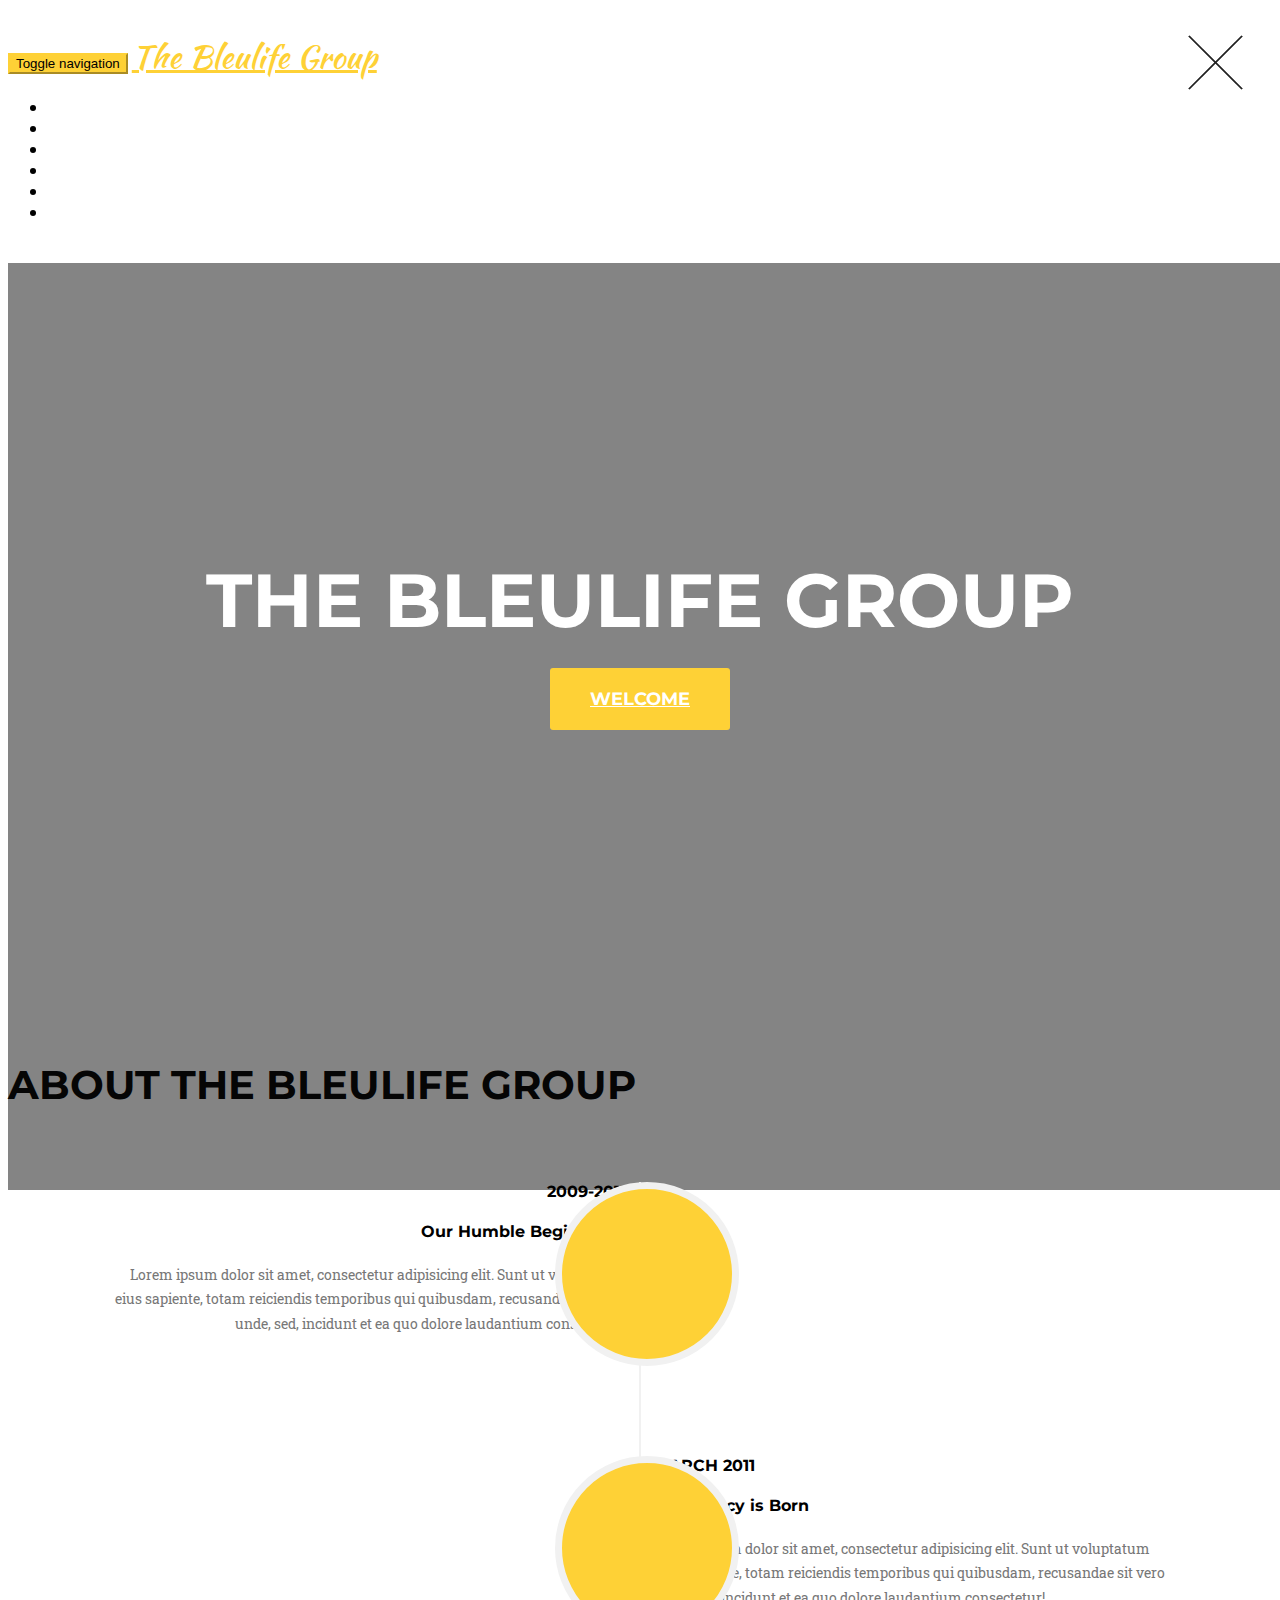
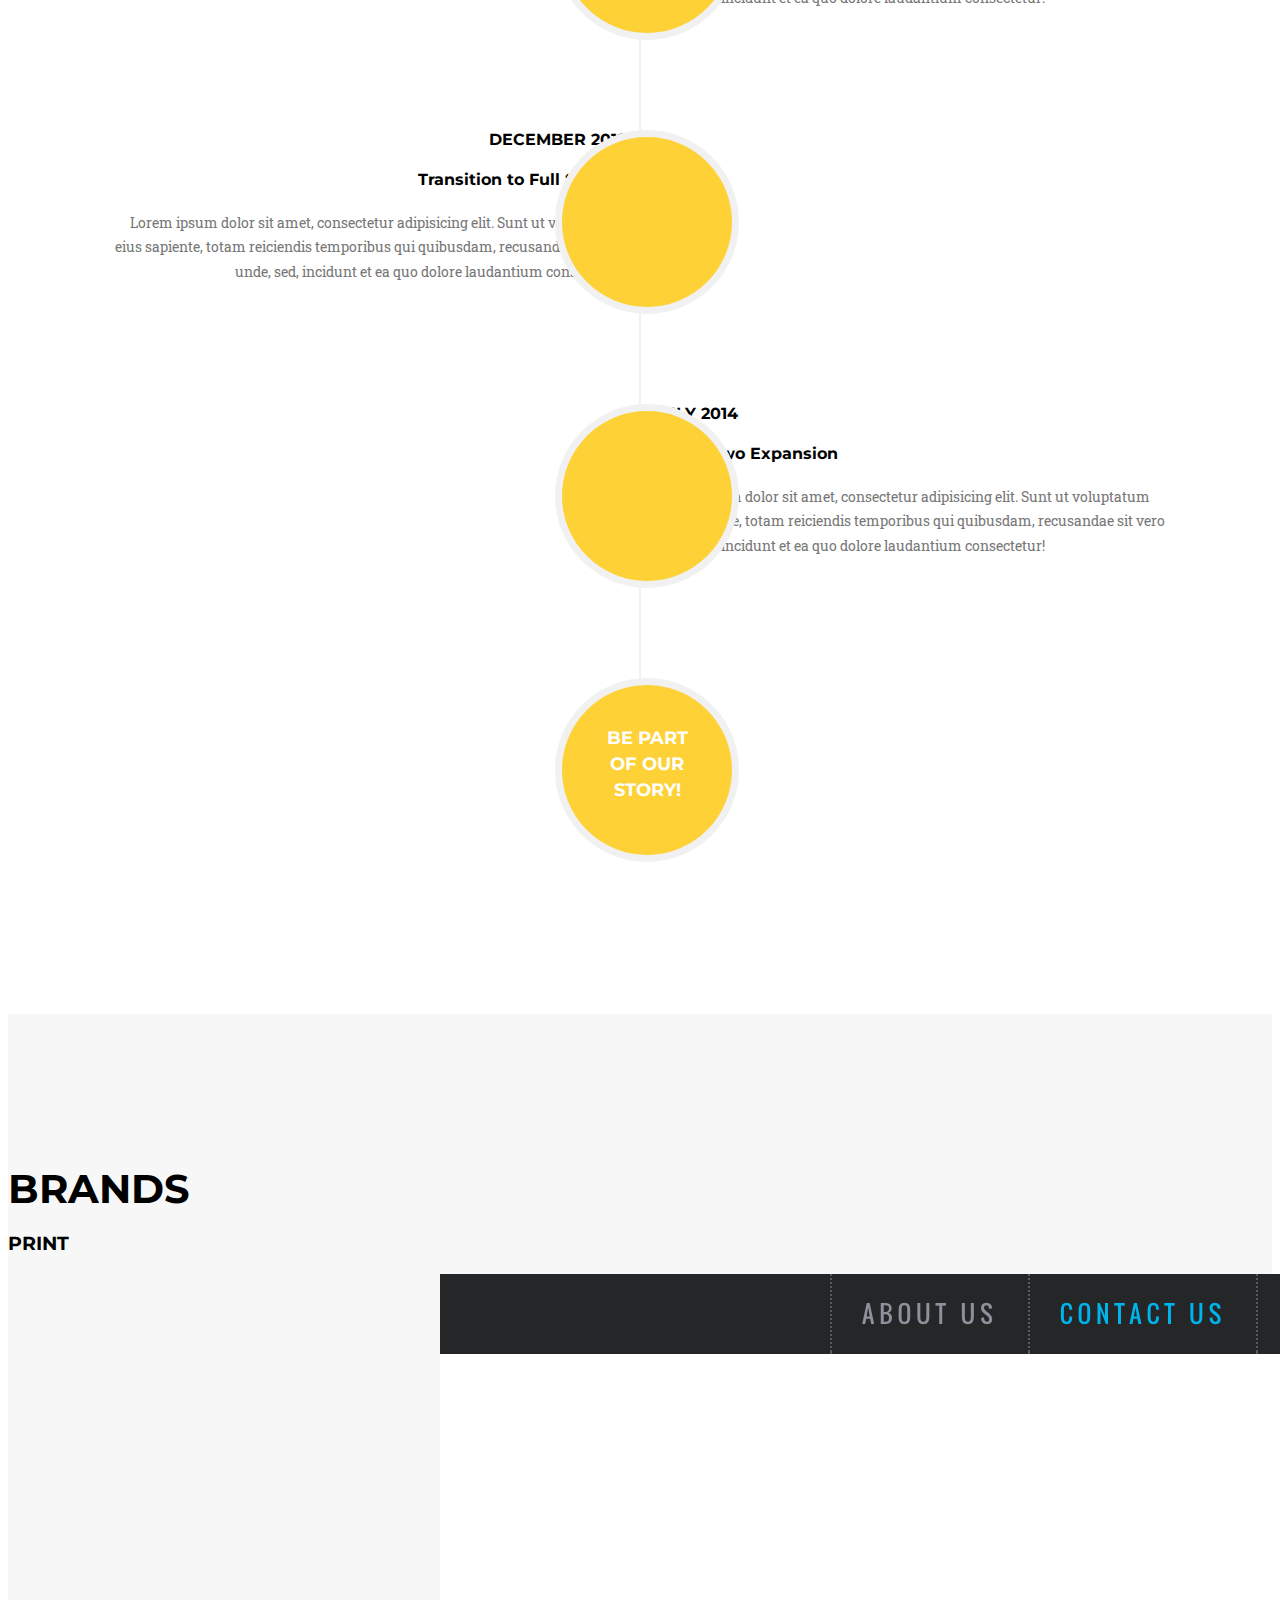
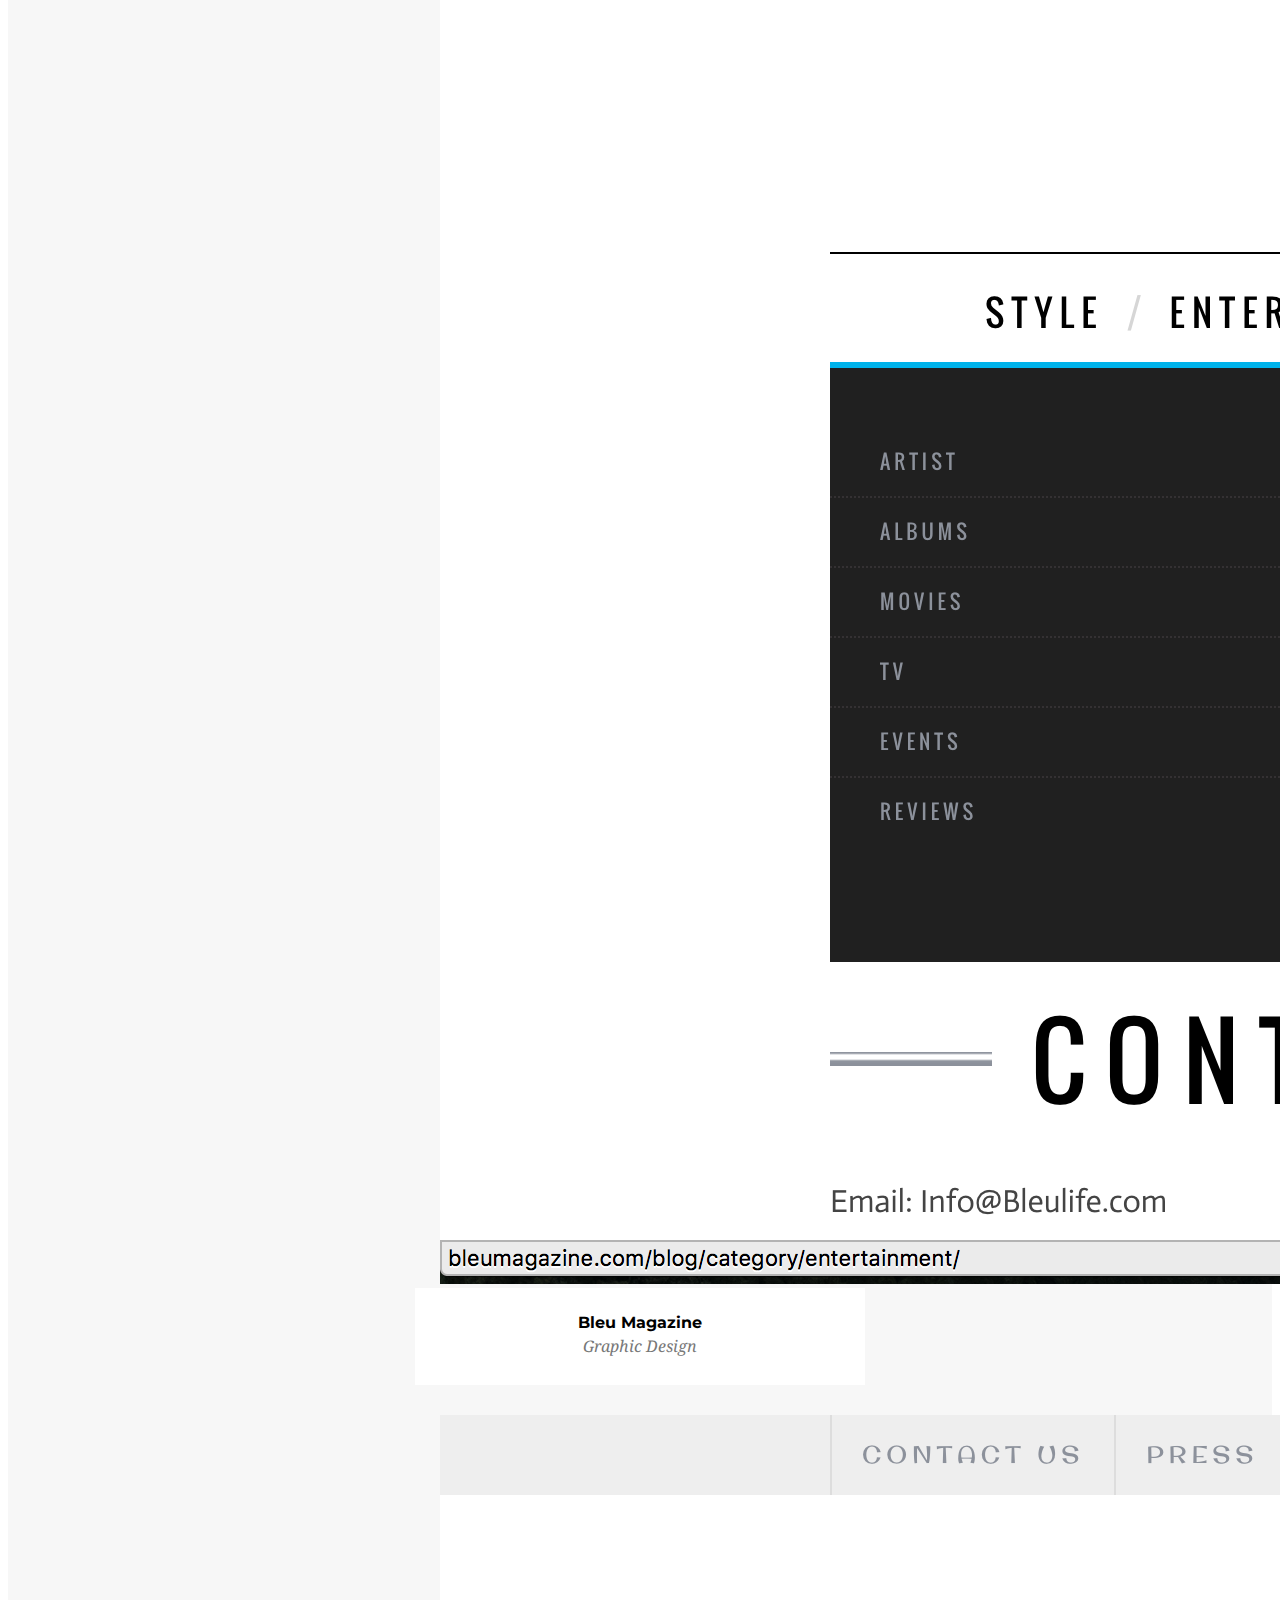
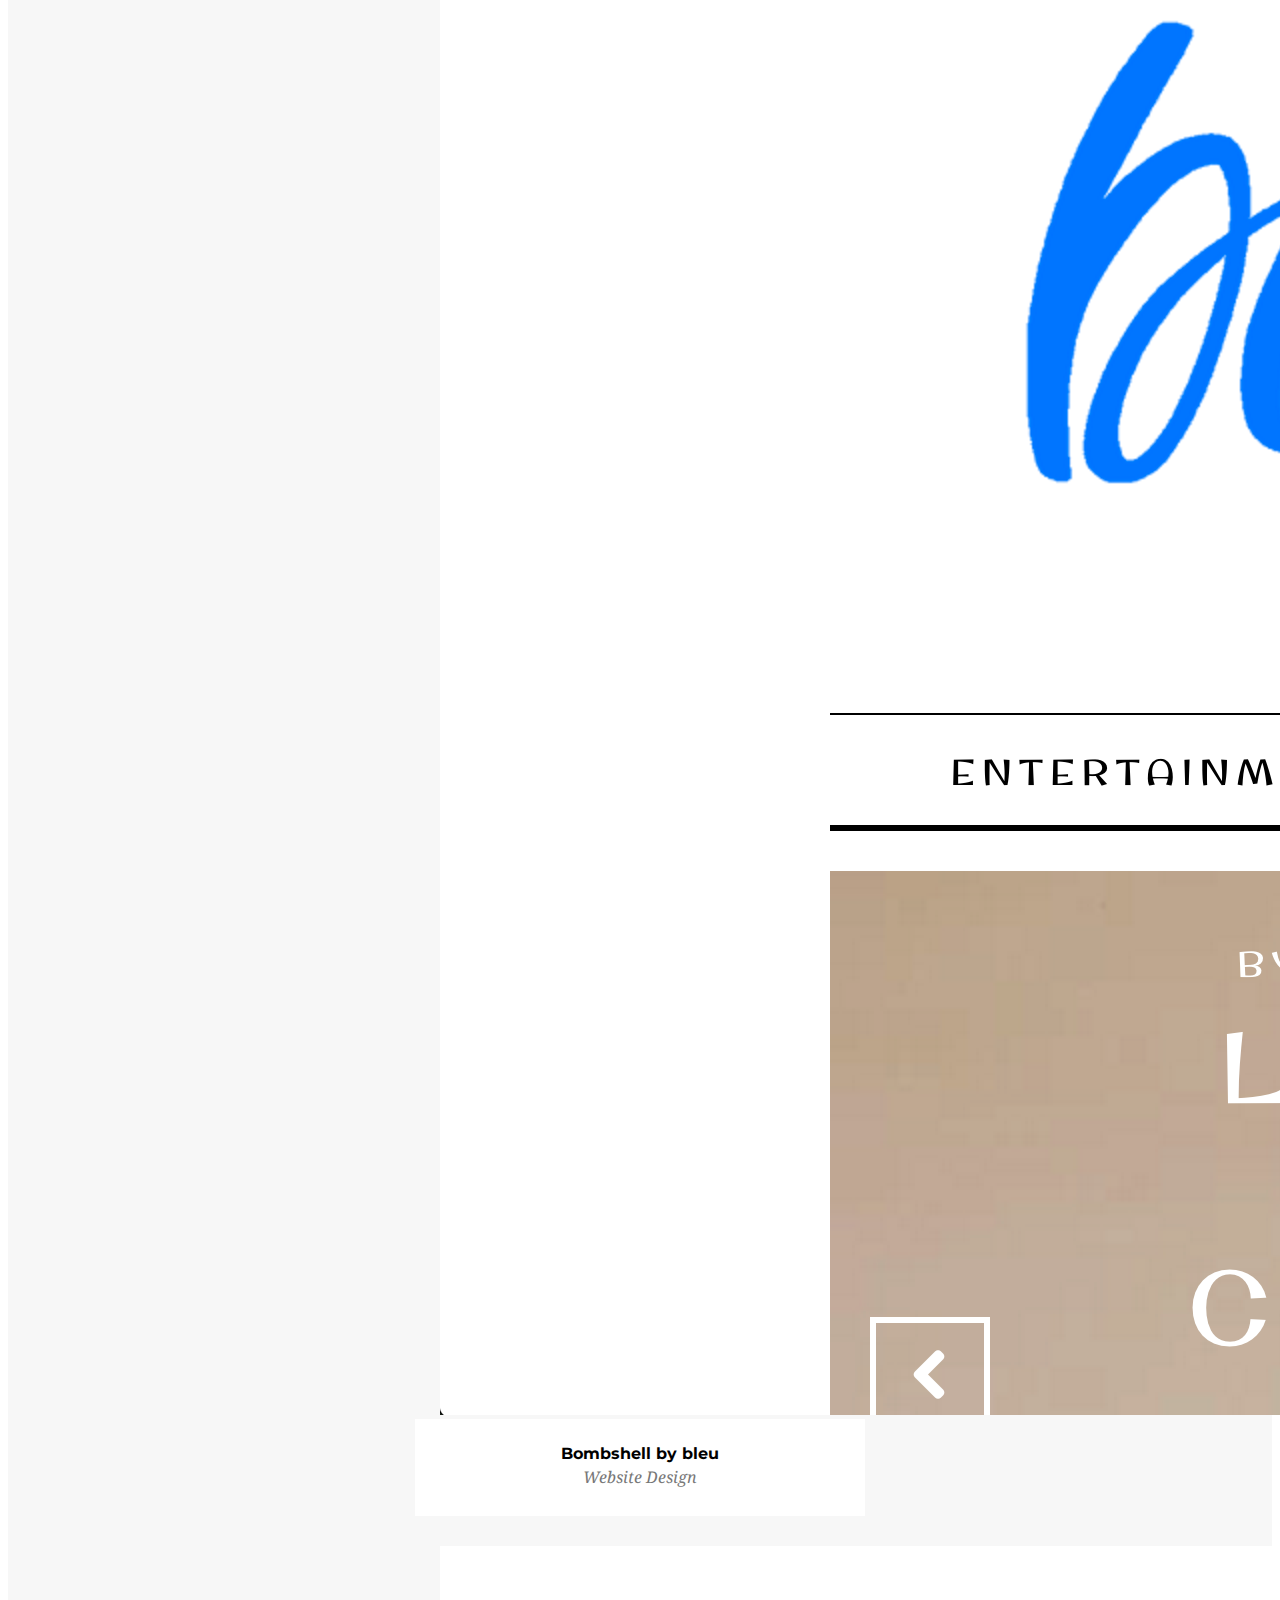
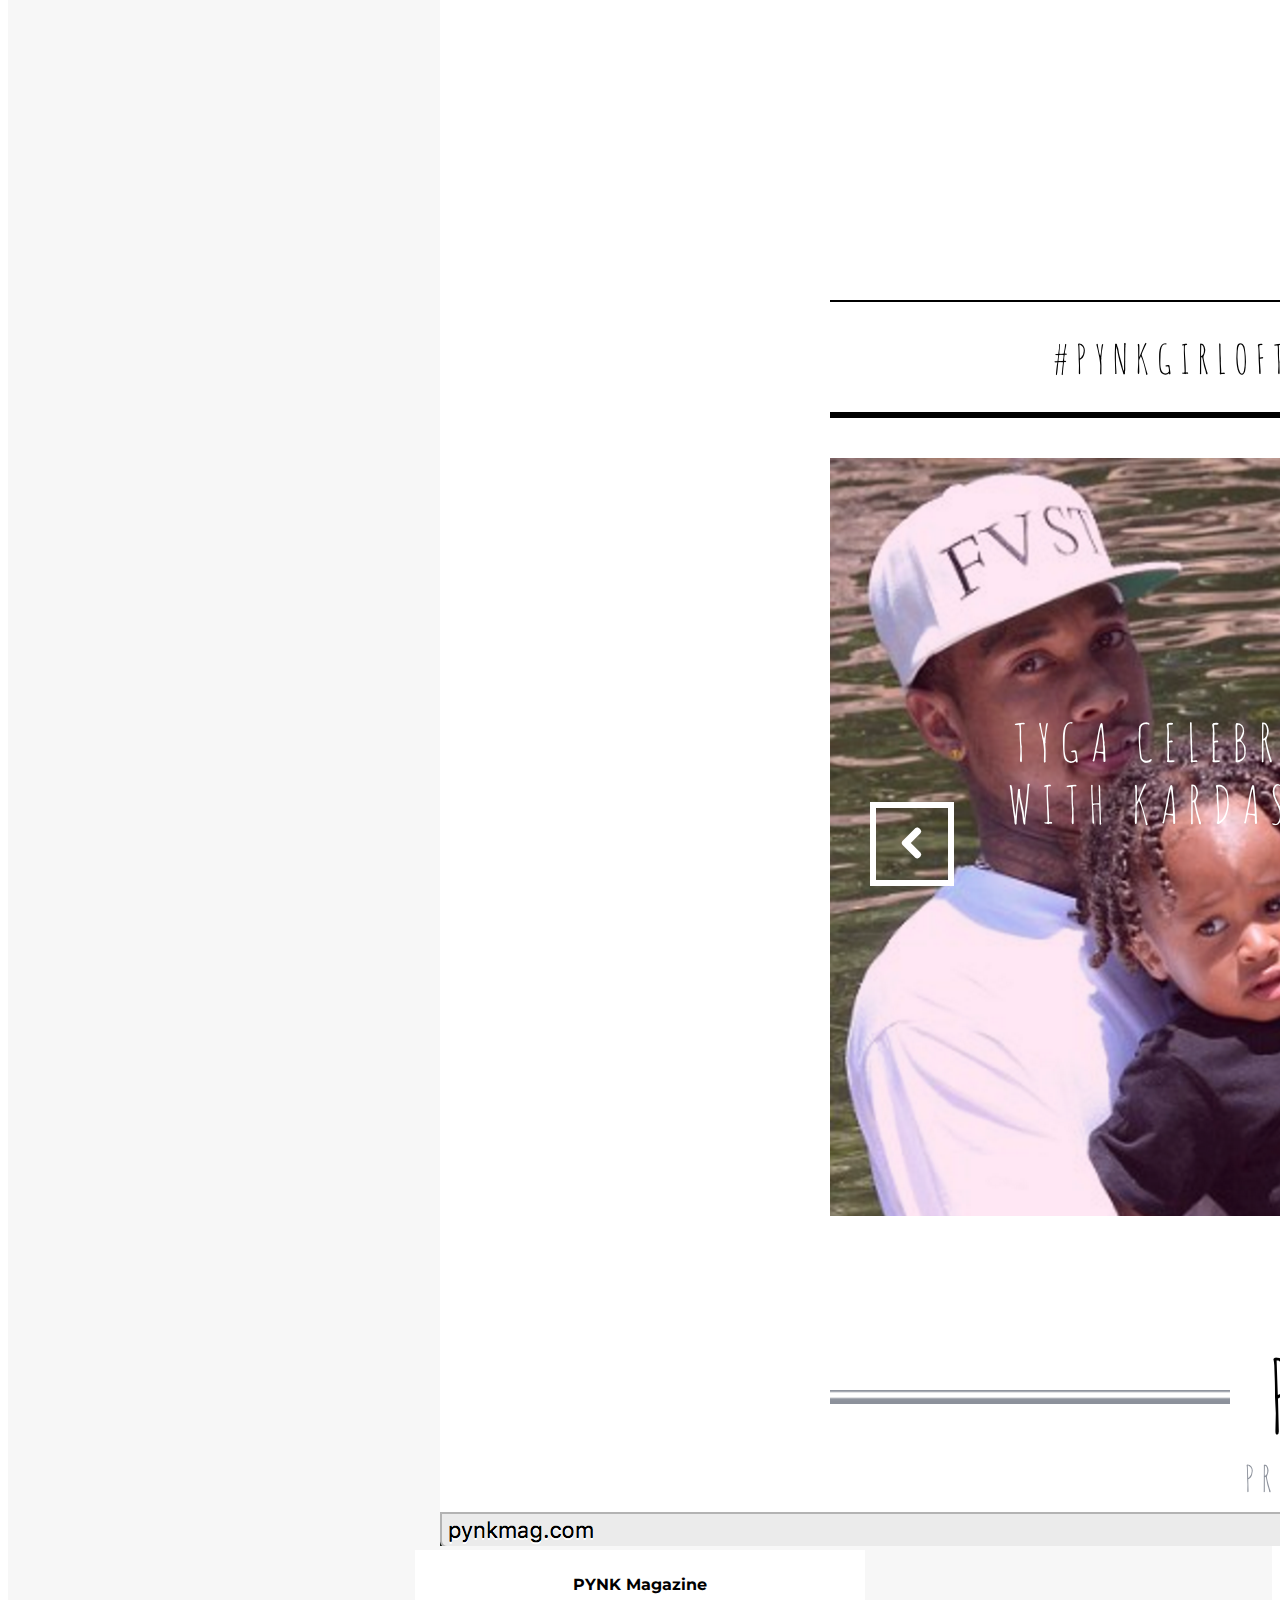
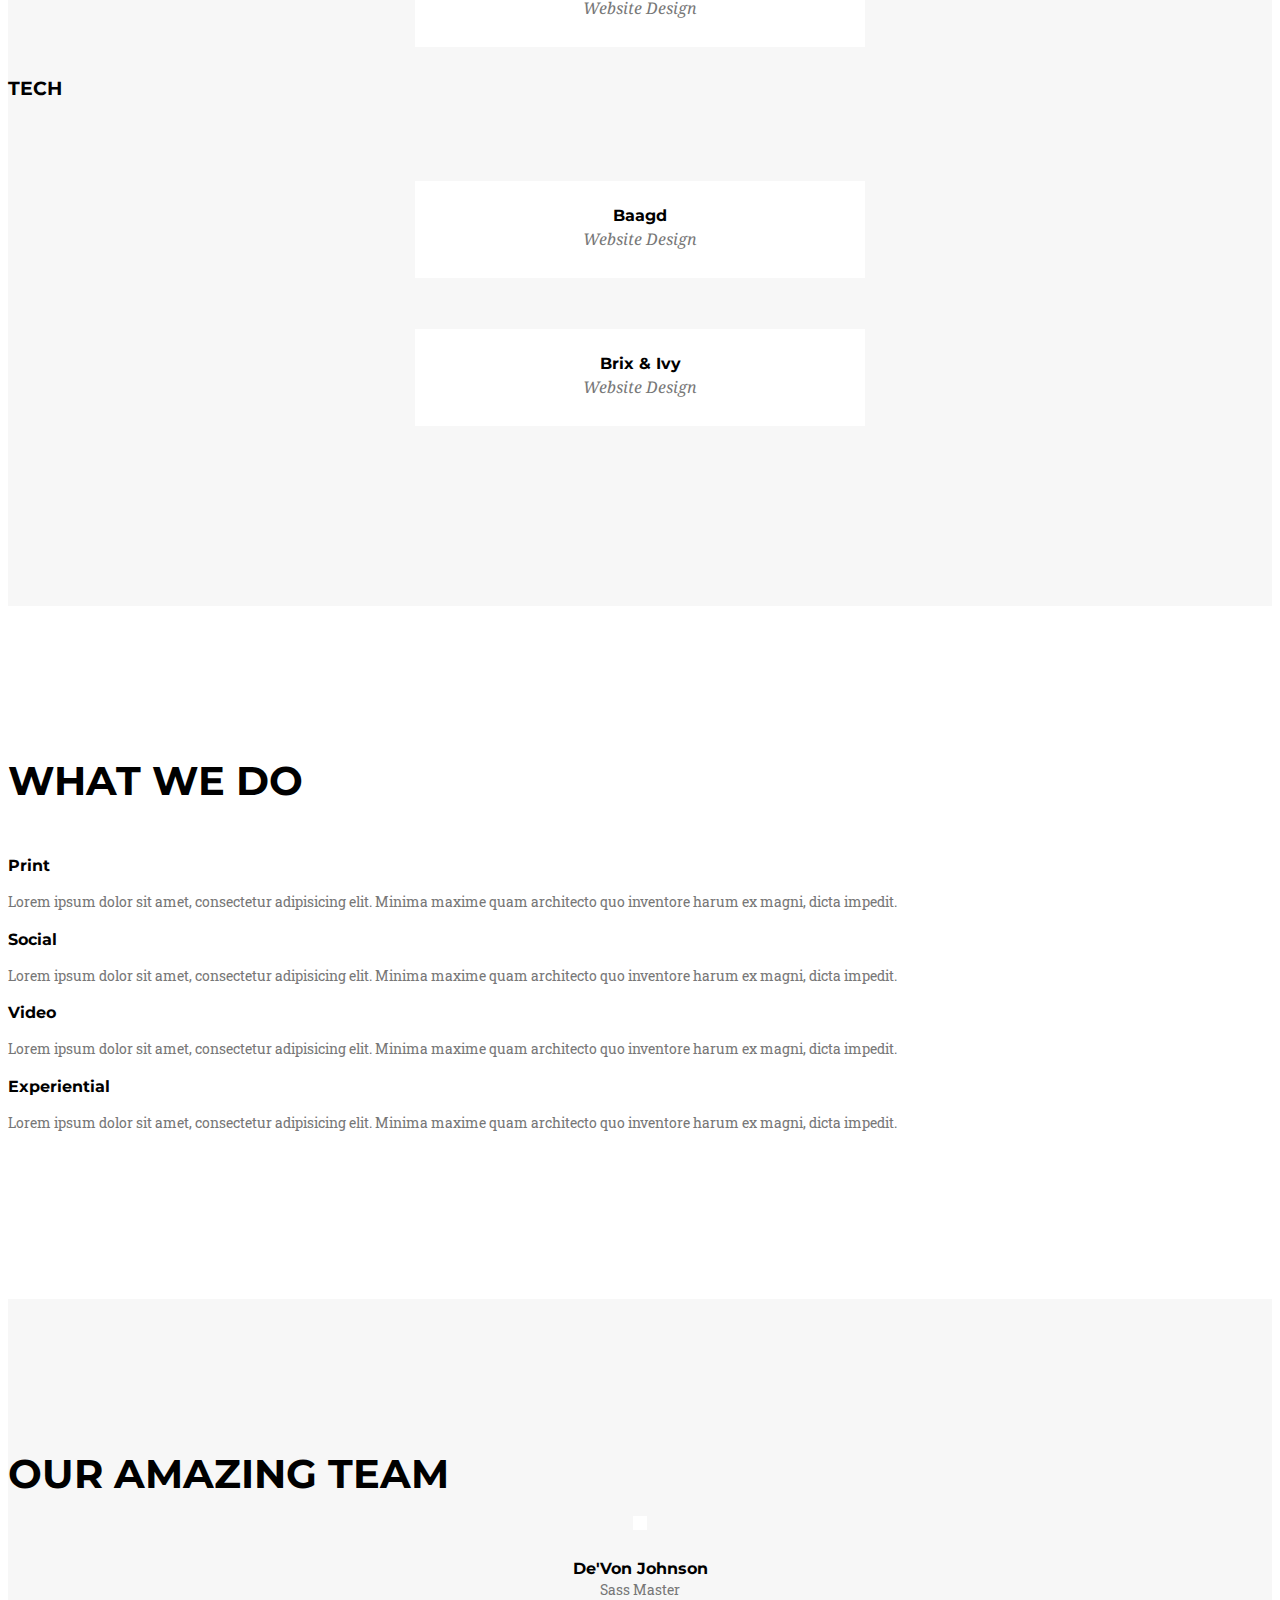
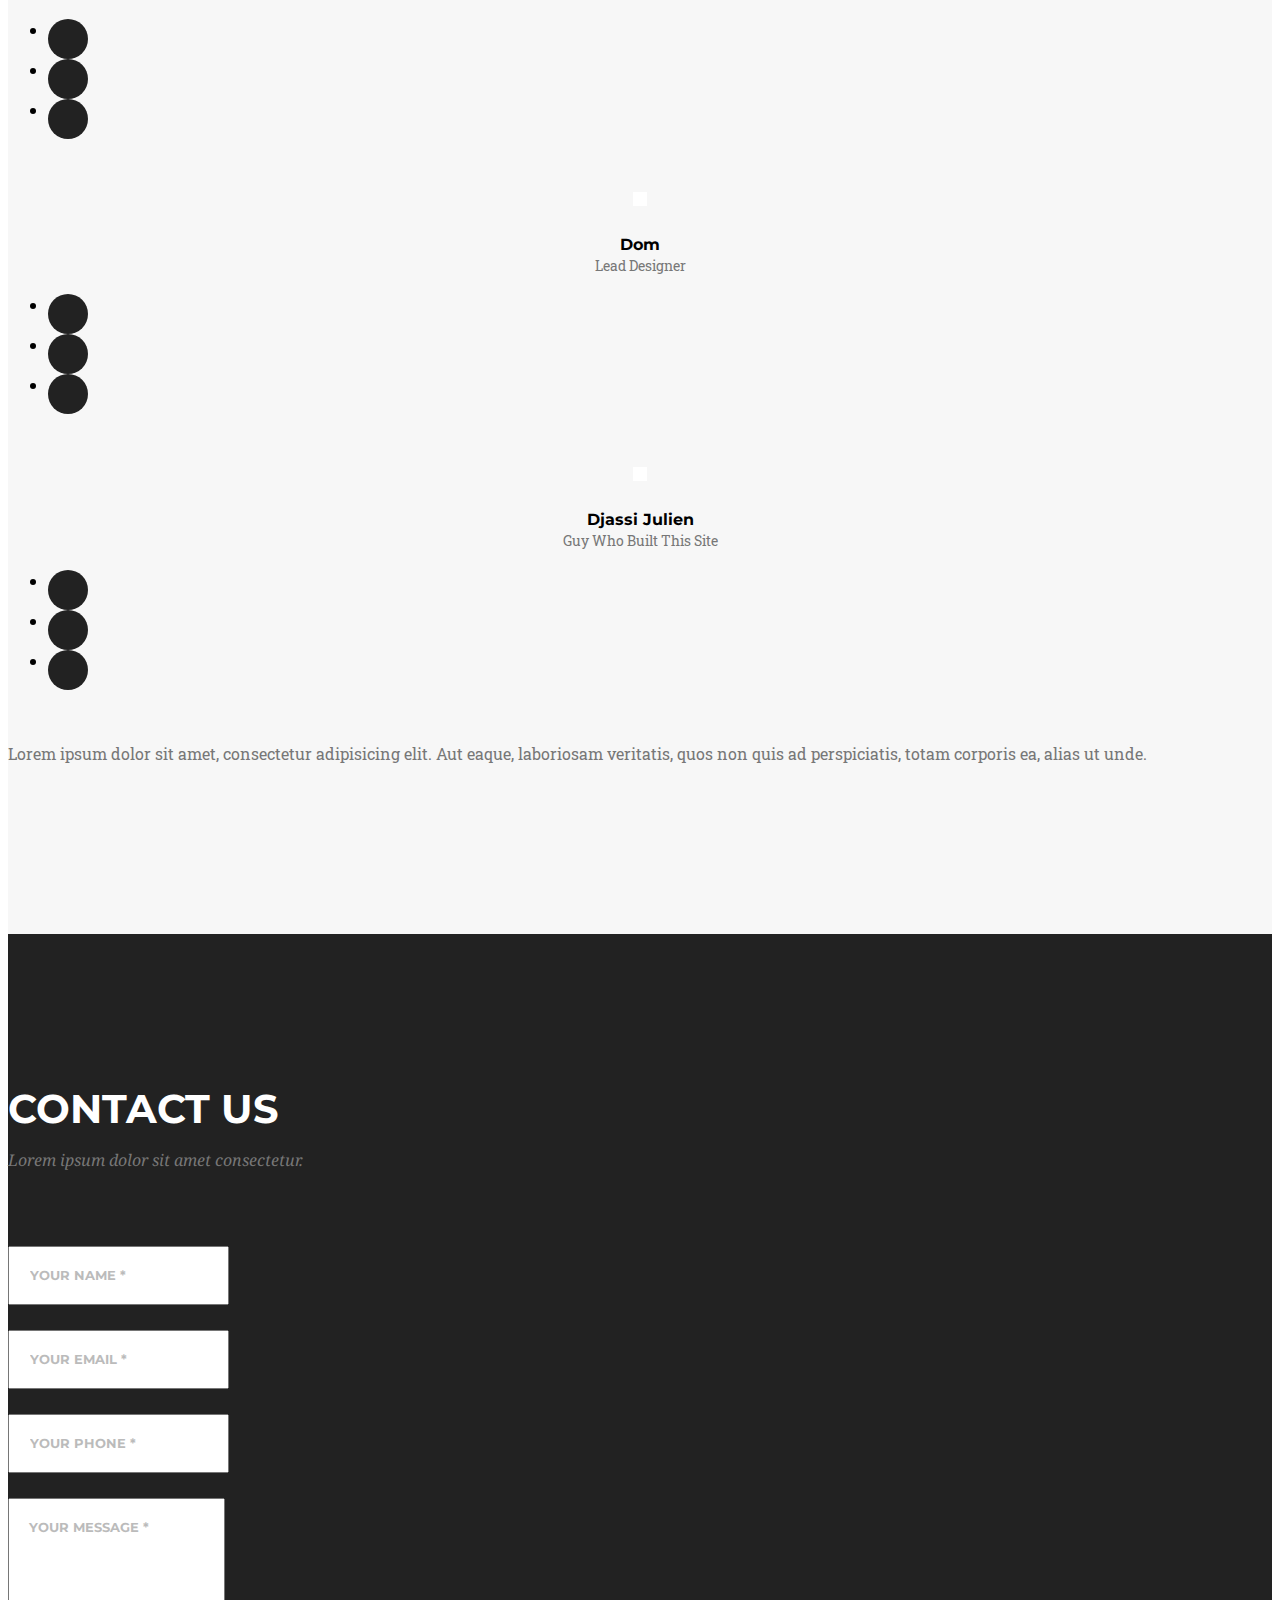
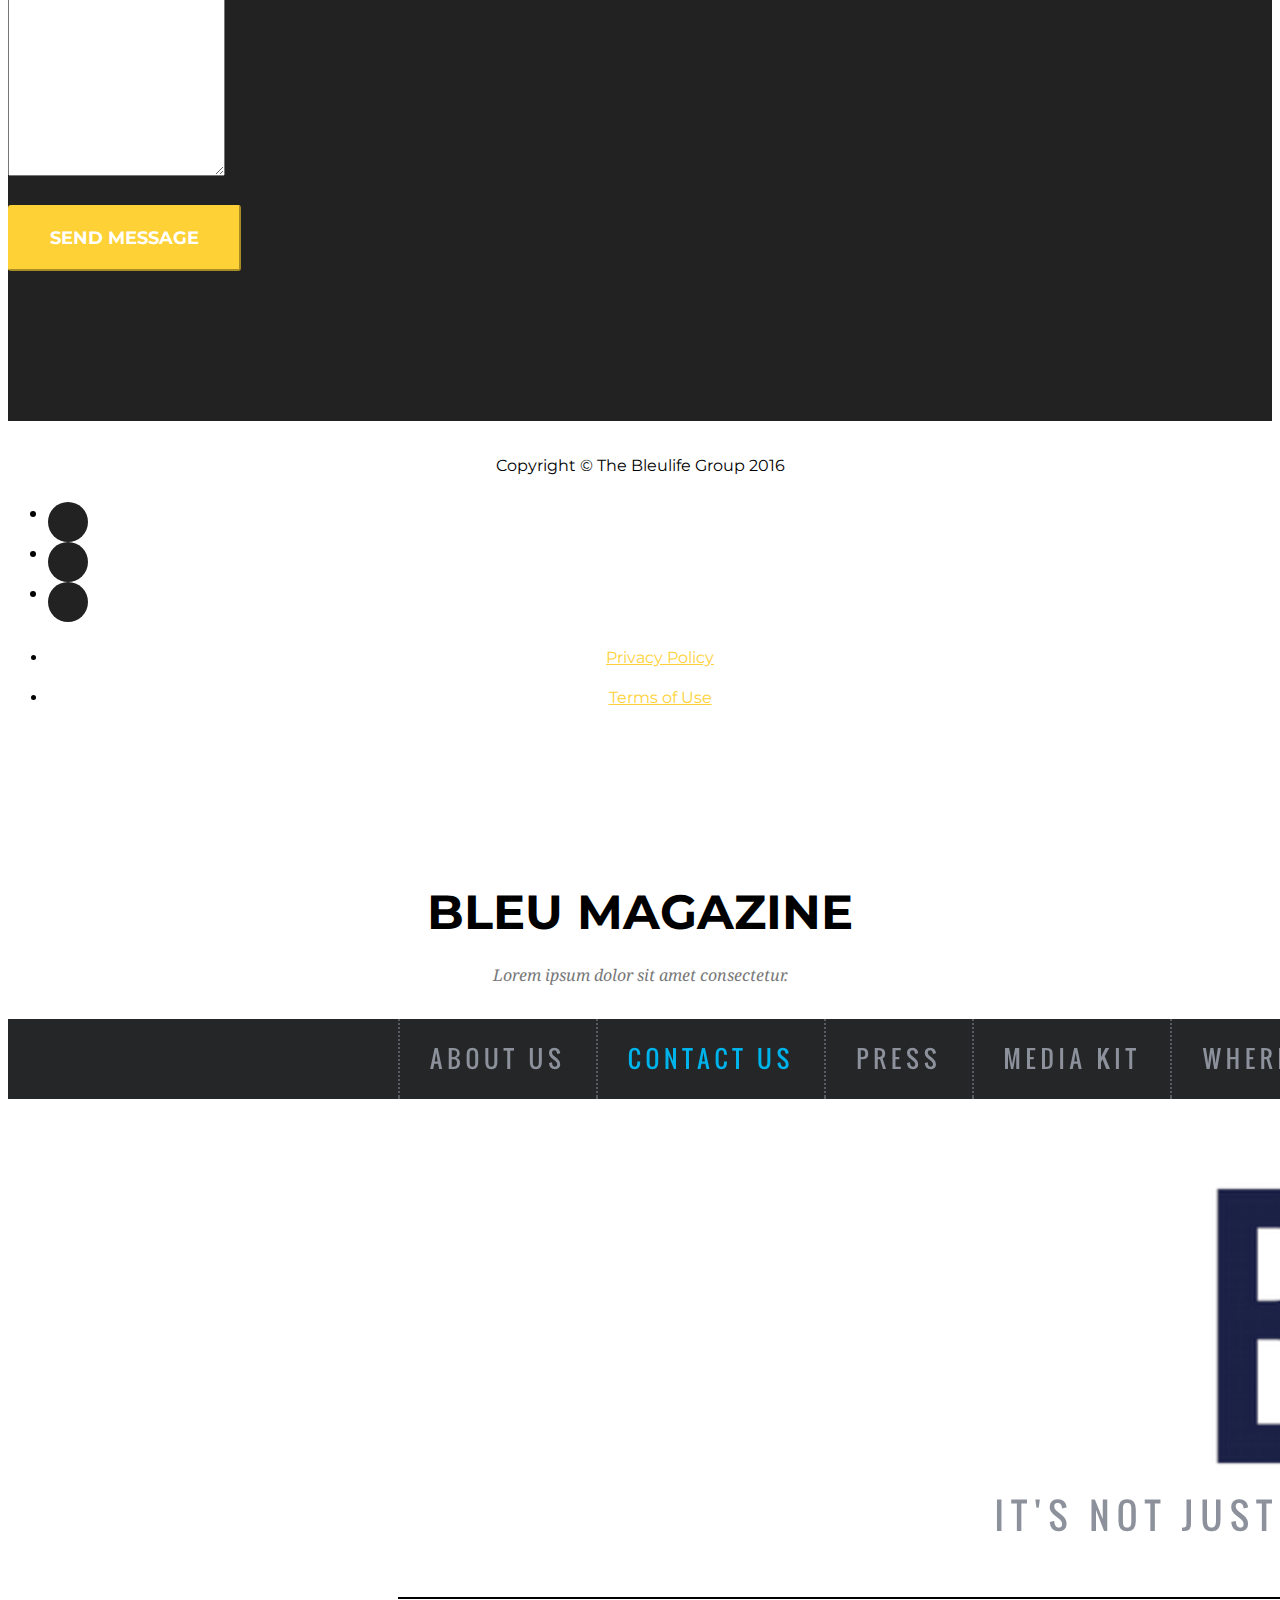
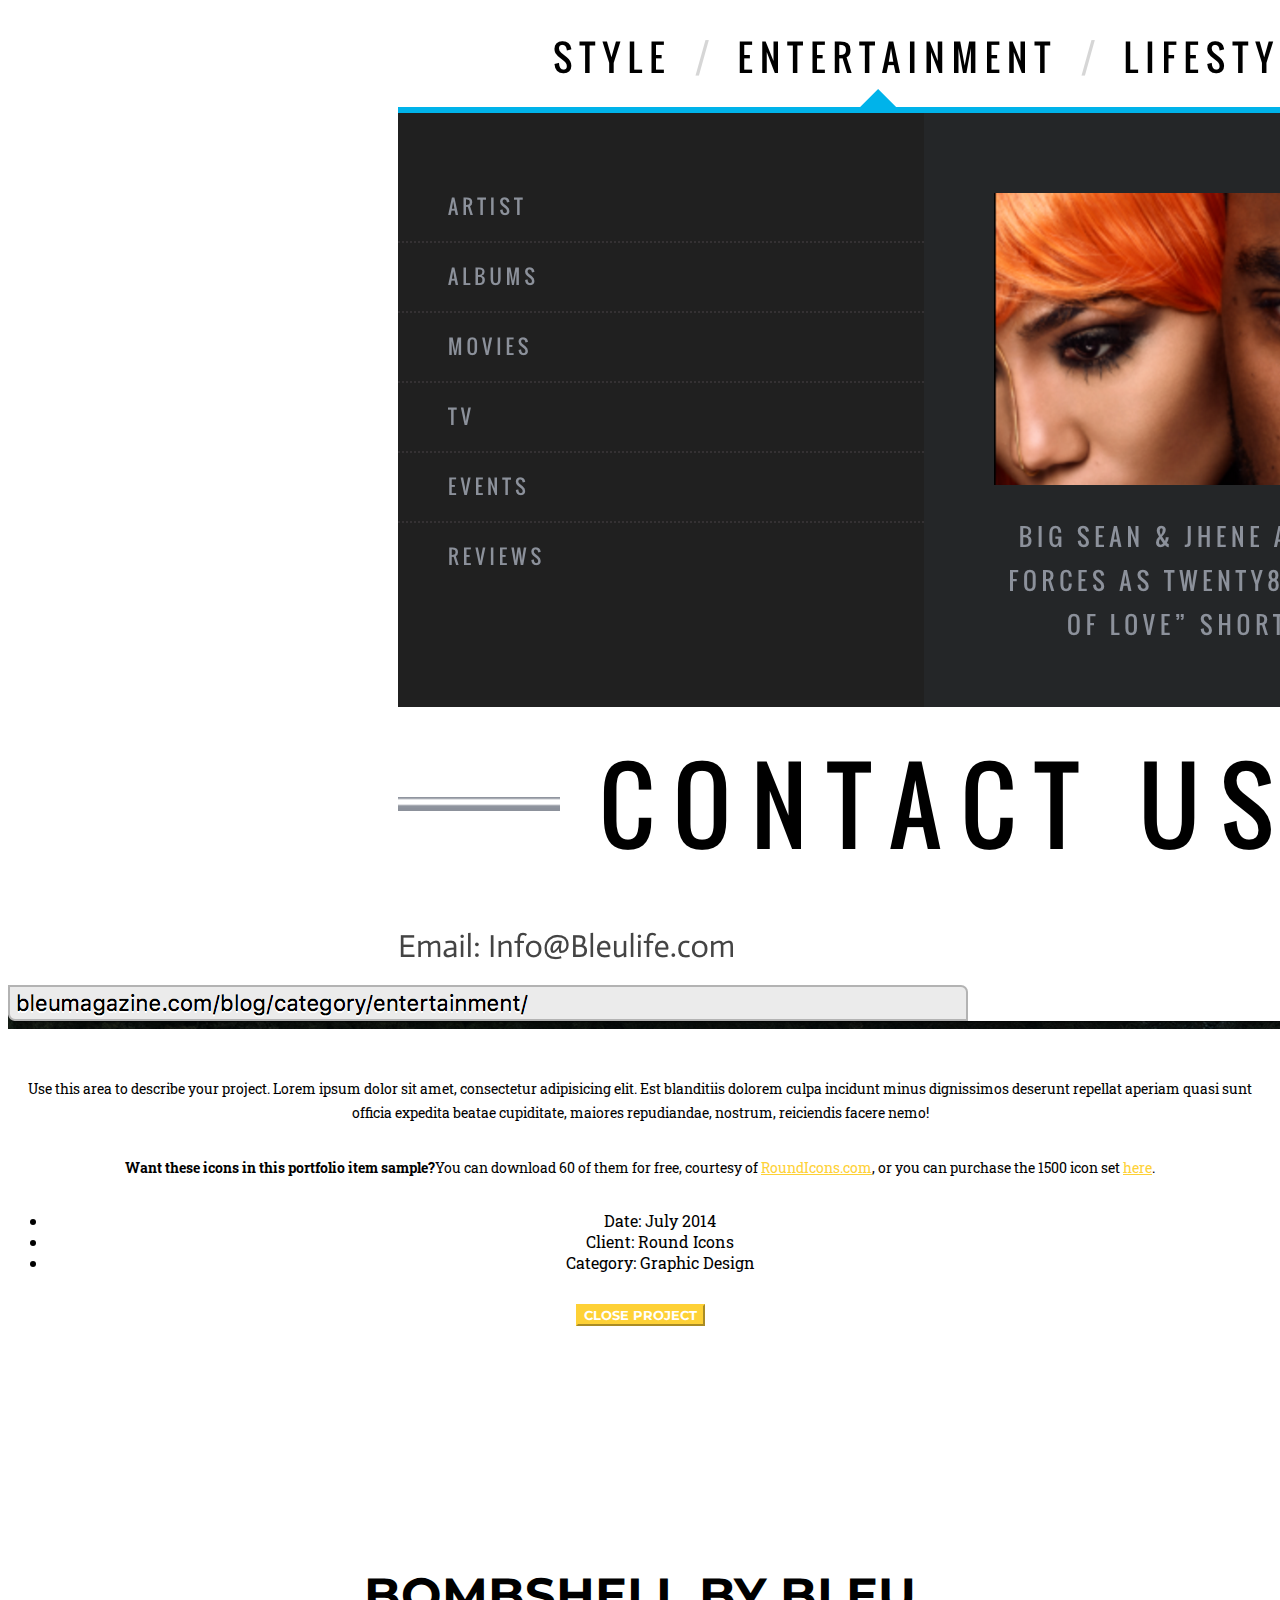
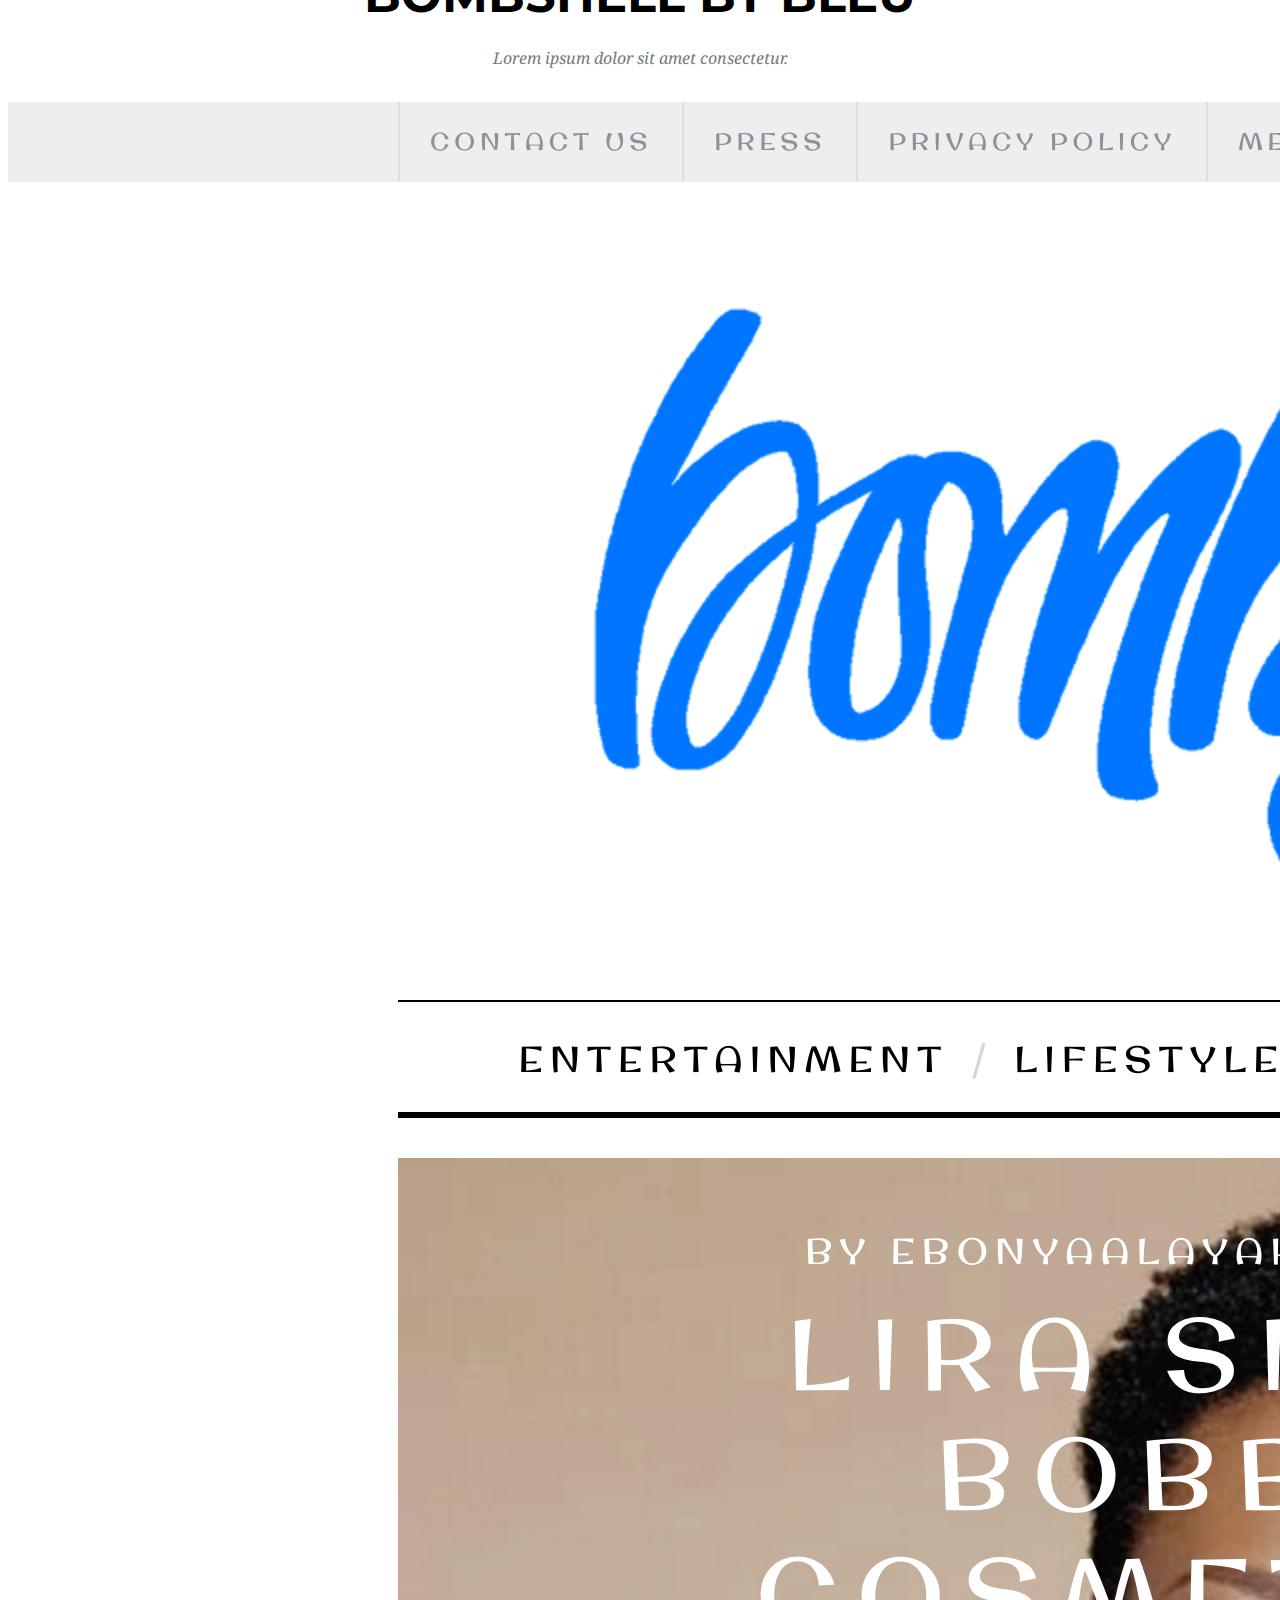
==== index.html @ 296e97b6 "Commented out unnecessary subheadings and default client aside" ====
<!DOCTYPE html>
<html lang="en">

<head>

    <meta charset="utf-8">
    <meta http-equiv="X-UA-Compatible" content="IE=edge">
    <meta name="viewport" content="width=device-width, initial-scale=1">
    <meta name="description" content="">
    <meta name="author" content="">

    <title>The Bleulife Group</title>

    <!-- Bootstrap Core CSS -->
    <link href="css/bootstrap.min.css" rel="stylesheet">

    <!-- Custom CSS -->
    <link href="css/agency.css" rel="stylesheet">

    <!-- Custom Fonts -->
    <link href="font-awesome/css/font-awesome.min.css" rel="stylesheet" type="text/css">
    <link href="https://fonts.googleapis.com/css?family=Montserrat:400,700" rel="stylesheet" type="text/css">
    <link href='https://fonts.googleapis.com/css?family=Kaushan+Script' rel='stylesheet' type='text/css'>
    <link href='https://fonts.googleapis.com/css?family=Droid+Serif:400,700,400italic,700italic' rel='stylesheet' type='text/css'>
    <link href='https://fonts.googleapis.com/css?family=Roboto+Slab:400,100,300,700' rel='stylesheet' type='text/css'>

    <!-- HTML5 Shim and Respond.js IE8 support of HTML5 elements and media queries -->
    <!-- WARNING: Respond.js doesn't work if you view the page via file:// -->
    <!--[if lt IE 9]>
        <script src="https://oss.maxcdn.com/libs/html5shiv/3.7.0/html5shiv.js"></script>
        <script src="https://oss.maxcdn.com/libs/respond.js/1.4.2/respond.min.js"></script>
    <![endif]-->
    <!-- Main CSS File -->
    <link rel="stylesheet" type="text/css" href="css/main.css">

</head>

<body id="page-top" class="index">

    <!-- Navigation -->
    <nav class="navbar navbar-default navbar-fixed-top">
        <div class="container">
            <!-- Brand and toggle get grouped for better mobile display -->
            <div class="navbar-header page-scroll">
                <button type="button" class="navbar-toggle" data-toggle="collapse" data-target="#bs-example-navbar-collapse-1">
                    <span class="sr-only">Toggle navigation</span>
                    <span class="icon-bar"></span>
                    <span class="icon-bar"></span>
                    <span class="icon-bar"></span>
                </button>
                <a class="navbar-brand page-scroll" href="#page-top">The Bleulife Group</a>
            </div>

            <!-- Collect the nav links, forms, and other content for toggling -->
            <div class="collapse navbar-collapse" id="bs-example-navbar-collapse-1">
                <ul class="nav navbar-nav navbar-right">
                    <li class="hidden">
                        <a href="#page-top"></a>
                    </li>
                    <li>
                        <a class="page-scroll" href="#about">About</a>
                    </li>
                    <li>
                        <a class="page-scroll" href="#portfolio">Brands/Partners</a>
                    </li>
                    <li>
                        <a class="page-scroll" href="#services">Services</a>
                    </li>
                    <li>
                        <a class="page-scroll" href="#team">Team</a>
                    </li>
                    <li>
                        <a class="page-scroll" href="#contact">Contact</a>
                    </li>
                </ul>
            </div>
            <!-- /.navbar-collapse -->
        </div>
        <!-- /.container-fluid -->
    </nav>

    <!-- Header -->
    <header>
        <!-- GRADIENT OVER VIDEO -->
        <div id="gradient"></div>
        <div class="container">
            
            <video autoplay loop id="vid">
                <source src="img/bleu.webm" type="video/webm">
                <source src="img/bleu.mp4" type="video/mp4">
            </video>
            <div class="intro-text high-index">
                <div class="intro-heading">The BleuLife Group</div>
                <a href="#about" class="page-scroll btn btn-xl">Welcome</a>
            </div>
        </div>
    </header>

    <!-- About Section -->
    <section id="about">
        <div class="container">
            <div class="row">
                <div class="col-lg-12 text-center">
                    <h2 class="section-heading">About the Bleulife Group</h2>
<!--                    <h3 class="section-subheading text-muted">Lorem ipsum dolor sit amet consectetur.</h3>-->
                    <br />
                    <br />
                </div>
            </div>
            <div class="row">
                <div class="col-lg-12">
                    <ul class="timeline">
                        <li>
                            <div class="timeline-image">
                                <img class="img-circle img-responsive" src="img/about/1.jpg" alt="">
                            </div>
                            <div class="timeline-panel">
                                <div class="timeline-heading">
                                    <h4>2009-2011</h4>
                                    <h4 class="subheading">Our Humble Beginnings</h4>
                                </div>
                                <div class="timeline-body">
                                    <p class="text-muted">Lorem ipsum dolor sit amet, consectetur adipisicing elit. Sunt ut voluptatum eius sapiente, totam reiciendis temporibus qui quibusdam, recusandae sit vero unde, sed, incidunt et ea quo dolore laudantium consectetur!</p>
                                </div>
                            </div>
                        </li>
                        <li class="timeline-inverted">
                            <div class="timeline-image">
                                <img class="img-circle img-responsive" src="img/about/2.jpg" alt="">
                            </div>
                            <div class="timeline-panel">
                                <div class="timeline-heading">
                                    <h4>March 2011</h4>
                                    <h4 class="subheading">An Agency is Born</h4>
                                </div>
                                <div class="timeline-body">
                                    <p class="text-muted">Lorem ipsum dolor sit amet, consectetur adipisicing elit. Sunt ut voluptatum eius sapiente, totam reiciendis temporibus qui quibusdam, recusandae sit vero unde, sed, incidunt et ea quo dolore laudantium consectetur!</p>
                                </div>
                            </div>
                        </li>
                        <li>
                            <div class="timeline-image">
                                <img class="img-circle img-responsive" src="img/about/3.jpg" alt="">
                            </div>
                            <div class="timeline-panel">
                                <div class="timeline-heading">
                                    <h4>December 2012</h4>
                                    <h4 class="subheading">Transition to Full Service</h4>
                                </div>
                                <div class="timeline-body">
                                    <p class="text-muted">Lorem ipsum dolor sit amet, consectetur adipisicing elit. Sunt ut voluptatum eius sapiente, totam reiciendis temporibus qui quibusdam, recusandae sit vero unde, sed, incidunt et ea quo dolore laudantium consectetur!</p>
                                </div>
                            </div>
                        </li>
                        <li class="timeline-inverted">
                            <div class="timeline-image">
                                <img class="img-circle img-responsive" src="img/about/4.jpg" alt="">
                            </div>
                            <div class="timeline-panel">
                                <div class="timeline-heading">
                                    <h4>July 2014</h4>
                                    <h4 class="subheading">Phase Two Expansion</h4>
                                </div>
                                <div class="timeline-body">
                                    <p class="text-muted">Lorem ipsum dolor sit amet, consectetur adipisicing elit. Sunt ut voluptatum eius sapiente, totam reiciendis temporibus qui quibusdam, recusandae sit vero unde, sed, incidunt et ea quo dolore laudantium consectetur!</p>
                                </div>
                            </div>
                        </li>
                        <li class="timeline-inverted">
                            <div class="timeline-image">
                                <h4>Be Part
                                    <br>Of Our
                                    <br>Story!</h4>
                            </div>
                        </li>
                    </ul>
                </div>
            </div>
        </div>
    </section>
    
    <!-- Portfolio Grid Section -->
    <section id="portfolio" class="bg-light-gray">
        <div class="container">
            <div class="row">
                <div class="col-lg-12 text-center">
                    <h2 class="section-heading">Brands</h2>
                    <h3 class="section-heading">Print</h3>
                </div>
            </div>
            <div class="row">
                <div class="col-md-6 col-sm-6 portfolio-item">
                    <a href="#portfolioModal1" class="portfolio-link" data-toggle="modal">
                        <div class="portfolio-hover">
                            <div class="portfolio-hover-content">
                                <i class="fa fa-plus fa-3x"></i>
                            </div>
                        </div>
                        <img src="img/bleumagazine-screenshot.png" class="img-responsive" alt="">
                    </a>
                    <div class="portfolio-caption">
                        <h4>Bleu Magazine</h4>
                        <p class="text-muted">Graphic Design</p>
                    </div>
                </div>
                <div class="col-md-6 col-sm-6 portfolio-item">
                    <a href="#portfolioModal2" class="portfolio-link" data-toggle="modal">
                        <div class="portfolio-hover">
                            <div class="portfolio-hover-content">
                                <i class="fa fa-plus fa-3x"></i>
                            </div>
                        </div>
                        <img src="img/bombshell-screenshot.png" class="img-responsive" alt="">
                    </a>
                    <div class="portfolio-caption">
                        <h4>Bombshell by bleu</h4>
                        <p class="text-muted">Website Design</p>
                    </div>
                </div>
                <div class="col-md-12 col-sm-12 portfolio-item">
                    <a href="#portfolioModal3" class="portfolio-link" data-toggle="modal">
                        <div class="portfolio-hover">
                            <div class="portfolio-hover-content">
                                <i class="fa fa-plus fa-3x"></i>
                            </div>
                        </div>
                        <img src="img/Pynkmag-screenshot.png" class="img-responsive" alt="">
                    </a>
                    <div class="portfolio-caption">
                        <h4>PYNK Magazine</h4>
                        <p class="text-muted">Website Design</p>
                    </div>
                </div>
                <div class="col-lg-12 text-center">
                    <h3 class="section-heading">Tech</h3>
                </div>
                <br />
                <br />
                <div class="col-md-6 col-sm-6 portfolio-item">
                    <a href="#portfolioModal5" class="portfolio-link" data-toggle="modal">
                        <div class="portfolio-hover">
                            <div class="portfolio-hover-content">
                                <i class="fa fa-plus fa-3x"></i>
                            </div>
                        </div>
                        <img src="img/Baagd-screenshot.png" class="img-responsive" alt="">
                    </a>
                    <div class="portfolio-caption">
                        <h4>Baagd</h4>
                        <p class="text-muted">Website Design</p>
                    </div>
                </div>
                <div class="col-md-6 col-sm-6 portfolio-item">
                    <a href="#portfolioModal4" class="portfolio-link" data-toggle="modal">
                        <div class="portfolio-hover">
                            <div class="portfolio-hover-content">
                                <i class="fa fa-plus fa-3x"></i>
                            </div>
                        </div>
                        <img src="img/portfolio/golden.png" class="img-responsive" alt="">
                    </a>
                    <div class="portfolio-caption">
                        <h4>Brix &amp; Ivy</h4>
                        <p class="text-muted">Website Design</p>
                    </div>
                </div>
<!--
                <div class="col-md-6 col-sm-6 portfolio-item">
                    <a href="#portfolioModal6" class="portfolio-link" data-toggle="modal">
                        <div class="portfolio-hover">
                            <div class="portfolio-hover-content">
                                <i class="fa fa-plus fa-3x"></i>
                            </div>
                        </div>
                        <img src="img/portfolio/dreams.png" class="img-responsive" alt="">
                    </a>
                    <div class="portfolio-caption">
                        <h4>Dreams</h4>
                        <p class="text-muted">Website Design</p>
                    </div>
                </div>
-->
            </div>
        </div>
    </section>
    
    <!-- Services Section -->
    <section id="services">
        <div class="container">
            <div class="row">
                <div class="col-lg-12 text-center">
                    <h2 class="section-heading">What We Do</h2>
<!--                    <h3 class="section-subheading text-muted">Lorem ipsum dolor sit amet consectetur.</h3>-->
                    <br />
                </div>
            </div>
            <div class="row text-center">
                <div class="col-md-3">
                    <span class="fa-stack fa-4x">
                        <i class="fa fa-circle fa-stack-2x text-primary"></i>
                        <i class="fa fa-print fa-stack-1x fa-inverse"></i>
                    </span>
                    <h4 class="service-heading">Print</h4>
                    <p class="text-muted">Lorem ipsum dolor sit amet, consectetur adipisicing elit. Minima maxime quam architecto quo inventore harum ex magni, dicta impedit.</p>
                </div>
                <div class="col-md-3">
                    <span class="fa-stack fa-4x">
                        <i class="fa fa-circle fa-stack-2x text-primary"></i>
                        <i class="fa fa-laptop fa-stack-1x fa-inverse"></i>
                    </span>
                    <h4 class="service-heading">Social</h4>
                    <p class="text-muted">Lorem ipsum dolor sit amet, consectetur adipisicing elit. Minima maxime quam architecto quo inventore harum ex magni, dicta impedit.</p>
                </div>
                <div class="col-md-3">
                    <span class="fa-stack fa-4x">
                        <i class="fa fa-circle fa-stack-2x text-primary"></i>
                        <i class="fa fa-camera fa-stack-1x fa-inverse"></i>
                    </span>
                    <h4 class="service-heading">Video</h4>
                    <p class="text-muted">Lorem ipsum dolor sit amet, consectetur adipisicing elit. Minima maxime quam architecto quo inventore harum ex magni, dicta impedit.</p>
                </div>
                <div class="col-md-3">
                    <span class="fa-stack fa-4x">
                        <i class="fa fa-circle fa-stack-2x text-primary"></i>
                        <i class="fa fa-star fa-stack-1x fa-inverse"></i>
                    </span>
                    <h4 class="service-heading">Experiential</h4>
                    <p class="text-muted">Lorem ipsum dolor sit amet, consectetur adipisicing elit. Minima maxime quam architecto quo inventore harum ex magni, dicta impedit.</p>
                </div>
            </div>
        </div>
    </section>
    
    <!-- Team Section -->
    <section id="team" class="bg-light-gray">
        <div class="container">
            <div class="row">
                <div class="col-lg-12 text-center">
                    <h2 class="section-heading">Our Amazing Team</h2>
<!--                    <h3 class="section-subheading text-muted">Lorem ipsum dolor sit amet consectetur.</h3>-->
                </div>
            </div>
            <div class="row">
                <div class="col-sm-4">
                    <div class="team-member">
                        <img src="img/team/1.jpg" class="img-responsive img-circle" alt="">
                        <h4>De'Von Johnson</h4>
                        <p class="text-muted">Sass Master</p>
                        <ul class="list-inline social-buttons">
                            <li><a href="#"><i class="fa fa-twitter"></i></a>
                            </li>
                            <li><a href="#"><i class="fa fa-facebook"></i></a>
                            </li>
                            <li><a href="#"><i class="fa fa-linkedin"></i></a>
                            </li>
                        </ul>
                    </div>
                </div>
                <div class="col-sm-4">
                    <div class="team-member">
                        <img src="img/team/2.jpg" class="img-responsive img-circle" alt="">
                        <h4>Dom</h4>
                        <p class="text-muted">Lead Designer</p>
                        <ul class="list-inline social-buttons">
                            <li><a href="#"><i class="fa fa-twitter"></i></a>
                            </li>
                            <li><a href="#"><i class="fa fa-facebook"></i></a>
                            </li>
                            <li><a href="#"><i class="fa fa-linkedin"></i></a>
                            </li>
                        </ul>
                    </div>
                </div>
                <div class="col-sm-4">
                    <div class="team-member">
                        <img src="img/team/3.jpg" class="img-responsive img-circle" alt="">
                        <h4>Djassi Julien</h4>
                        <p class="text-muted">Guy Who Built This Site</p>
                        <ul class="list-inline social-buttons">
                            <li><a href="#"><i class="fa fa-twitter"></i></a>
                            </li>
                            <li><a href="#"><i class="fa fa-facebook"></i></a>
                            </li>
                            <li><a href="#"><i class="fa fa-linkedin"></i></a>
                            </li>
                        </ul>
                    </div>
                </div>
            </div>
            <div class="row">
                <div class="col-lg-8 col-lg-offset-2 text-center">
                    <p class="large text-muted">Lorem ipsum dolor sit amet, consectetur adipisicing elit. Aut eaque, laboriosam veritatis, quos non quis ad perspiciatis, totam corporis ea, alias ut unde.</p>
                </div>
            </div>
        </div>
    </section>
    
<!--
     Clients Aside 
    <aside class="clients">
        <div class="container">
            <div class="row">
                <div class="col-md-3 col-sm-6">
                    <a href="#">
                        <img src="img/logos/envato.jpg" class="img-responsive img-centered" alt="">
                    </a>
                </div>
                <div class="col-md-3 col-sm-6">
                    <a href="#">
                        <img src="img/logos/designmodo.jpg" class="img-responsive img-centered" alt="">
                    </a>
                </div>
                <div class="col-md-3 col-sm-6">
                    <a href="#">
                        <img src="img/logos/themeforest.jpg" class="img-responsive img-centered" alt="">
                    </a>
                </div>
                <div class="col-md-3 col-sm-6">
                    <a href="#">
                        <img src="img/logos/creative-market.jpg" class="img-responsive img-centered" alt="">
                    </a>
                </div>
            </div>
        </div>
    </aside>
-->
    
    <!-- Contact Section -->
    <section id="contact">
        <div class="container">
            <div class="row">
                <div class="col-lg-12 text-center">
                    <h2 class="section-heading">Contact Us</h2>
                    <h3 class="section-subheading text-muted">Lorem ipsum dolor sit amet consectetur.</h3>
                </div>
            </div>
            <div class="row">
                <div class="col-lg-12">
                    <form name="sentMessage" id="contactForm" novalidate>
                        <div class="row">
                            <div class="col-md-6">
                                <div class="form-group">
                                    <input type="text" class="form-control" placeholder="Your Name *" id="name" required data-validation-required-message="Please enter your name.">
                                    <p class="help-block text-danger"></p>
                                </div>
                                <div class="form-group">
                                    <input type="email" class="form-control" placeholder="Your Email *" id="email" required data-validation-required-message="Please enter your email address.">
                                    <p class="help-block text-danger"></p>
                                </div>
                                <div class="form-group">
                                    <input type="tel" class="form-control" placeholder="Your Phone *" id="phone" required data-validation-required-message="Please enter your phone number.">
                                    <p class="help-block text-danger"></p>
                                </div>
                            </div>
                            <div class="col-md-6">
                                <div class="form-group">
                                    <textarea class="form-control" placeholder="Your Message *" id="message" required data-validation-required-message="Please enter a message."></textarea>
                                    <p class="help-block text-danger"></p>
                                </div>
                            </div>
                            <div class="clearfix"></div>
                            <div class="col-lg-12 text-center">
                                <div id="success"></div>
                                <button type="submit" class="btn btn-xl" href="mailto:info@bleulife.com">Send Message</button>
                            </div>
                        </div>
                    </form>
                </div>
            </div>
        </div>
    </section>

    <footer>
        <div class="container">
            <div class="row">
                <div class="col-md-4">
                    <span class="copyright">Copyright &copy; The Bleulife Group 2016</span>
                </div>
                <div class="col-md-4">
                    <ul class="list-inline social-buttons">
                        <li><a href="#"><i class="fa fa-twitter"></i></a>
                        </li>
                        <li><a href="#"><i class="fa fa-facebook"></i></a>
                        </li>
                        <li><a href="#"><i class="fa fa-linkedin"></i></a>
                        </li>
                    </ul>
                </div>
                <div class="col-md-4">
                    <ul class="list-inline quicklinks">
                        <li><a href="#">Privacy Policy</a>
                        </li>
                        <li><a href="#">Terms of Use</a>
                        </li>
                    </ul>
                </div>
            </div>
        </div>
    </footer>

    <!-- Portfolio Modals -->
    <!-- Use the modals below to showcase details about your portfolio projects! -->

    <!-- Portfolio Modal 1 -->
    <div class="portfolio-modal modal fade" id="portfolioModal1" tabindex="-1" role="dialog" aria-hidden="true">
        <div class="modal-content">
            <div class="close-modal" data-dismiss="modal">
                <div class="lr">
                    <div class="rl">
                    </div>
                </div>
            </div>
            <div class="container">
                <div class="row">
                    <div class="col-lg-8 col-lg-offset-2">
                        <div class="modal-body">
                            <!-- Project Details Go Here -->
                            <h2>Bleu Magazine</h2>
                            <p class="item-intro text-muted">Lorem ipsum dolor sit amet consectetur.</p>
                            <img class="img-responsive img-centered" src="img/bleumagazine-screenshot.png" alt="">
                            <p>Use this area to describe your project. Lorem ipsum dolor sit amet, consectetur adipisicing elit. Est blanditiis dolorem culpa incidunt minus dignissimos deserunt repellat aperiam quasi sunt officia expedita beatae cupiditate, maiores repudiandae, nostrum, reiciendis facere nemo!</p>
                            <p>
                                <strong>Want these icons in this portfolio item sample?</strong>You can download 60 of them for free, courtesy of <a href="https://getdpd.com/cart/hoplink/18076?referrer=bvbo4kax5k8ogc">RoundIcons.com</a>, or you can purchase the 1500 icon set <a href="https://getdpd.com/cart/hoplink/18076?referrer=bvbo4kax5k8ogc">here</a>.</p>
                            <ul class="list-inline">
                                <li>Date: July 2014</li>
                                <li>Client: Round Icons</li>
                                <li>Category: Graphic Design</li>
                            </ul>
                            <button type="button" class="btn btn-primary" data-dismiss="modal"><i class="fa fa-times"></i> Close Project</button>
                        </div>
                    </div>
                </div>
            </div>
        </div>
    </div>

    <!-- Portfolio Modal 2 -->
    <div class="portfolio-modal modal fade" id="portfolioModal2" tabindex="-1" role="dialog" aria-hidden="true">
        <div class="modal-content">
            <div class="close-modal" data-dismiss="modal">
                <div class="lr">
                    <div class="rl">
                    </div>
                </div>
            </div>
            <div class="container">
                <div class="row">
                    <div class="col-lg-8 col-lg-offset-2">
                        <div class="modal-body">
                            <h2>Bombshell by Bleu</h2>
                            <p class="item-intro text-muted">Lorem ipsum dolor sit amet consectetur.</p>
                            <img class="img-responsive img-centered" src="img/bombshell-screenshot.png" alt="">
                            <p><a href="http://designmodo.com/startup/?u=787">Startup Framework</a> is a website builder for professionals. Startup Framework contains components and complex blocks (PSD+HTML Bootstrap themes and templates) which can easily be integrated into almost any design. All of these components are made in the same style, and can easily be integrated into projects, allowing you to create hundreds of solutions for your future projects.</p>
                            <p>You can preview Startup Framework <a href="http://designmodo.com/startup/?u=787">here</a>.</p>
                            <button type="button" class="btn btn-primary" data-dismiss="modal"><i class="fa fa-times"></i> Close Project</button>
                        </div>
                    </div>
                </div>
            </div>
        </div>
    </div>

    <!-- Portfolio Modal 3 -->
    <div class="portfolio-modal modal fade" id="portfolioModal3" tabindex="-1" role="dialog" aria-hidden="true">
        <div class="modal-content">
            <div class="close-modal" data-dismiss="modal">
                <div class="lr">
                    <div class="rl">
                    </div>
                </div>
            </div>
            <div class="container">
                <div class="row">
                    <div class="col-lg-8 col-lg-offset-2">
                        <div class="modal-body">
                            <!-- Project Details Go Here -->
                            <h2>PYNK Magazine</h2>
                            <p class="item-intro text-muted">Lorem ipsum dolor sit amet consectetur.</p>
                            <img class="img-responsive img-centered" src="img/Pynkmag-screenshot.png" alt="">
                            <p>Treehouse is a free PSD web template built by <a href="https://www.behance.net/MathavanJaya">Mathavan Jaya</a>. This is bright and spacious design perfect for people or startup companies looking to showcase their apps or other projects.</p>
                            <p>You can download the PSD template in this portfolio sample item at <a href="http://freebiesxpress.com/gallery/treehouse-free-psd-web-template/">FreebiesXpress.com</a>.</p>
                            <button type="button" class="btn btn-primary" data-dismiss="modal"><i class="fa fa-times"></i> Close Project</button>
                        </div>
                    </div>
                </div>
            </div>
        </div>
    </div>

    <!-- Portfolio Modal 4 -->
    <div class="portfolio-modal modal fade" id="portfolioModal4" tabindex="-1" role="dialog" aria-hidden="true">
        <div class="modal-content">
            <div class="close-modal" data-dismiss="modal">
                <div class="lr">
                    <div class="rl">
                    </div>
                </div>
            </div>
            <div class="container">
                <div class="row">
                    <div class="col-lg-8 col-lg-offset-2">
                        <div class="modal-body">
                            <!-- Project Details Go Here -->
                            <h2>Brix &amp; Ivy</h2>
                            <p class="item-intro text-muted">Lorem ipsum dolor sit amet consectetur.</p>
                            <img class="img-responsive img-centered" src="img/portfolio/golden-preview.png" alt="">
                            <p>Start Bootstrap's Agency theme is based on Golden, a free PSD website template built by <a href="https://www.behance.net/MathavanJaya">Mathavan Jaya</a>. Golden is a modern and clean one page web template that was made exclusively for Best PSD Freebies. This template has a great portfolio, timeline, and meet your team sections that can be easily modified to fit your needs.</p>
                            <p>You can download the PSD template in this portfolio sample item at <a href="http://freebiesxpress.com/gallery/golden-free-one-page-web-template/">FreebiesXpress.com</a>.</p>
                            <button type="button" class="btn btn-primary" data-dismiss="modal"><i class="fa fa-times"></i> Close Project</button>
                        </div>
                    </div>
                </div>
            </div>
        </div>
    </div>

    <!-- Portfolio Modal 5 -->
    <div class="portfolio-modal modal fade" id="portfolioModal5" tabindex="-1" role="dialog" aria-hidden="true">
        <div class="modal-content">
            <div class="close-modal" data-dismiss="modal">
                <div class="lr">
                    <div class="rl">
                    </div>
                </div>
            </div>
            <div class="container">
                <div class="row">
                    <div class="col-lg-8 col-lg-offset-2">
                        <div class="modal-body">
                            <!-- Project Details Go Here -->
                            <h2>Baagd</h2>
                            <p class="item-intro text-muted">Lorem ipsum dolor sit amet consectetur.</p>
                            <img class="img-responsive img-centered" src="img/Baagd-screenshot.png" alt="">
                            <p>Escape is a free PSD web template built by <a href="https://www.behance.net/MathavanJaya">Mathavan Jaya</a>. Escape is a one page web template that was designed with agencies in mind. This template is ideal for those looking for a simple one page solution to describe your business and offer your services.</p>
                            <p>You can download the PSD template in this portfolio sample item at <a href="http://freebiesxpress.com/gallery/escape-one-page-psd-web-template/">FreebiesXpress.com</a>.</p>
                            <button type="button" class="btn btn-primary" data-dismiss="modal"><i class="fa fa-times"></i> Close Project</button>
                        </div>
                    </div>
                </div>
            </div>
        </div>
    </div>

    <!-- Portfolio Modal 6 -->
    <div class="portfolio-modal modal fade" id="portfolioModal6" tabindex="-1" role="dialog" aria-hidden="true">
        <div class="modal-content">
            <div class="close-modal" data-dismiss="modal">
                <div class="lr">
                    <div class="rl">
                    </div>
                </div>
            </div>
            <div class="container">
                <div class="row">
                    <div class="col-lg-8 col-lg-offset-2">
                        <div class="modal-body">
                            <!-- Project Details Go Here -->
                            <h2>Project Name</h2>
                            <p class="item-intro text-muted">Lorem ipsum dolor sit amet consectetur.</p>
                            <img class="img-responsive img-centered" src="img/portfolio/dreams-preview.png" alt="">
                            <p>Dreams is a free PSD web template built by <a href="https://www.behance.net/MathavanJaya">Mathavan Jaya</a>. Dreams is a modern one page web template designed for almost any purpose. It’s a beautiful template that’s designed with the Bootstrap framework in mind.</p>
                            <p>You can download the PSD template in this portfolio sample item at <a href="http://freebiesxpress.com/gallery/dreams-free-one-page-web-template/">FreebiesXpress.com</a>.</p>
                            <button type="button" class="btn btn-primary" data-dismiss="modal"><i class="fa fa-times"></i> Close Project</button>
                        </div>
                    </div>
                </div>
            </div>
        </div>
    </div>

    <!-- jQuery -->
    <script src="js/jquery.js"></script>

    <!-- Bootstrap Core JavaScript -->
    <script src="js/bootstrap.min.js"></script>

    <!-- Plugin JavaScript -->
    <script src="http://cdnjs.cloudflare.com/ajax/libs/jquery-easing/1.3/jquery.easing.min.js"></script>
    <script src="js/classie.js"></script>
    <script src="js/cbpAnimatedHeader.js"></script>

    <!-- Contact Form JavaScript -->
    <script src="js/jqBootstrapValidation.js"></script>
    <script src="js/contact_me.js"></script>

    <!-- Custom Theme JavaScript -->
    <script src="js/agency.js"></script>

</body>

</html>
---- css/agency.css ----
/*!
 * Agency v1.0.7 (http://startbootstrap.com/template-overviews/agency)
 * Copyright 2013-2016 Start Bootstrap
 * Licensed under MIT (https://github.com/BlackrockDigital/startbootstrap/blob/gh-pages/LICENSE)
 */

body {
  overflow-x: hidden;
  font-family: "Roboto Slab", "Helvetica Neue", Helvetica, Arial, sans-serif;
}
.text-muted {
  color: #777777;
}
.text-primary {
  color: #fed136;
}
p {
  font-size: 14px;
  line-height: 1.75;
}
p.large {
  font-size: 16px;
}
a,
a:hover,
a:focus,
a:active,
a.active {
  outline: none;
}
a {
  color: #fed136;
}
a:hover,
a:focus,
a:active,
a.active {
  color: #fec503;
}
h1,
h2,
h3,
h4,
h5,
h6 {
  font-family: "Montserrat", "Helvetica Neue", Helvetica, Arial, sans-serif;
  text-transform: uppercase;
  font-weight: 700;
}
.img-centered {
  margin: 0 auto;
}
.bg-light-gray {
  background-color: #f7f7f7;
}
.bg-darkest-gray {
  background-color: #222222;
}
.btn-primary {
  color: #ffffff;
  background-color: #fed136;
  border-color: #fed136;
  font-family: "Montserrat", "Helvetica Neue", Helvetica, Arial, sans-serif;
  text-transform: uppercase;
  font-weight: 700;
}
.btn-primary:hover,
.btn-primary:focus,
.btn-primary:active,
.btn-primary.active,
.open .dropdown-toggle.btn-primary {
  color: #ffffff;
  background-color: #fec503;
  border-color: #f6bf01;
}
.btn-primary:active,
.btn-primary.active,
.open .dropdown-toggle.btn-primary {
  background-image: none;
}
.btn-primary.disabled,
.btn-primary[disabled],
fieldset[disabled] .btn-primary,
.btn-primary.disabled:hover,
.btn-primary[disabled]:hover,
fieldset[disabled] .btn-primary:hover,
.btn-primary.disabled:focus,
.btn-primary[disabled]:focus,
fieldset[disabled] .btn-primary:focus,
.btn-primary.disabled:active,
.btn-primary[disabled]:active,
fieldset[disabled] .btn-primary:active,
.btn-primary.disabled.active,
.btn-primary[disabled].active,
fieldset[disabled] .btn-primary.active {
  background-color: #fed136;
  border-color: #fed136;
}
.btn-primary .badge {
  color: #fed136;
  background-color: #ffffff;
}
.btn-xl {
  color: #ffffff;
  background-color: #fed136;
  border-color: #fed136;
  font-family: "Montserrat", "Helvetica Neue", Helvetica, Arial, sans-serif;
  text-transform: uppercase;
  font-weight: 700;
  border-radius: 3px;
  font-size: 18px;
  padding: 20px 40px;
}
.btn-xl:hover,
.btn-xl:focus,
.btn-xl:active,
.btn-xl.active,
.open .dropdown-toggle.btn-xl {
  color: #ffffff;
  background-color: #fec503;
  border-color: #f6bf01;
}
.btn-xl:active,
.btn-xl.active,
.open .dropdown-toggle.btn-xl {
  background-image: none;
}
.btn-xl.disabled,
.btn-xl[disabled],
fieldset[disabled] .btn-xl,
.btn-xl.disabled:hover,
.btn-xl[disabled]:hover,
fieldset[disabled] .btn-xl:hover,
.btn-xl.disabled:focus,
.btn-xl[disabled]:focus,
fieldset[disabled] .btn-xl:focus,
.btn-xl.disabled:active,
.btn-xl[disabled]:active,
fieldset[disabled] .btn-xl:active,
.btn-xl.disabled.active,
.btn-xl[disabled].active,
fieldset[disabled] .btn-xl.active {
  background-color: #fed136;
  border-color: #fed136;
}
.btn-xl .badge {
  color: #fed136;
  background-color: #ffffff;
}
.navbar-default {
  background-color: #222222;
  border-color: transparent;
}
.navbar-default .navbar-brand {
  color: #fed136;
  font-family: "Kaushan Script", "Helvetica Neue", Helvetica, Arial, cursive;
}
.navbar-default .navbar-brand:hover,
.navbar-default .navbar-brand:focus,
.navbar-default .navbar-brand:active,
.navbar-default .navbar-brand.active {
  color: #fec503;
}
.navbar-default .navbar-collapse {
  border-color: rgba(255, 255, 255, 0.02);
}
.navbar-default .navbar-toggle {
  background-color: #fed136;
  border-color: #fed136;
}
.navbar-default .navbar-toggle .icon-bar {
  background-color: white;
}
.navbar-default .navbar-toggle:hover,
.navbar-default .navbar-toggle:focus {
  background-color: #fed136;
}
.navbar-default .nav li a {
  font-family: "Montserrat", "Helvetica Neue", Helvetica, Arial, sans-serif;
  text-transform: uppercase;
  font-weight: 400;
  letter-spacing: 1px;
  color: white;
}
.navbar-default .nav li a:hover,
.navbar-default .nav li a:focus {
  color: #fed136;
  outline: none;
}
.navbar-default .navbar-nav > .active > a {
  border-radius: 0;
  color: white;
  background-color: #fed136;
}
.navbar-default .navbar-nav > .active > a:hover,
.navbar-default .navbar-nav > .active > a:focus {
  color: white;
  background-color: #fec503;
}
@media (min-width: 768px) {
  .navbar-default {
    background-color: transparent;
    padding: 25px 0;
    -webkit-transition: padding 0.3s;
    -moz-transition: padding 0.3s;
    transition: padding 0.3s;
    border: none;
  }
  .navbar-default .navbar-brand {
    font-size: 2em;
    -webkit-transition: all 0.3s;
    -moz-transition: all 0.3s;
    transition: all 0.3s;
  }
  .navbar-default .navbar-nav > .active > a {
    border-radius: 3px;
  }
  .navbar-default.navbar-shrink {
    background-color: #222222;
    padding: 10px 0;
  }
  .navbar-default.navbar-shrink .navbar-brand {
    font-size: 1.5em;
  }
}
header {
/*  background-image: url('../img/header-bg.jpg');*/
  background-repeat: none;
  background-attachment: scroll;
  background-position: center center;
  -webkit-background-size: cover;
  -moz-background-size: cover;
  background-size: cover;
  -o-background-size: cover;
  text-align: center;
  color: white;
}
header .intro-text {
  padding-top: 100px;
  padding-bottom: 50px;
}
header .intro-text .intro-lead-in {
  font-family: "Droid Serif", "Helvetica Neue", Helvetica, Arial, sans-serif;
  font-style: italic;
  font-size: 22px;
  line-height: 22px;
  margin-bottom: 25px;
}
header .intro-text .intro-heading {
  font-family: "Montserrat", "Helvetica Neue", Helvetica, Arial, sans-serif;
  text-transform: uppercase;
  font-weight: 700;
  font-size: 50px;
  line-height: 50px;
  margin-bottom: 25px;
}
@media (min-width: 768px) {
  header .intro-text {
    padding-top: 300px;
    padding-bottom: 200px;
  }
  header .intro-text .intro-lead-in {
    font-family: "Droid Serif", "Helvetica Neue", Helvetica, Arial, sans-serif;
    font-style: italic;
    font-size: 40px;
    line-height: 40px;
    margin-bottom: 25px;
  }
  header .intro-text .intro-heading {
    font-family: "Montserrat", "Helvetica Neue", Helvetica, Arial, sans-serif;
    text-transform: uppercase;
    font-weight: 700;
    font-size: 75px;
    line-height: 75px;
    margin-bottom: 50px;
  }
}
section {
  padding: 100px 0;
}
section h2.section-heading {
  font-size: 40px;
  margin-top: 0;
  margin-bottom: 15px;
}
section h3.section-subheading {
  font-size: 16px;
  font-family: "Droid Serif", "Helvetica Neue", Helvetica, Arial, sans-serif;
  text-transform: none;
  font-style: italic;
  font-weight: 400;
  margin-bottom: 75px;
}
@media (min-width: 768px) {
  section {
    padding: 150px 0;
  }
}
.service-heading {
  margin: 15px 0;
  text-transform: none;
}
#portfolio .portfolio-item {
  margin: 0 0 15px;
  right: 0;
}
#portfolio .portfolio-item .portfolio-link {
  display: block;
  position: relative;
  max-width: 400px;
  margin: 0 auto;
}
#portfolio .portfolio-item .portfolio-link .portfolio-hover {
  background: rgba(254, 209, 54, 0.9);
  position: absolute;
  width: 100%;
  height: 100%;
  opacity: 0;
  transition: all ease 0.5s;
  -webkit-transition: all ease 0.5s;
  -moz-transition: all ease 0.5s;
}
#portfolio .portfolio-item .portfolio-link .portfolio-hover:hover {
  opacity: 1;
}
#portfolio .portfolio-item .portfolio-link .portfolio-hover .portfolio-hover-content {
  position: absolute;
  width: 100%;
  height: 20px;
  font-size: 20px;
  text-align: center;
  top: 50%;
  margin-top: -12px;
  color: white;
}
#portfolio .portfolio-item .portfolio-link .portfolio-hover .portfolio-hover-content i {
  margin-top: -12px;
}
#portfolio .portfolio-item .portfolio-link .portfolio-hover .portfolio-hover-content h3,
#portfolio .portfolio-item .portfolio-link .portfolio-hover .portfolio-hover-content h4 {
  margin: 0;
}
#portfolio .portfolio-item .portfolio-caption {
  max-width: 400px;
  margin: 0 auto;
  background-color: white;
  text-align: center;
  padding: 25px;
}
#portfolio .portfolio-item .portfolio-caption h4 {
  text-transform: none;
  margin: 0;
}
#portfolio .portfolio-item .portfolio-caption p {
  font-family: "Droid Serif", "Helvetica Neue", Helvetica, Arial, sans-serif;
  font-style: italic;
  font-size: 16px;
  margin: 0;
}
#portfolio * {
  z-index: 2;
}
@media (min-width: 767px) {
  #portfolio .portfolio-item {
    margin: 0 0 30px;
  }
}
.timeline {
  list-style: none;
  padding: 0;
  position: relative;
}
.timeline:before {
  top: 0;
  bottom: 0;
  position: absolute;
  content: "";
  width: 2px;
  background-color: #f1f1f1;
  left: 40px;
  margin-left: -1.5px;
}
.timeline > li {
  margin-bottom: 50px;
  position: relative;
  min-height: 50px;
}
.timeline > li:before,
.timeline > li:after {
  content: " ";
  display: table;
}
.timeline > li:after {
  clear: both;
}
.timeline > li .timeline-panel {
  width: 100%;
  float: right;
  padding: 0 20px 0 100px;
  position: relative;
  text-align: left;
}
.timeline > li .timeline-panel:before {
  border-left-width: 0;
  border-right-width: 15px;
  left: -15px;
  right: auto;
}
.timeline > li .timeline-panel:after {
  border-left-width: 0;
  border-right-width: 14px;
  left: -14px;
  right: auto;
}
.timeline > li .timeline-image {
  left: 0;
  margin-left: 0;
  width: 80px;
  height: 80px;
  position: absolute;
  z-index: 100;
  background-color: #fed136;
  color: white;
  border-radius: 100%;
  border: 7px solid #f1f1f1;
  text-align: center;
}
.timeline > li .timeline-image h4 {
  font-size: 10px;
  margin-top: 12px;
  line-height: 14px;
}
.timeline > li.timeline-inverted > .timeline-panel {
  float: right;
  text-align: left;
  padding: 0 20px 0 100px;
}
.timeline > li.timeline-inverted > .timeline-panel:before {
  border-left-width: 0;
  border-right-width: 15px;
  left: -15px;
  right: auto;
}
.timeline > li.timeline-inverted > .timeline-panel:after {
  border-left-width: 0;
  border-right-width: 14px;
  left: -14px;
  right: auto;
}
.timeline > li:last-child {
  margin-bottom: 0;
}
.timeline .timeline-heading h4 {
  margin-top: 0;
  color: inherit;
}
.timeline .timeline-heading h4.subheading {
  text-transform: none;
}
.timeline .timeline-body > p,
.timeline .timeline-body > ul {
  margin-bottom: 0;
}
@media (min-width: 768px) {
  .timeline:before {
    left: 50%;
  }
  .timeline > li {
    margin-bottom: 100px;
    min-height: 100px;
  }
  .timeline > li .timeline-panel {
    width: 41%;
    float: left;
    padding: 0 20px 20px 30px;
    text-align: right;
  }
  .timeline > li .timeline-image {
    width: 100px;
    height: 100px;
    left: 50%;
    margin-left: -50px;
  }
  .timeline > li .timeline-image h4 {
    font-size: 13px;
    margin-top: 16px;
    line-height: 18px;
  }
  .timeline > li.timeline-inverted > .timeline-panel {
    float: right;
    text-align: left;
    padding: 0 30px 20px 20px;
  }
}
@media (min-width: 992px) {
  .timeline > li {
    min-height: 150px;
  }
  .timeline > li .timeline-panel {
    padding: 0 20px 20px;
  }
  .timeline > li .timeline-image {
    width: 150px;
    height: 150px;
    margin-left: -75px;
  }
  .timeline > li .timeline-image h4 {
    font-size: 18px;
    margin-top: 30px;
    line-height: 26px;
  }
  .timeline > li.timeline-inverted > .timeline-panel {
    padding: 0 20px 20px;
  }
}
@media (min-width: 1200px) {
  .timeline > li {
    min-height: 170px;
  }
  .timeline > li .timeline-panel {
    padding: 0 20px 20px 100px;
  }
  .timeline > li .timeline-image {
    width: 170px;
    height: 170px;
    margin-left: -85px;
  }
  .timeline > li .timeline-image h4 {
    margin-top: 40px;
  }
  .timeline > li.timeline-inverted > .timeline-panel {
    padding: 0 100px 20px 20px;
  }
}
.team-member {
  text-align: center;
  margin-bottom: 50px;
}
.team-member img {
  margin: 0 auto;
  border: 7px solid white;
}
.team-member h4 {
  margin-top: 25px;
  margin-bottom: 0;
  text-transform: none;
}
.team-member p {
  margin-top: 0;
}
aside.clients img {
  margin: 50px auto;
}
section#contact {
  background-color: #222222;
  background-image: url('../img/map-image.png');
  background-position: center;
  background-repeat: no-repeat;
}
section#contact .section-heading {
  color: white;
}
section#contact .form-group {
  margin-bottom: 25px;
}
section#contact .form-group input,
section#contact .form-group textarea {
  padding: 20px;
}
section#contact .form-group input.form-control {
  height: auto;
}
section#contact .form-group textarea.form-control {
  height: 236px;
}
section#contact .form-control:focus {
  border-color: #fed136;
  box-shadow: none;
}
section#contact ::-webkit-input-placeholder {
  font-family: "Montserrat", "Helvetica Neue", Helvetica, Arial, sans-serif;
  text-transform: uppercase;
  font-weight: 700;
  color: #bbbbbb;
}
section#contact :-moz-placeholder {
  /* Firefox 18- */
  font-family: "Montserrat", "Helvetica Neue", Helvetica, Arial, sans-serif;
  text-transform: uppercase;
  font-weight: 700;
  color: #bbbbbb;
}
section#contact ::-moz-placeholder {
  /* Firefox 19+ */
  font-family: "Montserrat", "Helvetica Neue", Helvetica, Arial, sans-serif;
  text-transform: uppercase;
  font-weight: 700;
  color: #bbbbbb;
}
section#contact :-ms-input-placeholder {
  font-family: "Montserrat", "Helvetica Neue", Helvetica, Arial, sans-serif;
  text-transform: uppercase;
  font-weight: 700;
  color: #bbbbbb;
}
section#contact .text-danger {
  color: #e74c3c;
}
footer {
  padding: 25px 0;
  text-align: center;
}
footer span.copyright {
  line-height: 40px;
  font-family: "Montserrat", "Helvetica Neue", Helvetica, Arial, sans-serif;
  text-transform: uppercase;
  text-transform: none;
}
footer ul.quicklinks {
  margin-bottom: 0;
  line-height: 40px;
  font-family: "Montserrat", "Helvetica Neue", Helvetica, Arial, sans-serif;
  text-transform: uppercase;
  text-transform: none;
}
ul.social-buttons {
  margin-bottom: 0;
}
ul.social-buttons li a {
  display: block;
  background-color: #222222;
  height: 40px;
  width: 40px;
  border-radius: 100%;
  font-size: 20px;
  line-height: 40px;
  color: white;
  outline: none;
  -webkit-transition: all 0.3s;
  -moz-transition: all 0.3s;
  transition: all 0.3s;
}
ul.social-buttons li a:hover,
ul.social-buttons li a:focus,
ul.social-buttons li a:active {
  background-color: #fed136;
}
.btn:focus,
.btn:active,
.btn.active,
.btn:active:focus {
  outline: none;
}
.portfolio-modal .modal-content {
  border-radius: 0;
  background-clip: border-box;
  -webkit-box-shadow: none;
  box-shadow: none;
  border: none;
  min-height: 100%;
  padding: 100px 0;
  text-align: center;
}
.portfolio-modal .modal-content h2 {
  margin-bottom: 15px;
  font-size: 3em;
}
.portfolio-modal .modal-content p {
  margin-bottom: 30px;
}
.portfolio-modal .modal-content p.item-intro {
  margin: 20px 0 30px;
  font-family: "Droid Serif", "Helvetica Neue", Helvetica, Arial, sans-serif;
  font-style: italic;
  font-size: 16px;
}
.portfolio-modal .modal-content ul.list-inline {
  margin-bottom: 30px;
  margin-top: 0;
}
.portfolio-modal .modal-content img {
  margin-bottom: 30px;
}
.portfolio-modal .close-modal {
  position: absolute;
  width: 75px;
  height: 75px;
  background-color: transparent;
  top: 25px;
  right: 25px;
  cursor: pointer;
}
.portfolio-modal .close-modal:hover {
  opacity: 0.3;
}
.portfolio-modal .close-modal .lr {
  height: 75px;
  width: 1px;
  margin-left: 35px;
  background-color: #222222;
  transform: rotate(45deg);
  -ms-transform: rotate(45deg);
  /* IE 9 */
  -webkit-transform: rotate(45deg);
  /* Safari and Chrome */
  z-index: 1051;
}
.portfolio-modal .close-modal .lr .rl {
  height: 75px;
  width: 1px;
  background-color: #222222;
  transform: rotate(90deg);
  -ms-transform: rotate(90deg);
  /* IE 9 */
  -webkit-transform: rotate(90deg);
  /* Safari and Chrome */
  z-index: 1052;
}
.portfolio-modal .modal-backdrop {
  opacity: 0;
  display: none;
}
::-moz-selection {
  text-shadow: none;
  background: #fed136;
}
::selection {
  text-shadow: none;
  background: #fed136;
}
img::selection {
  background: transparent;
}
img::-moz-selection {
  background: transparent;
}
body {
  webkit-tap-highlight-color: #fed136;
}
video {
    position: absolute;
    top: 50%;
    left: 50%;
    min-width: 100%;
    min-height: 100%;
    width: auto;
    height: auto;
    z-index: -100;
    -ms-transform: translateX(-50%) translateY(-50%);
    -moz-transform: translateX(-50%) translateY(-50%);
    -webkit-transform: translateX(-50%) translateY(-50%);
    transform: translateX(-50%) translateY(-50%);
}
---- css/main.css ----
#gradient{
	background-color: rgba(10,10,10,.5);
	position: absolute;
	width: 100%;
	height: 103%;
}
.high-index{
	z-index: 1;
	position: relative;
}
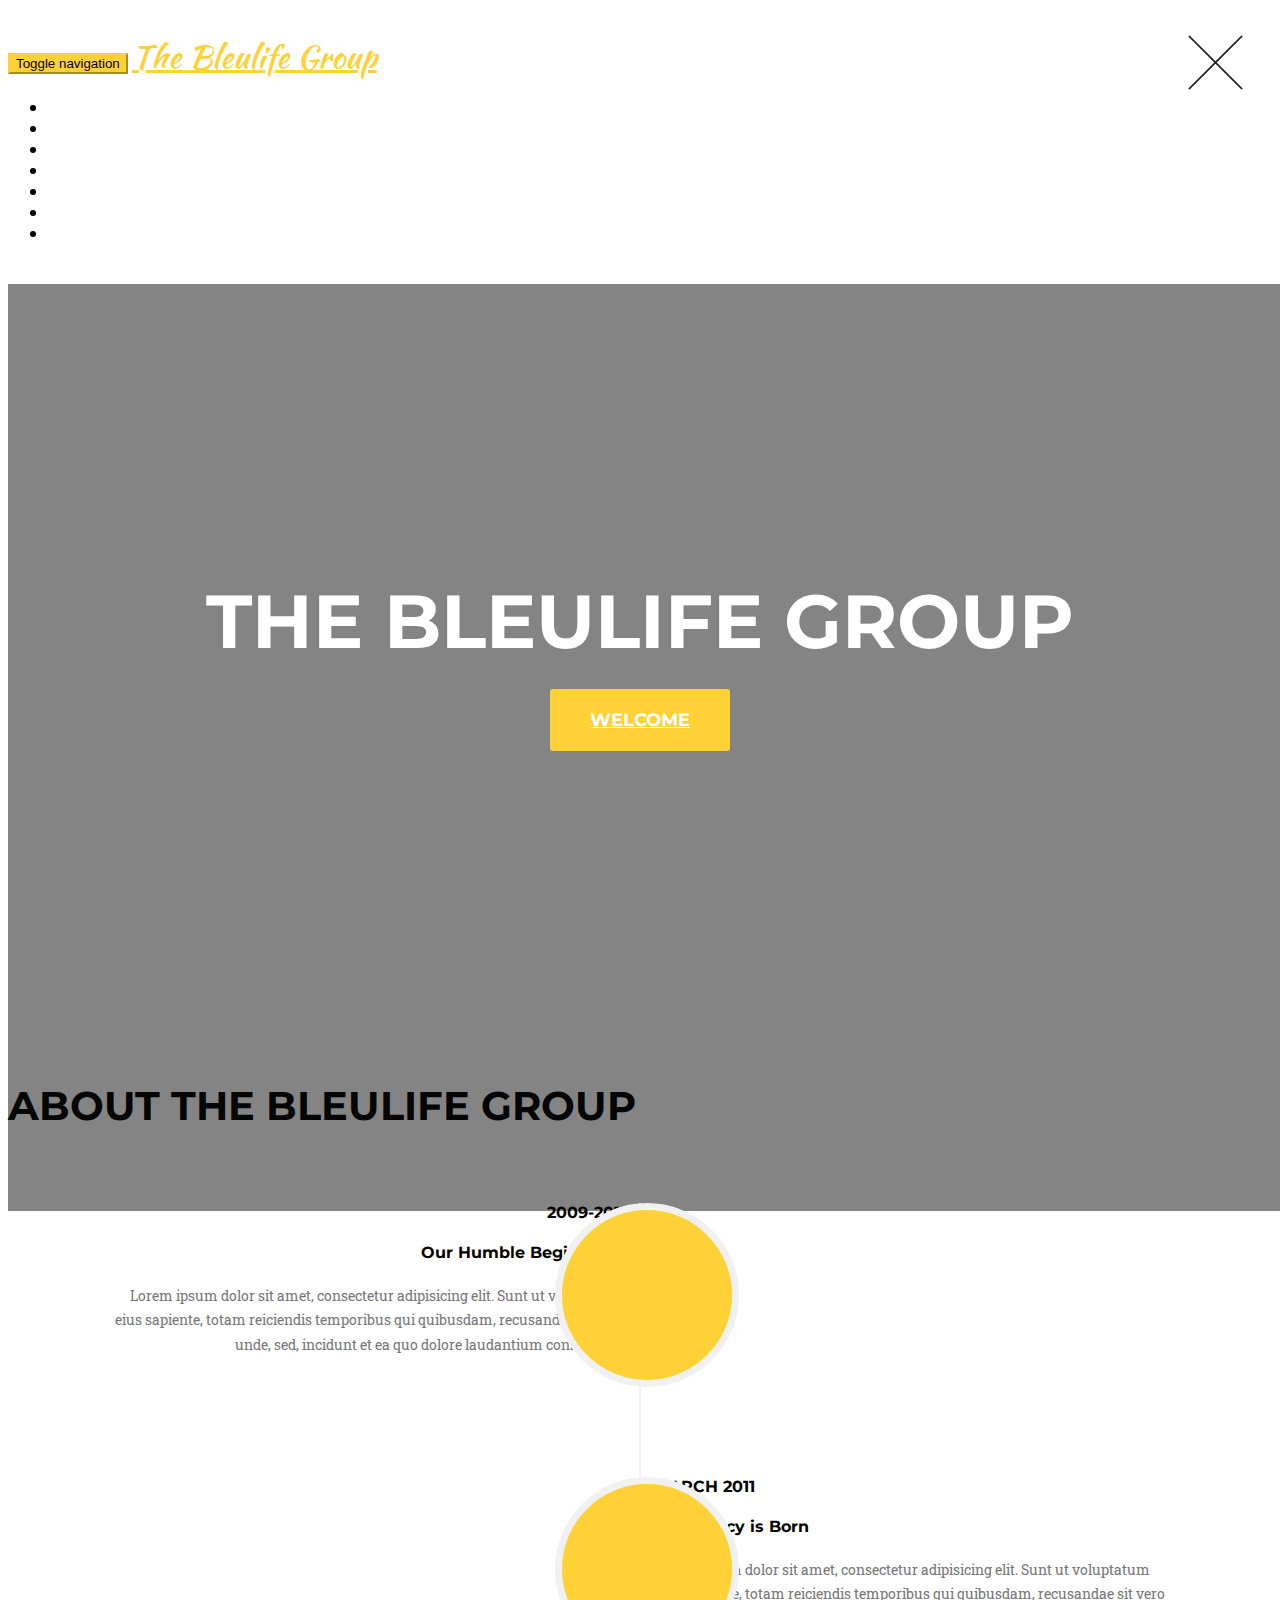
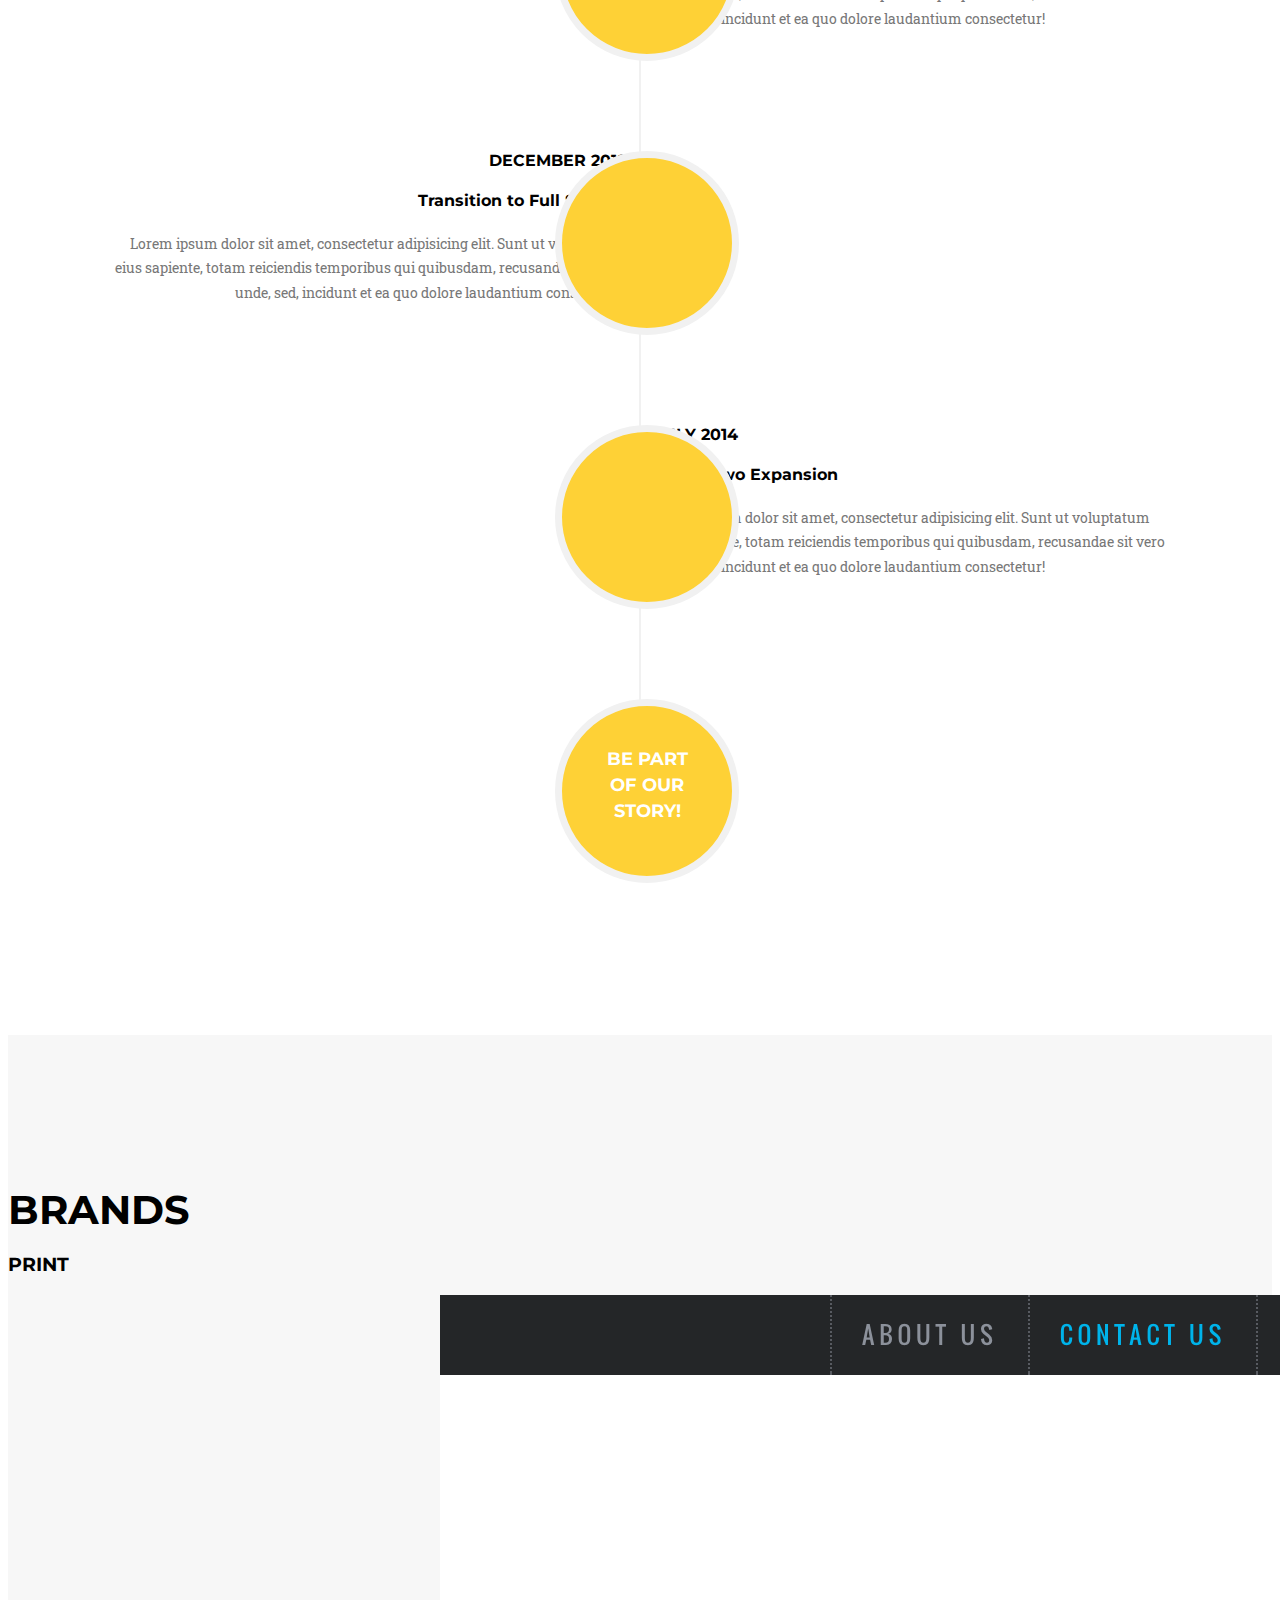
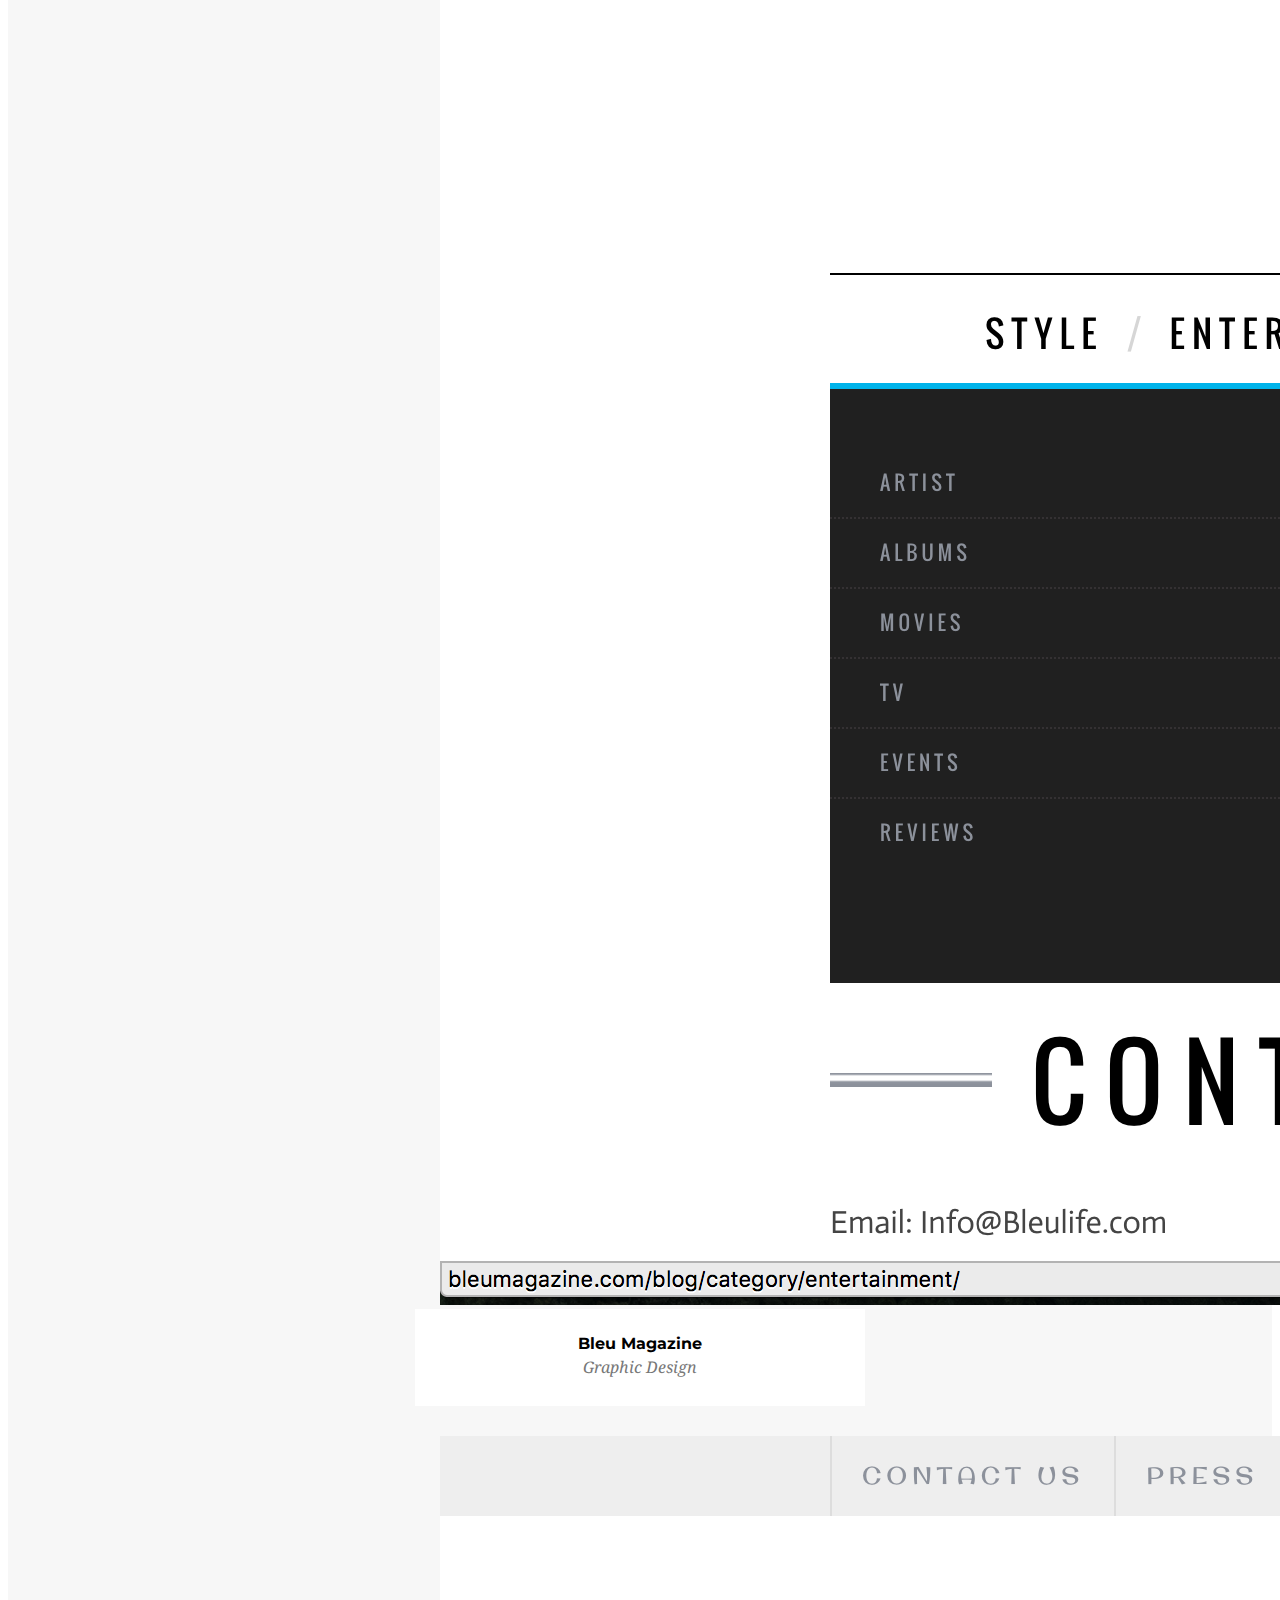
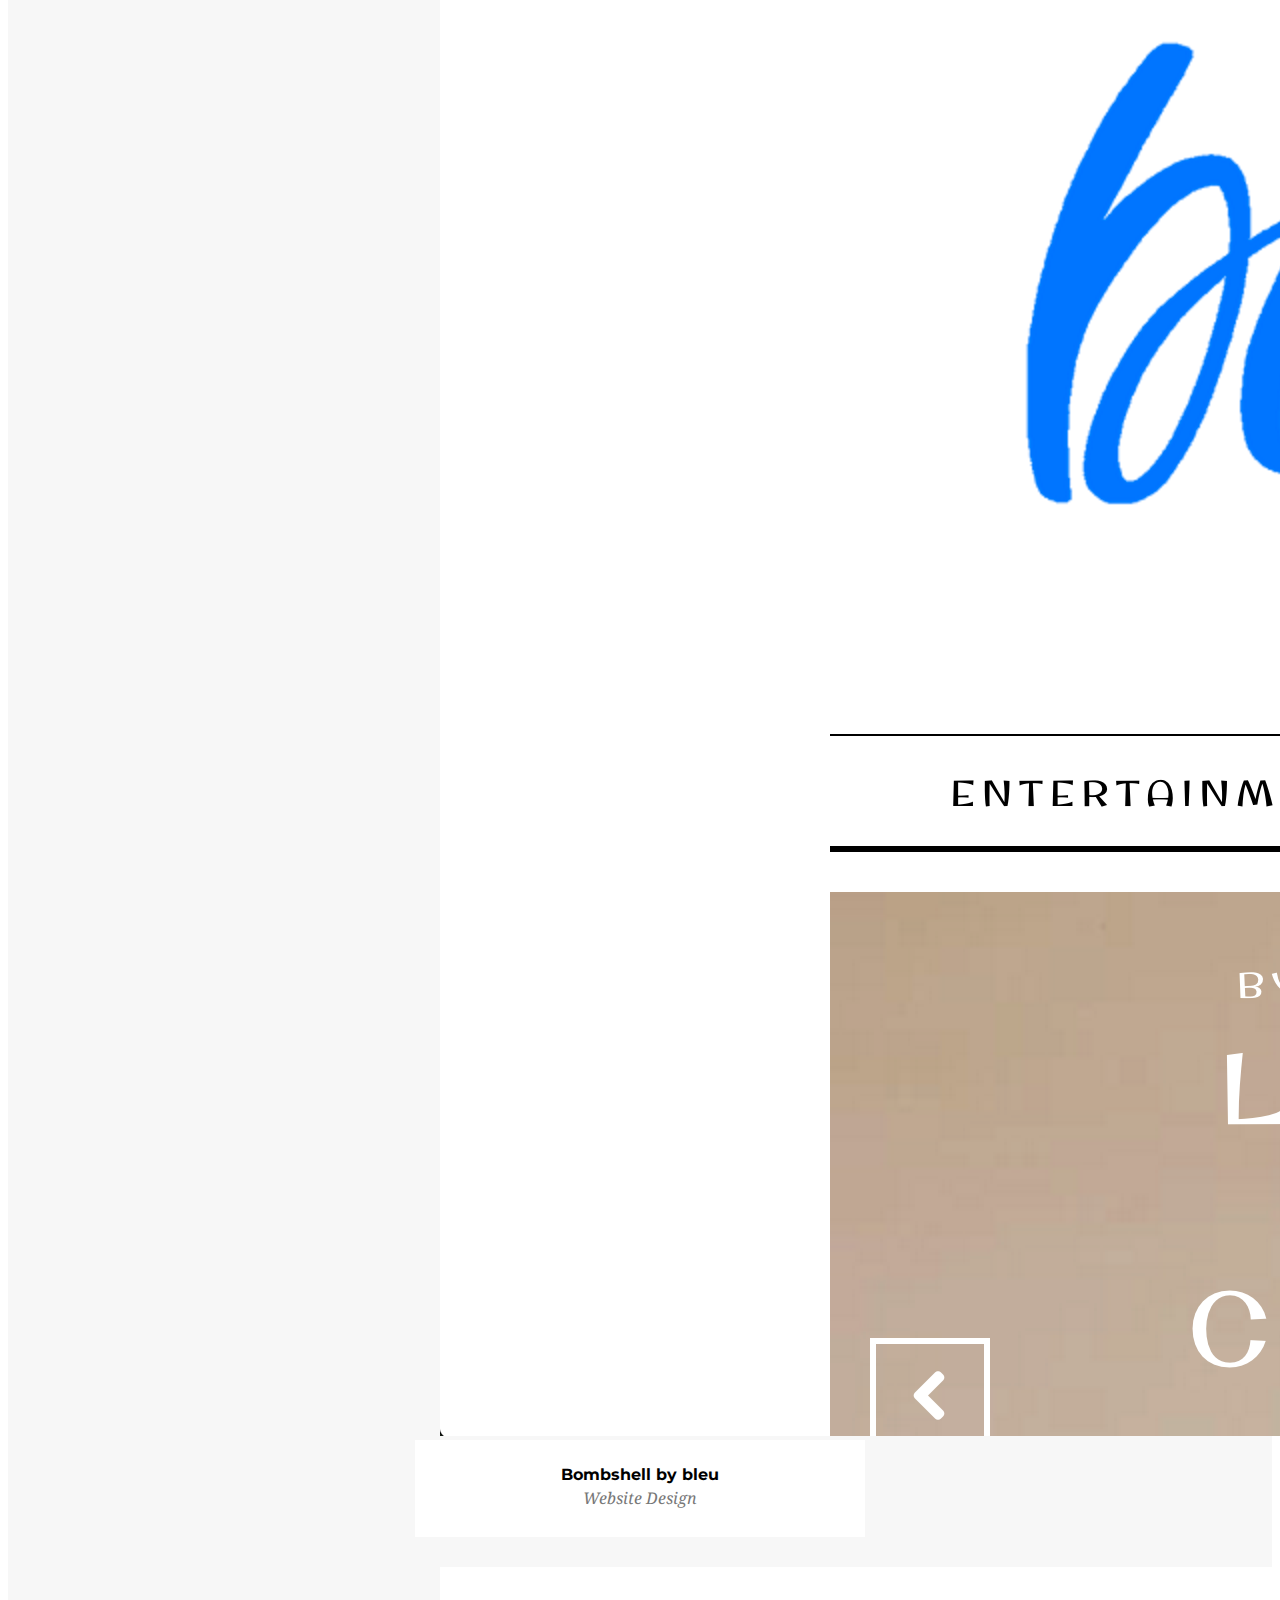
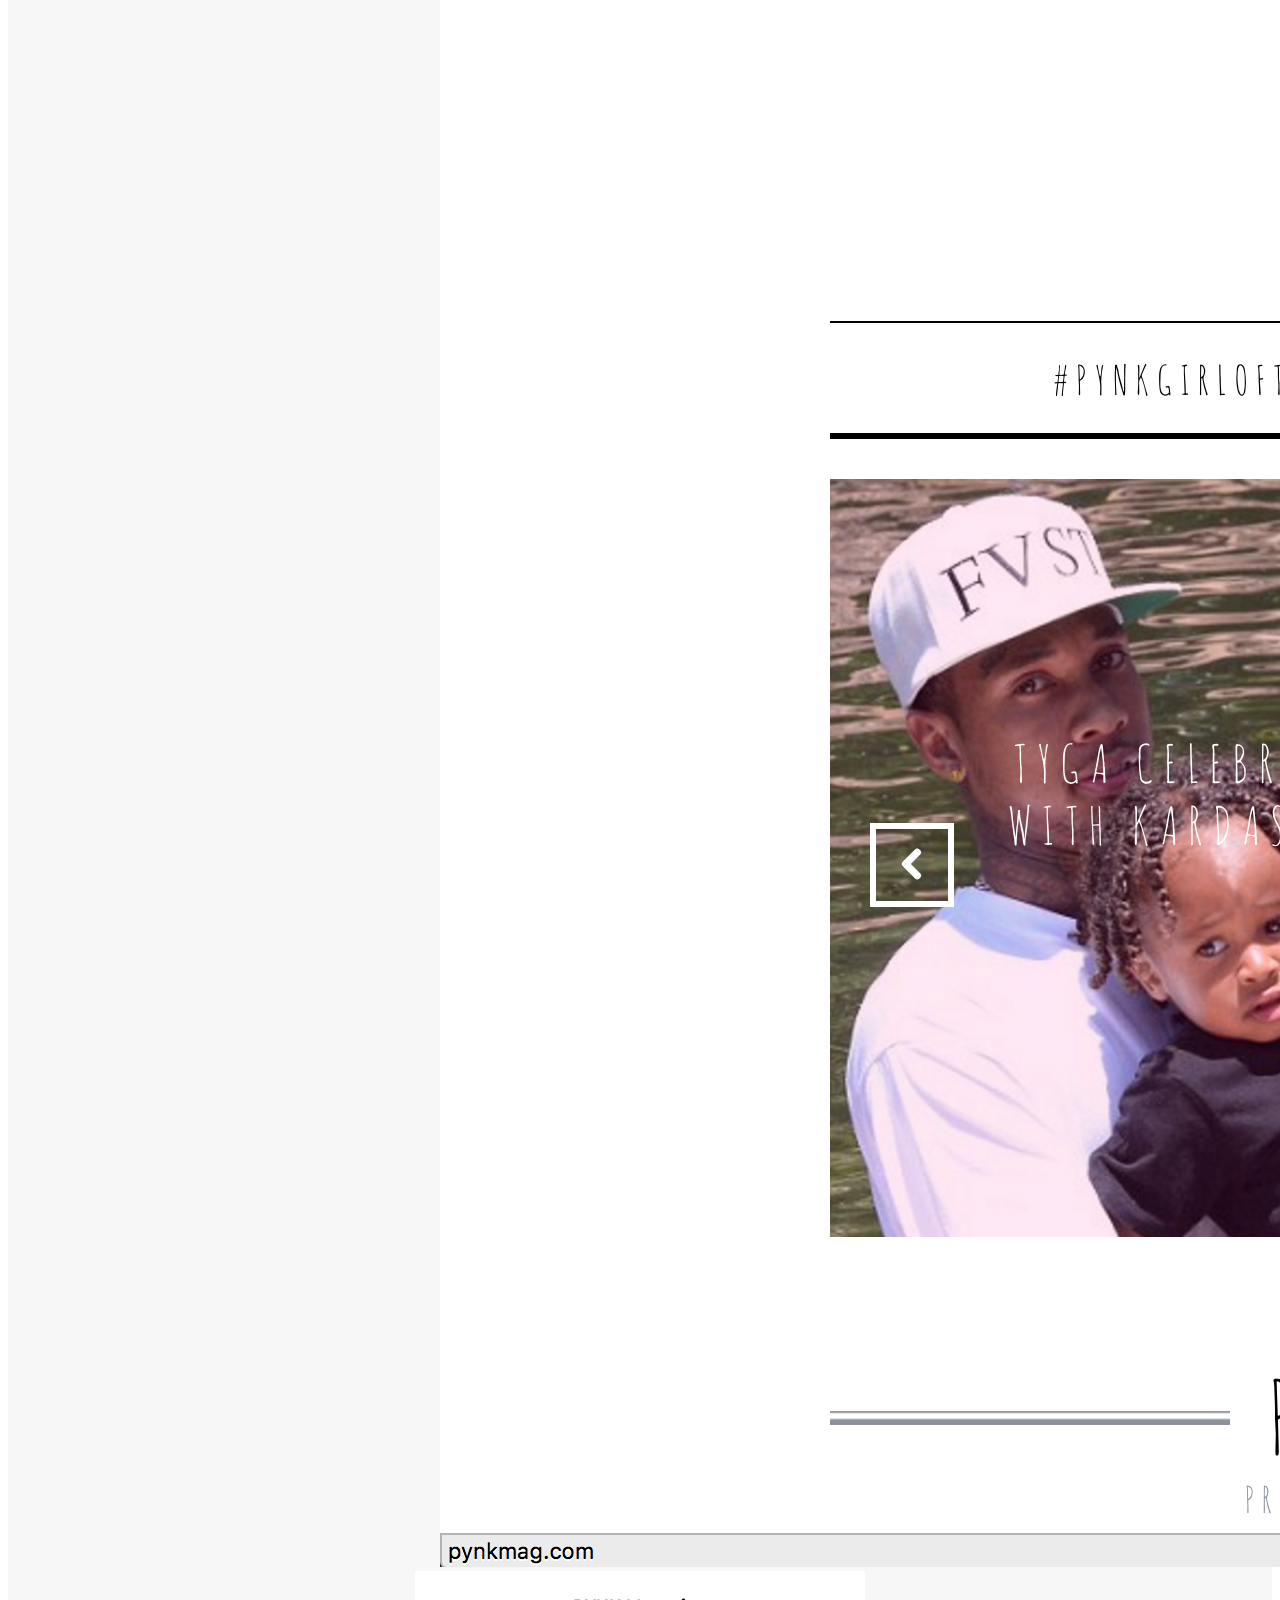
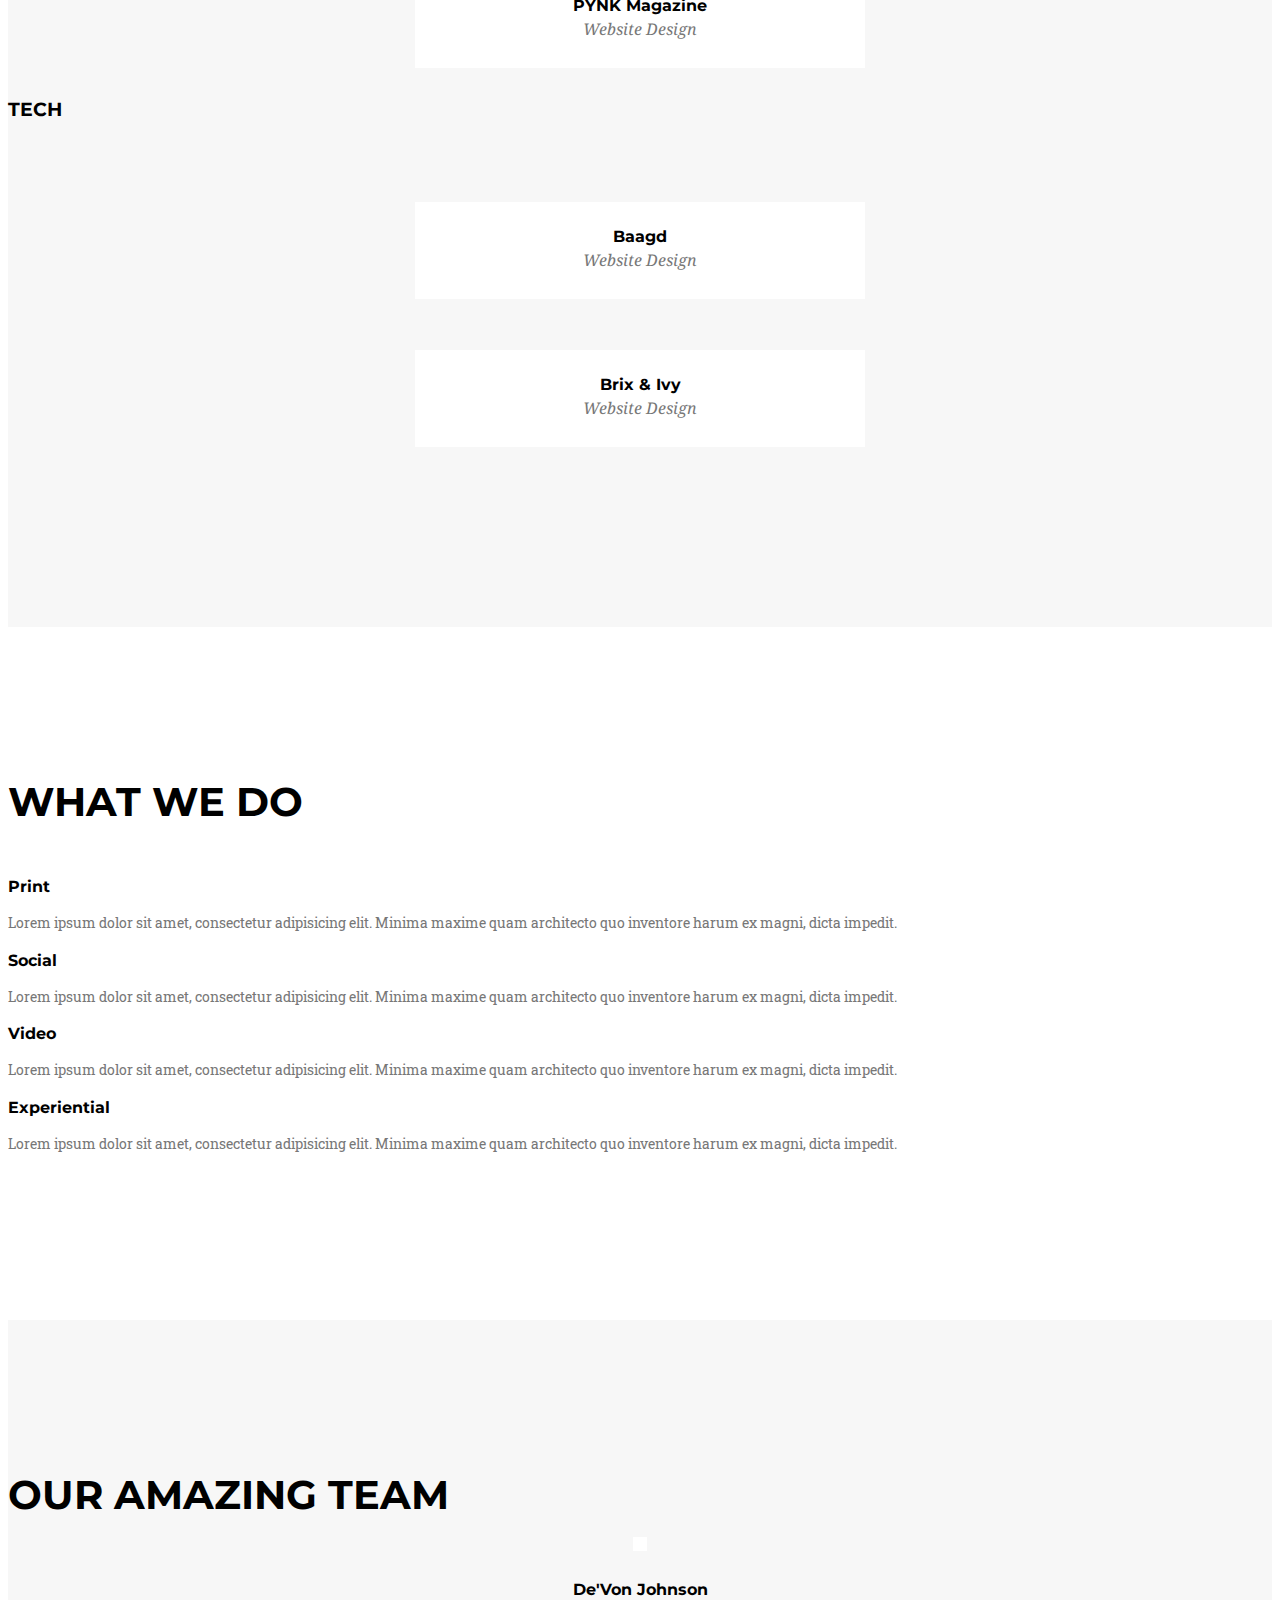
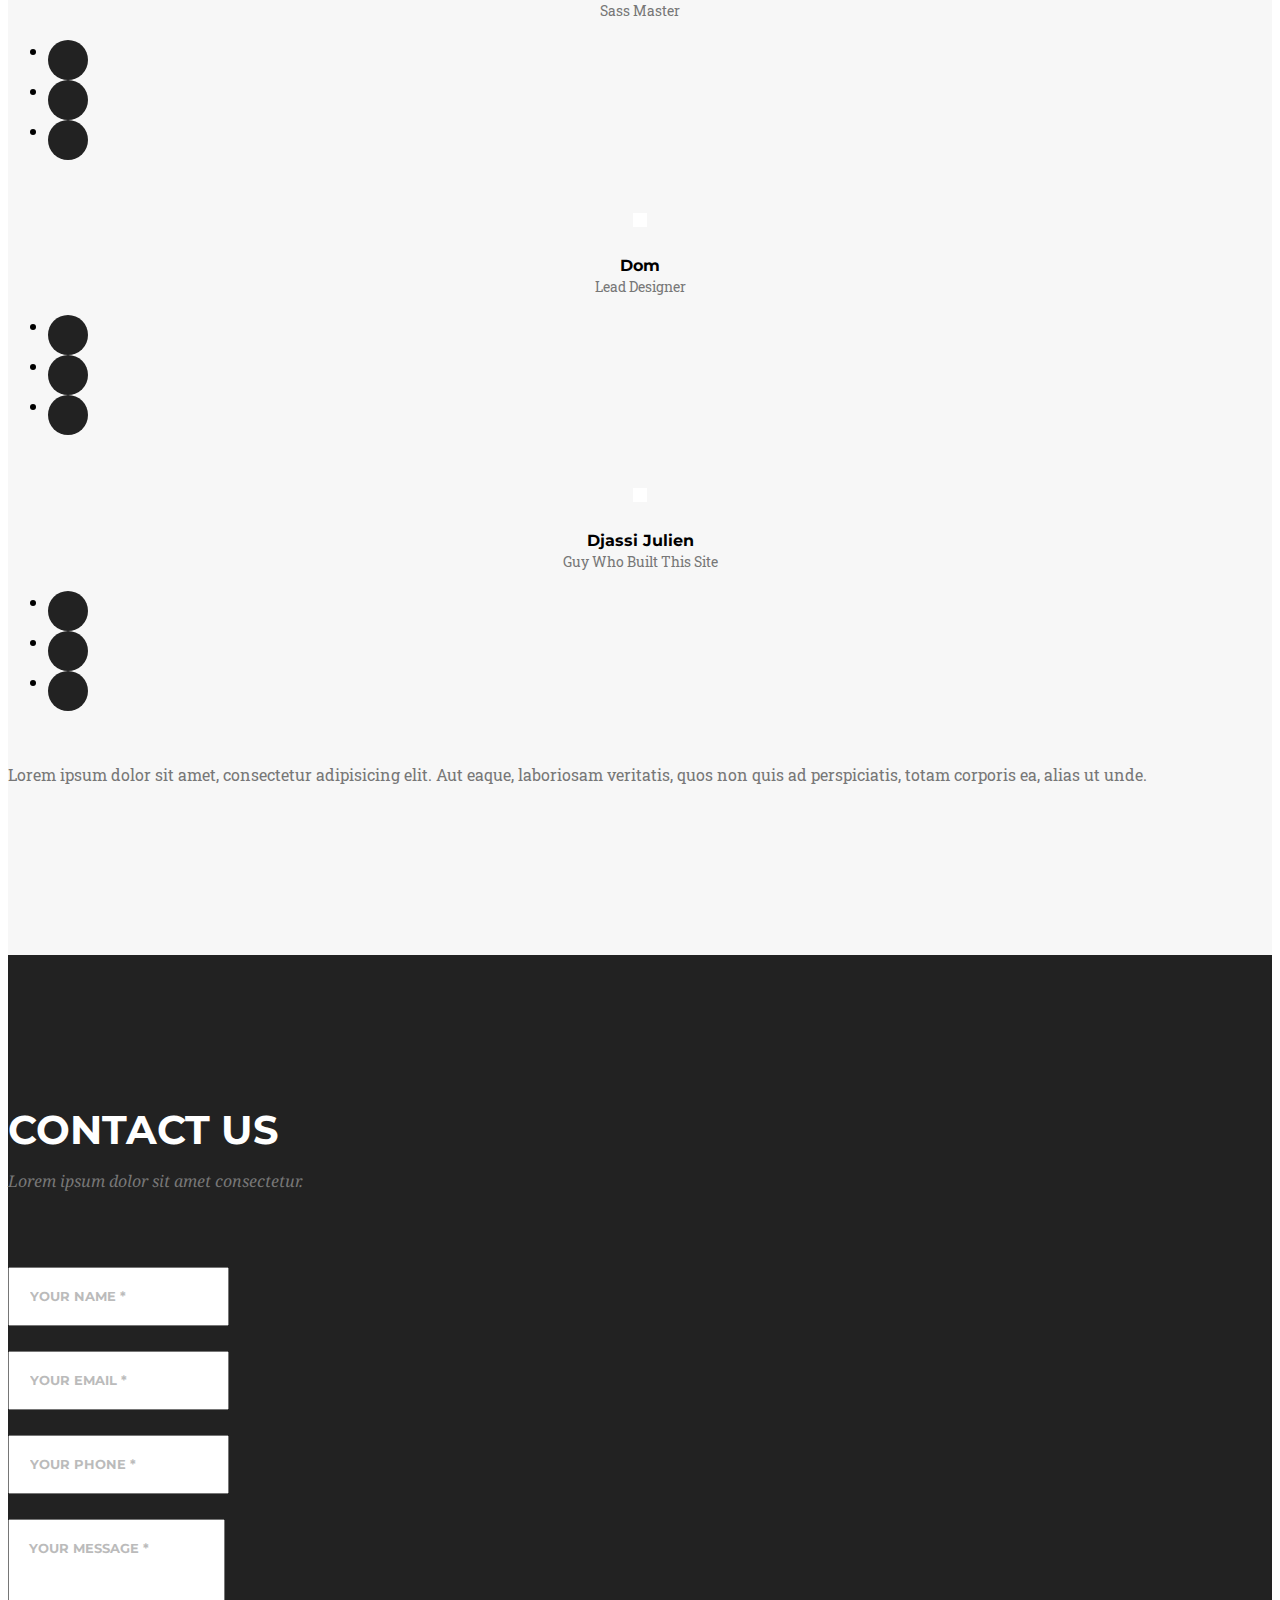
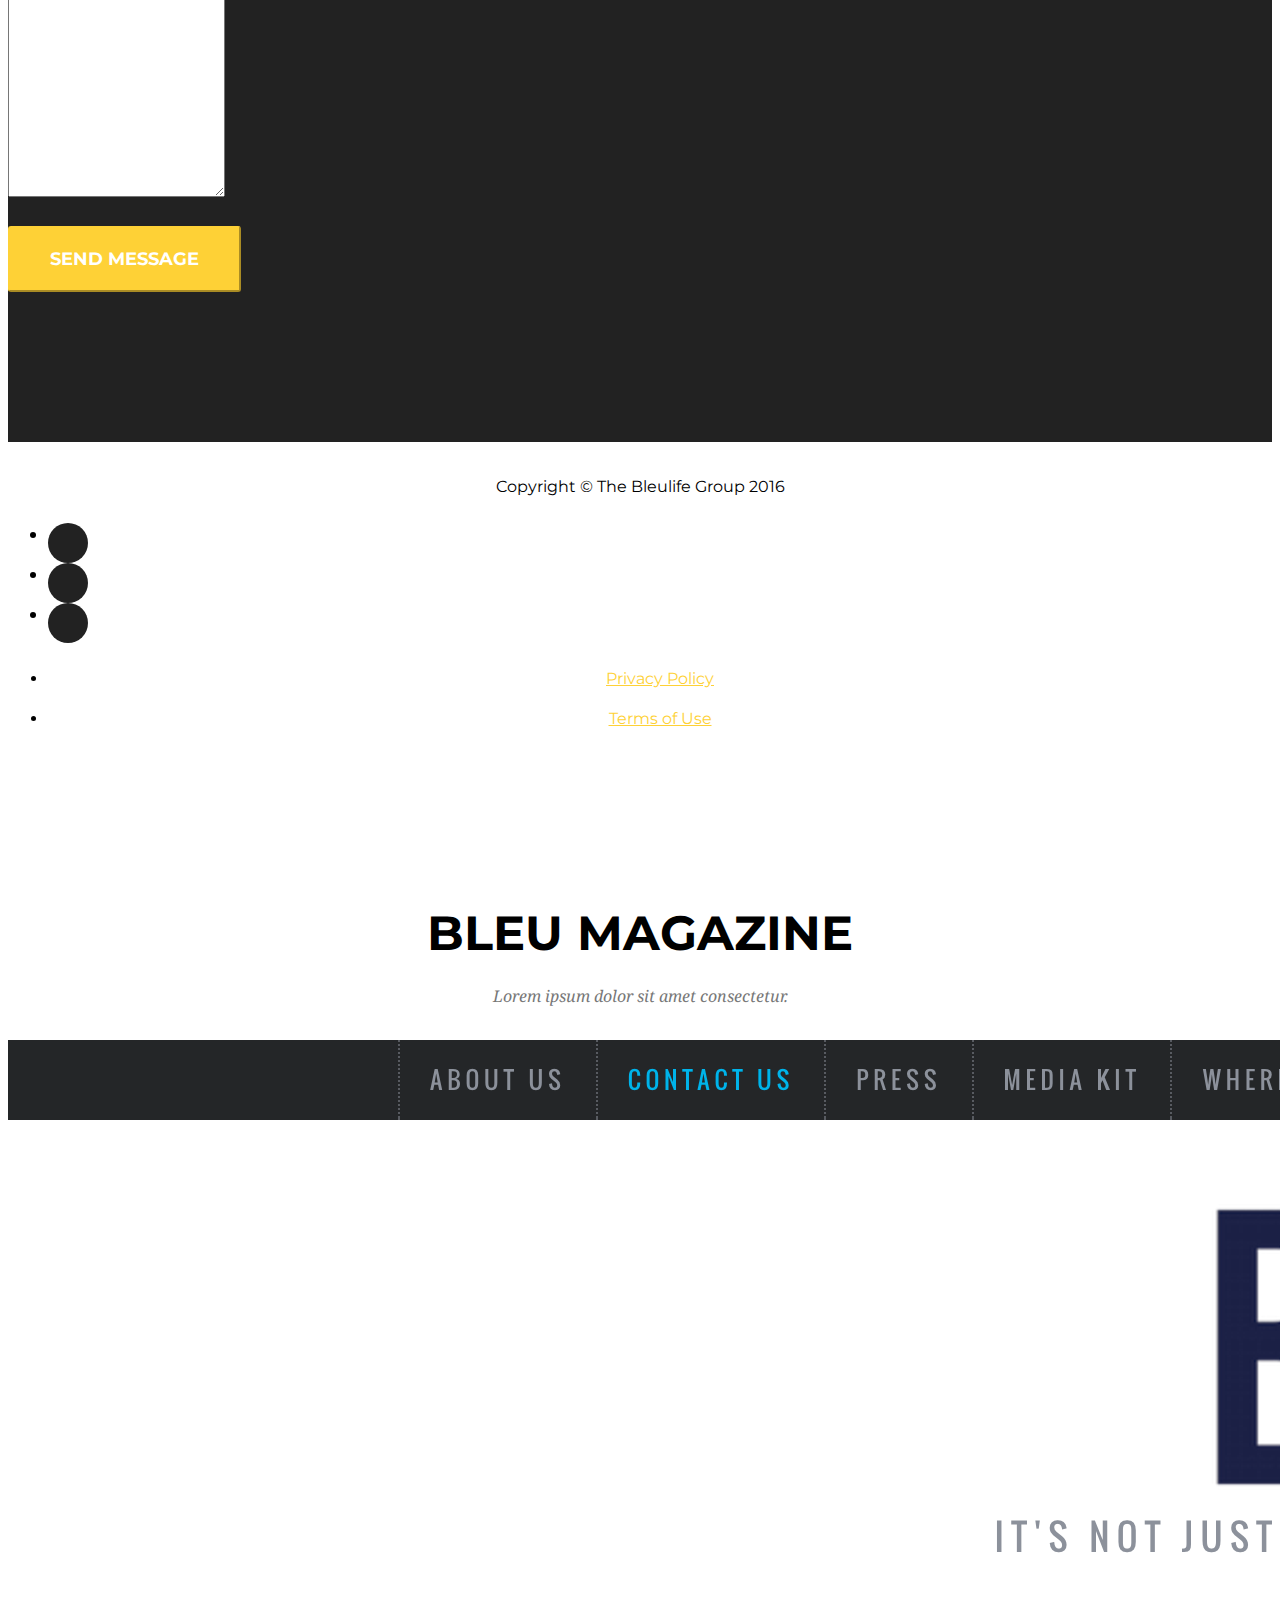
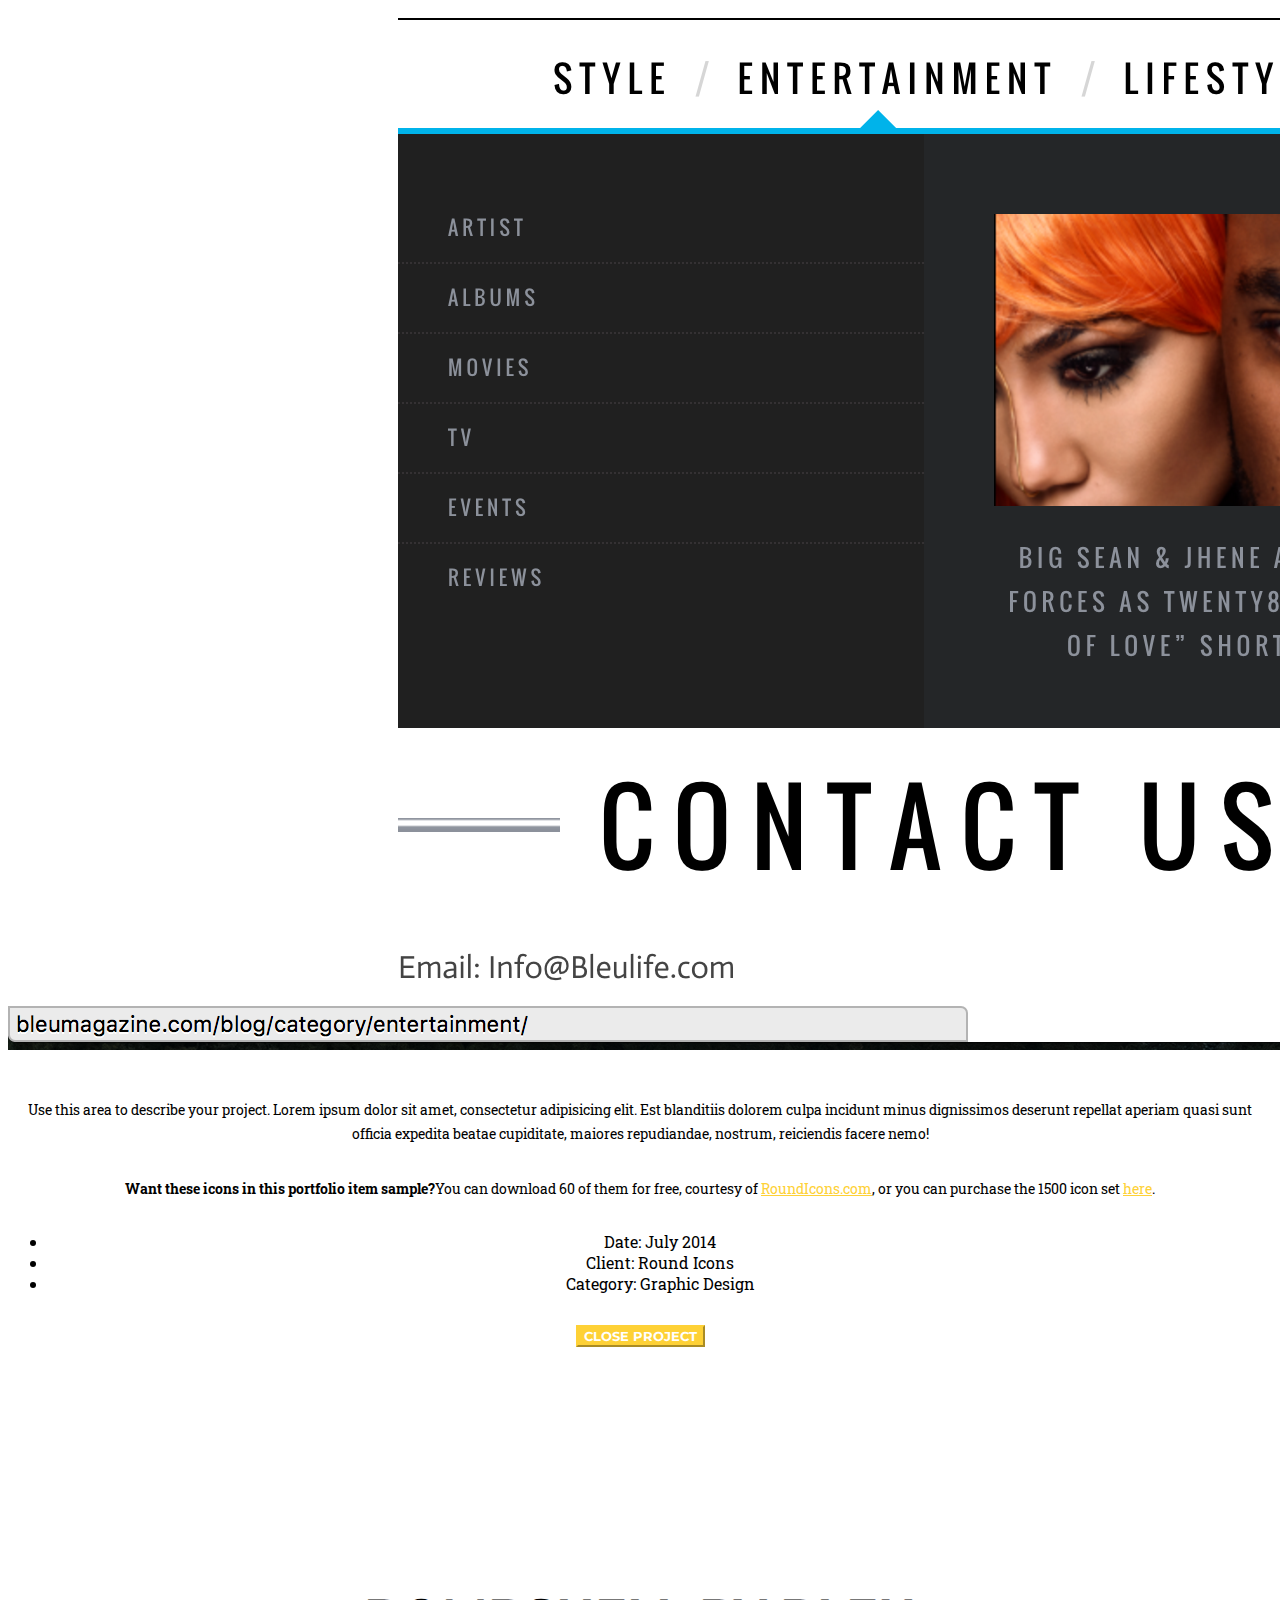
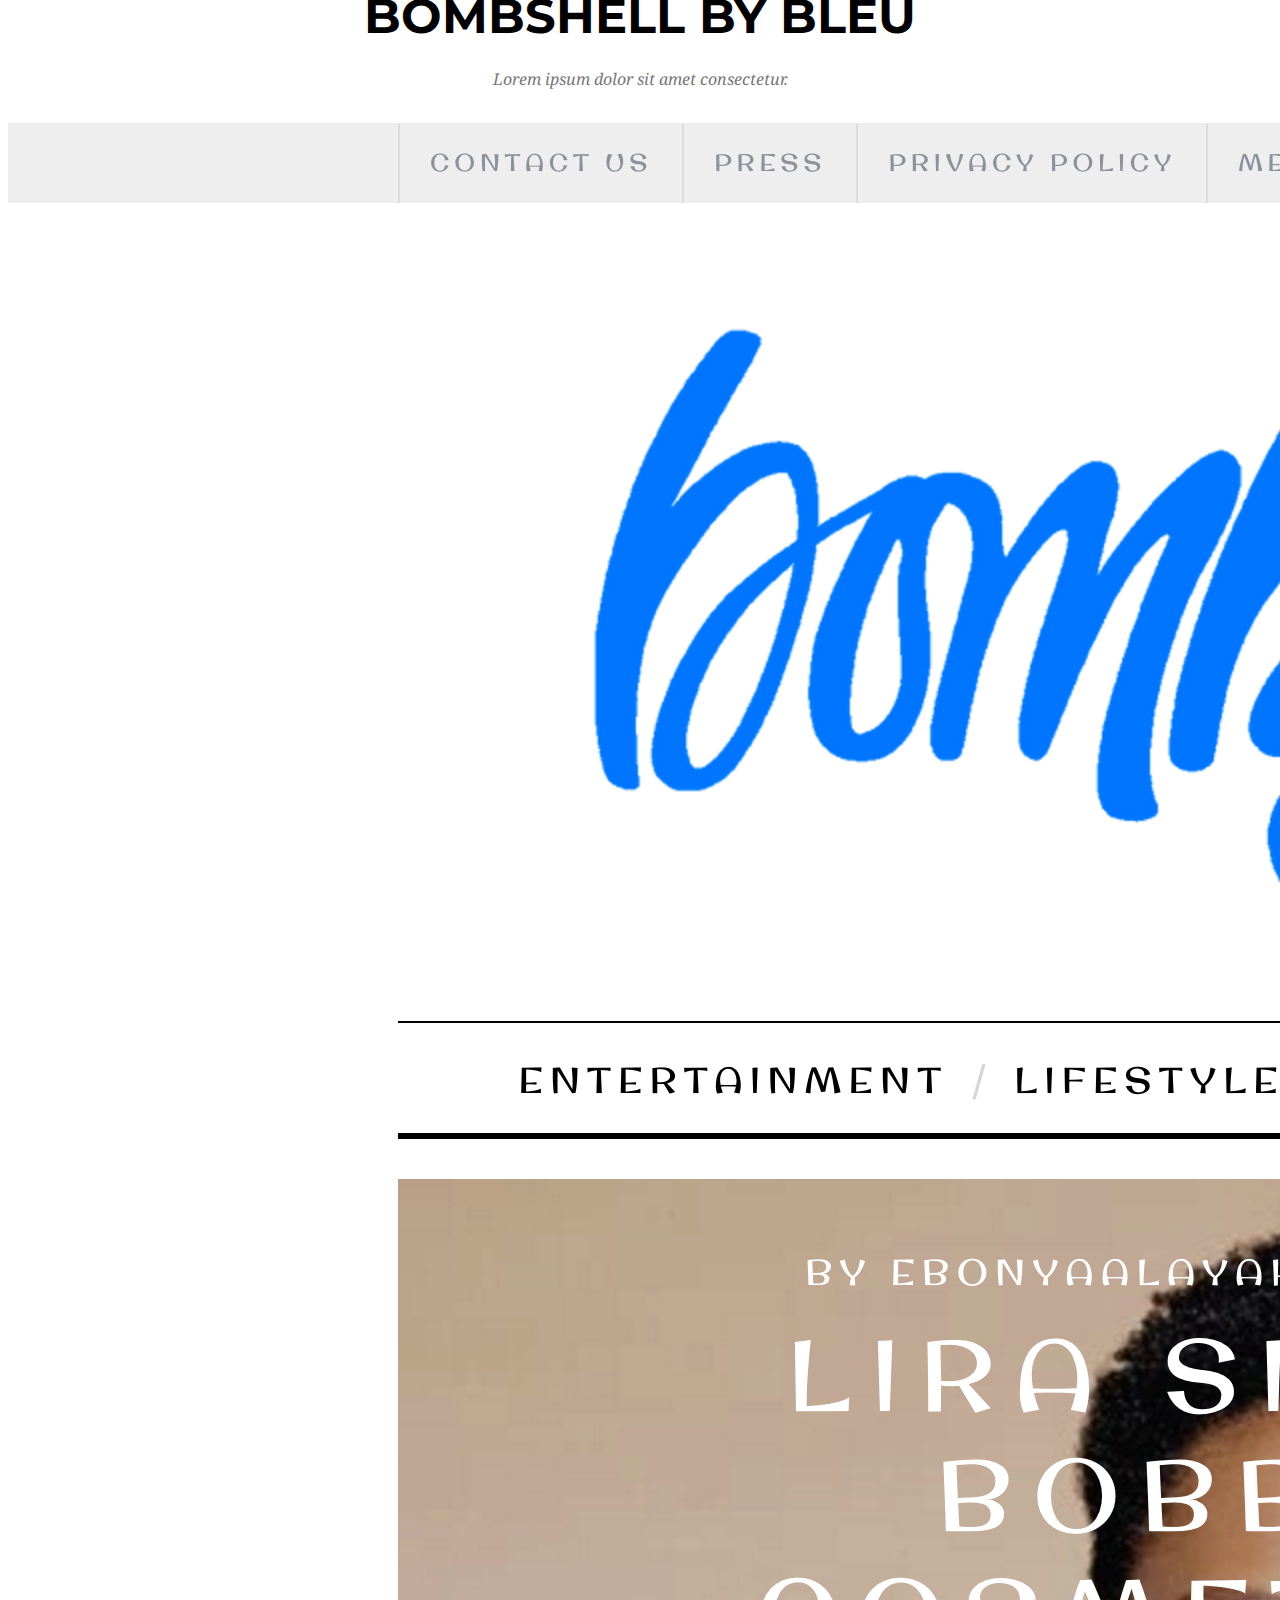
==== commit 7a7bce12: "Created career page,lined index to career" ====
--- a/index.html
+++ b/index.html
@@ -72,6 +72,9 @@
                     <li>
                         <a class="page-scroll" href="#contact">Contact</a>
                     </li>
+                    <li>
+                        <a href="careers.html">Careers</a>
+                    </li>
                 </ul>
             </div>
             <!-- /.navbar-collapse -->
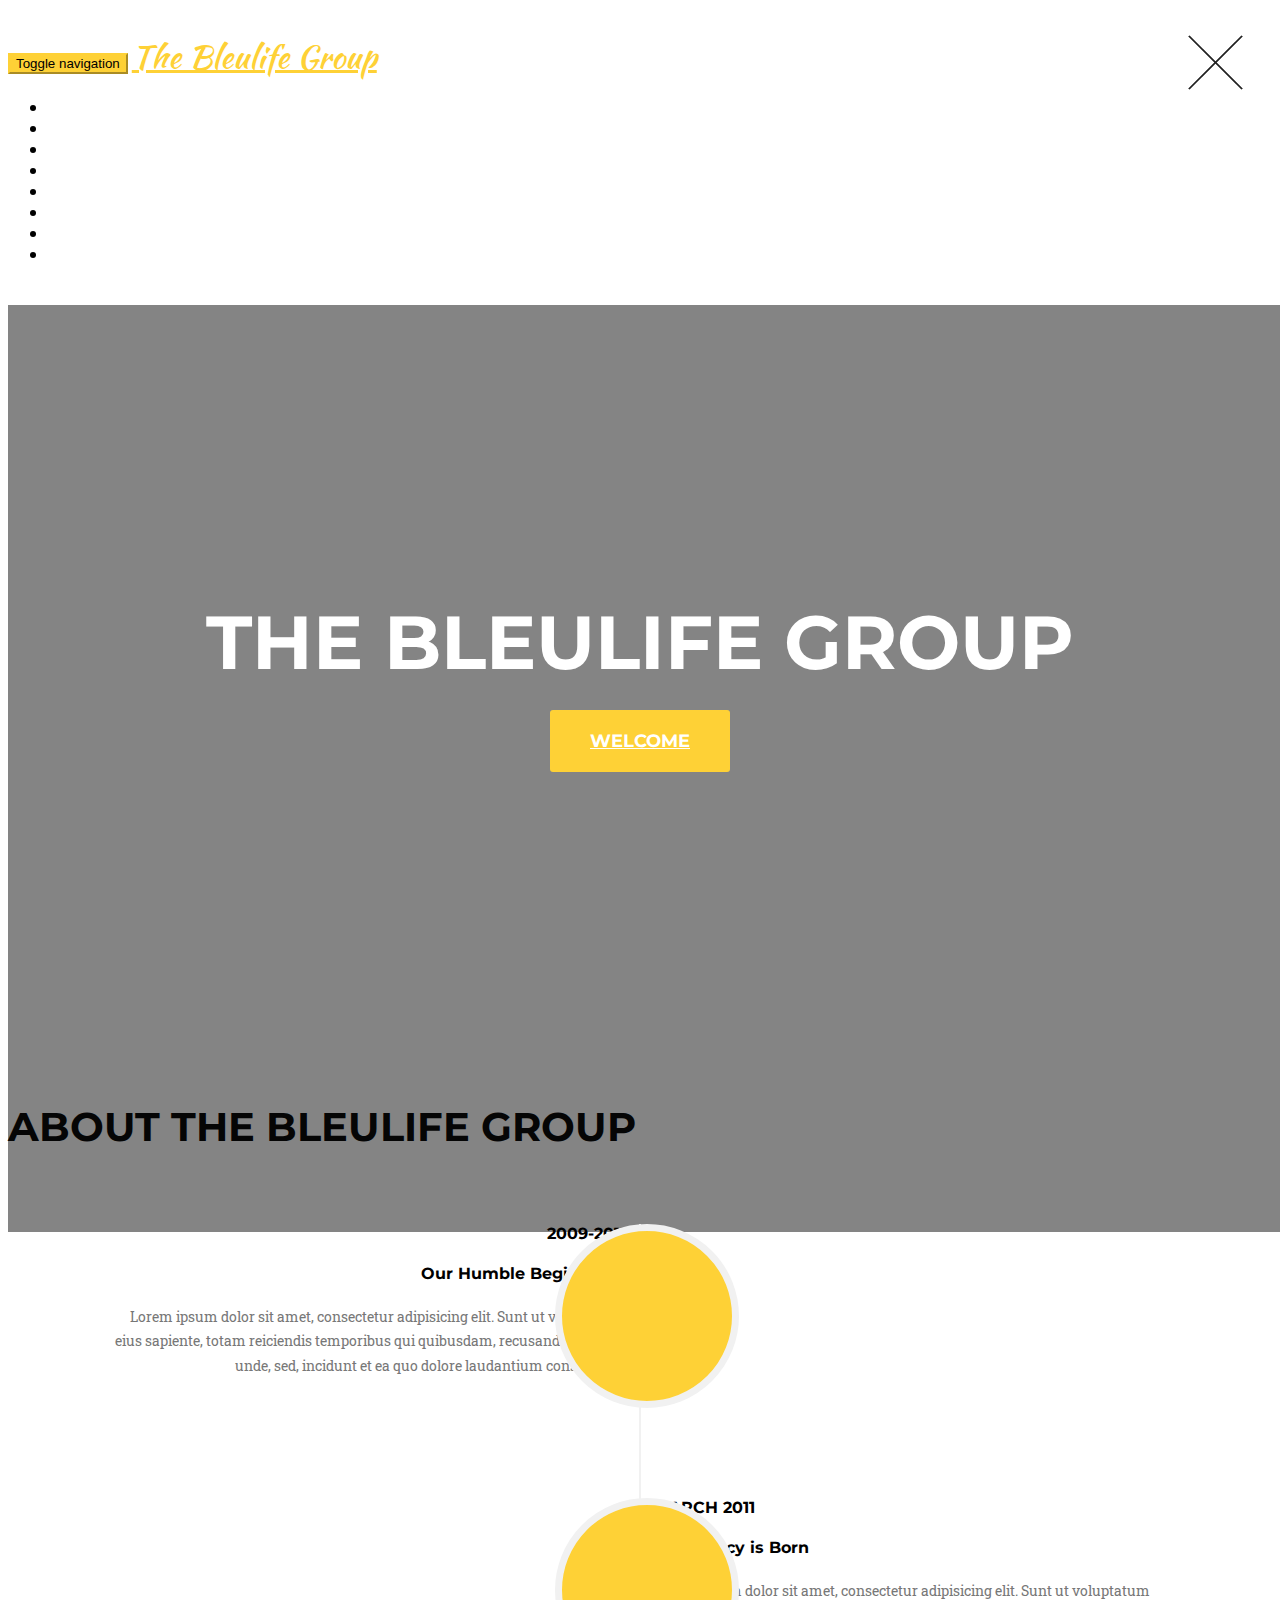
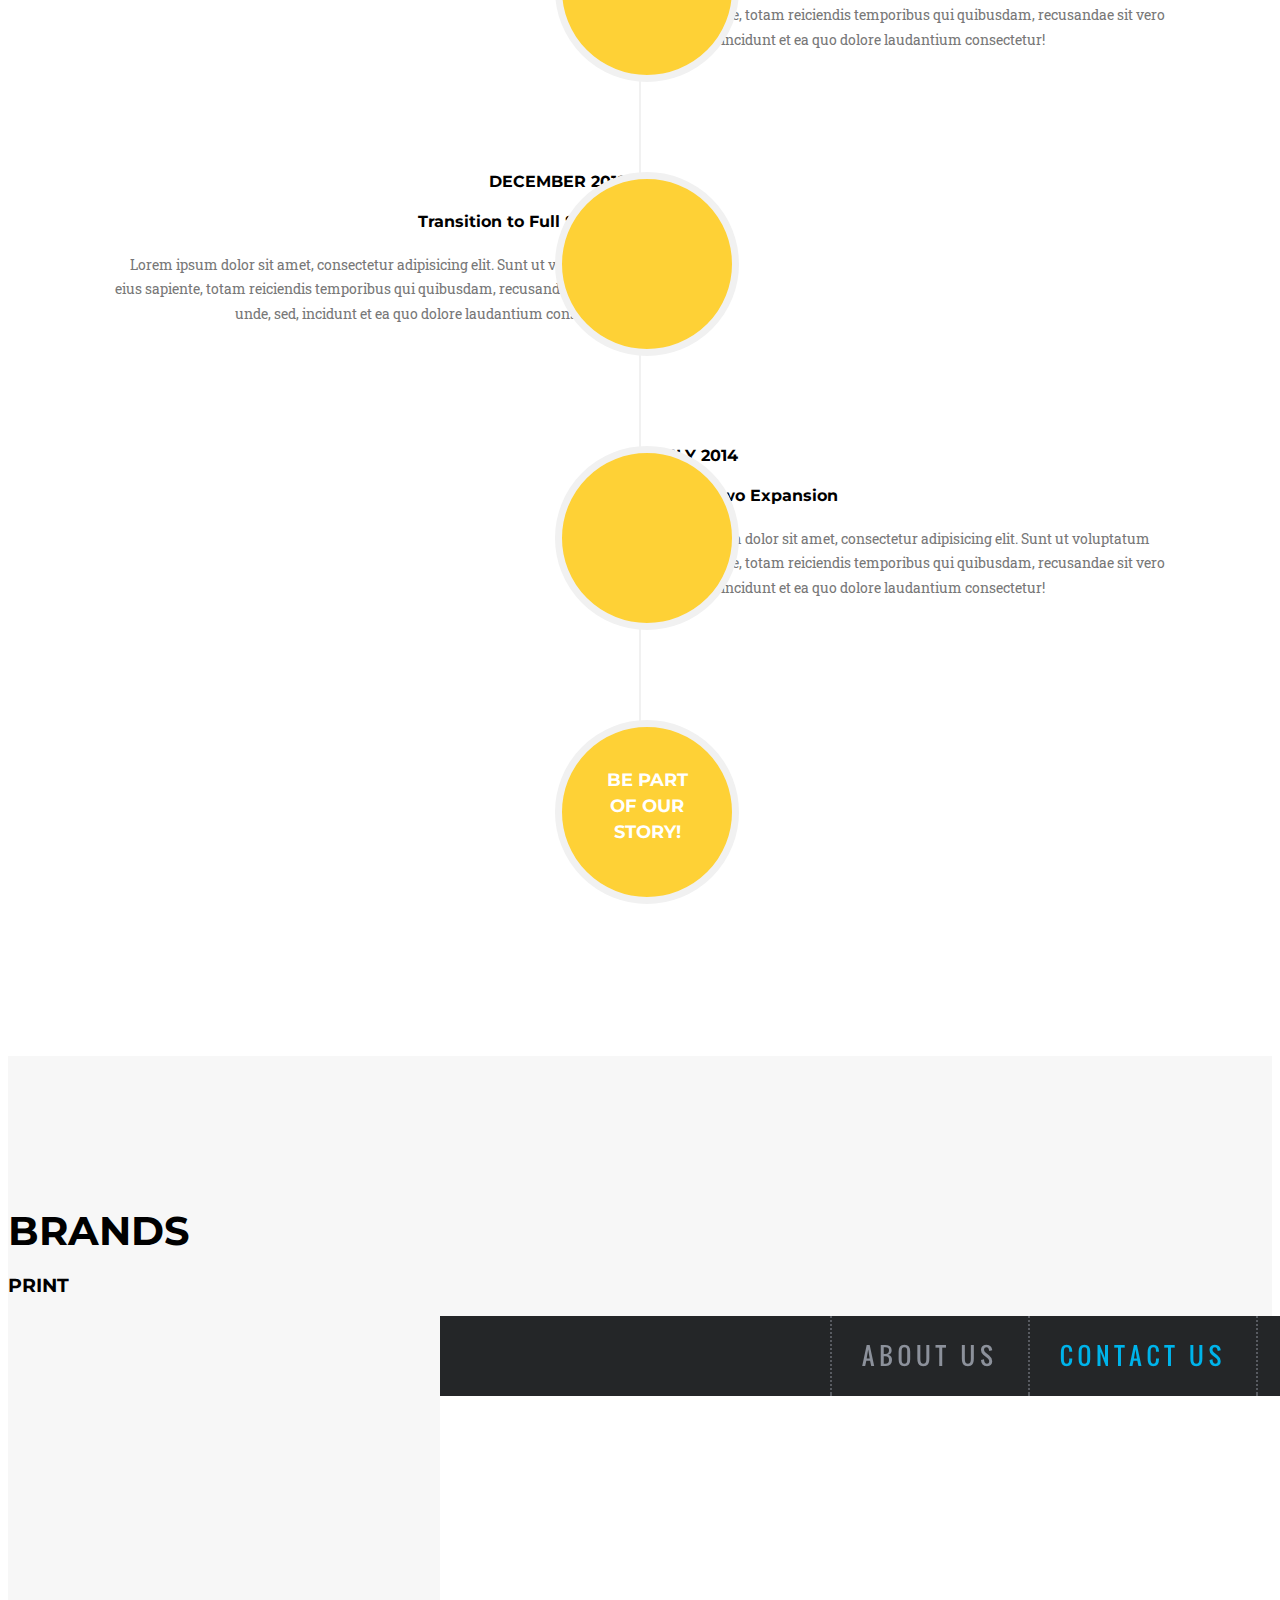
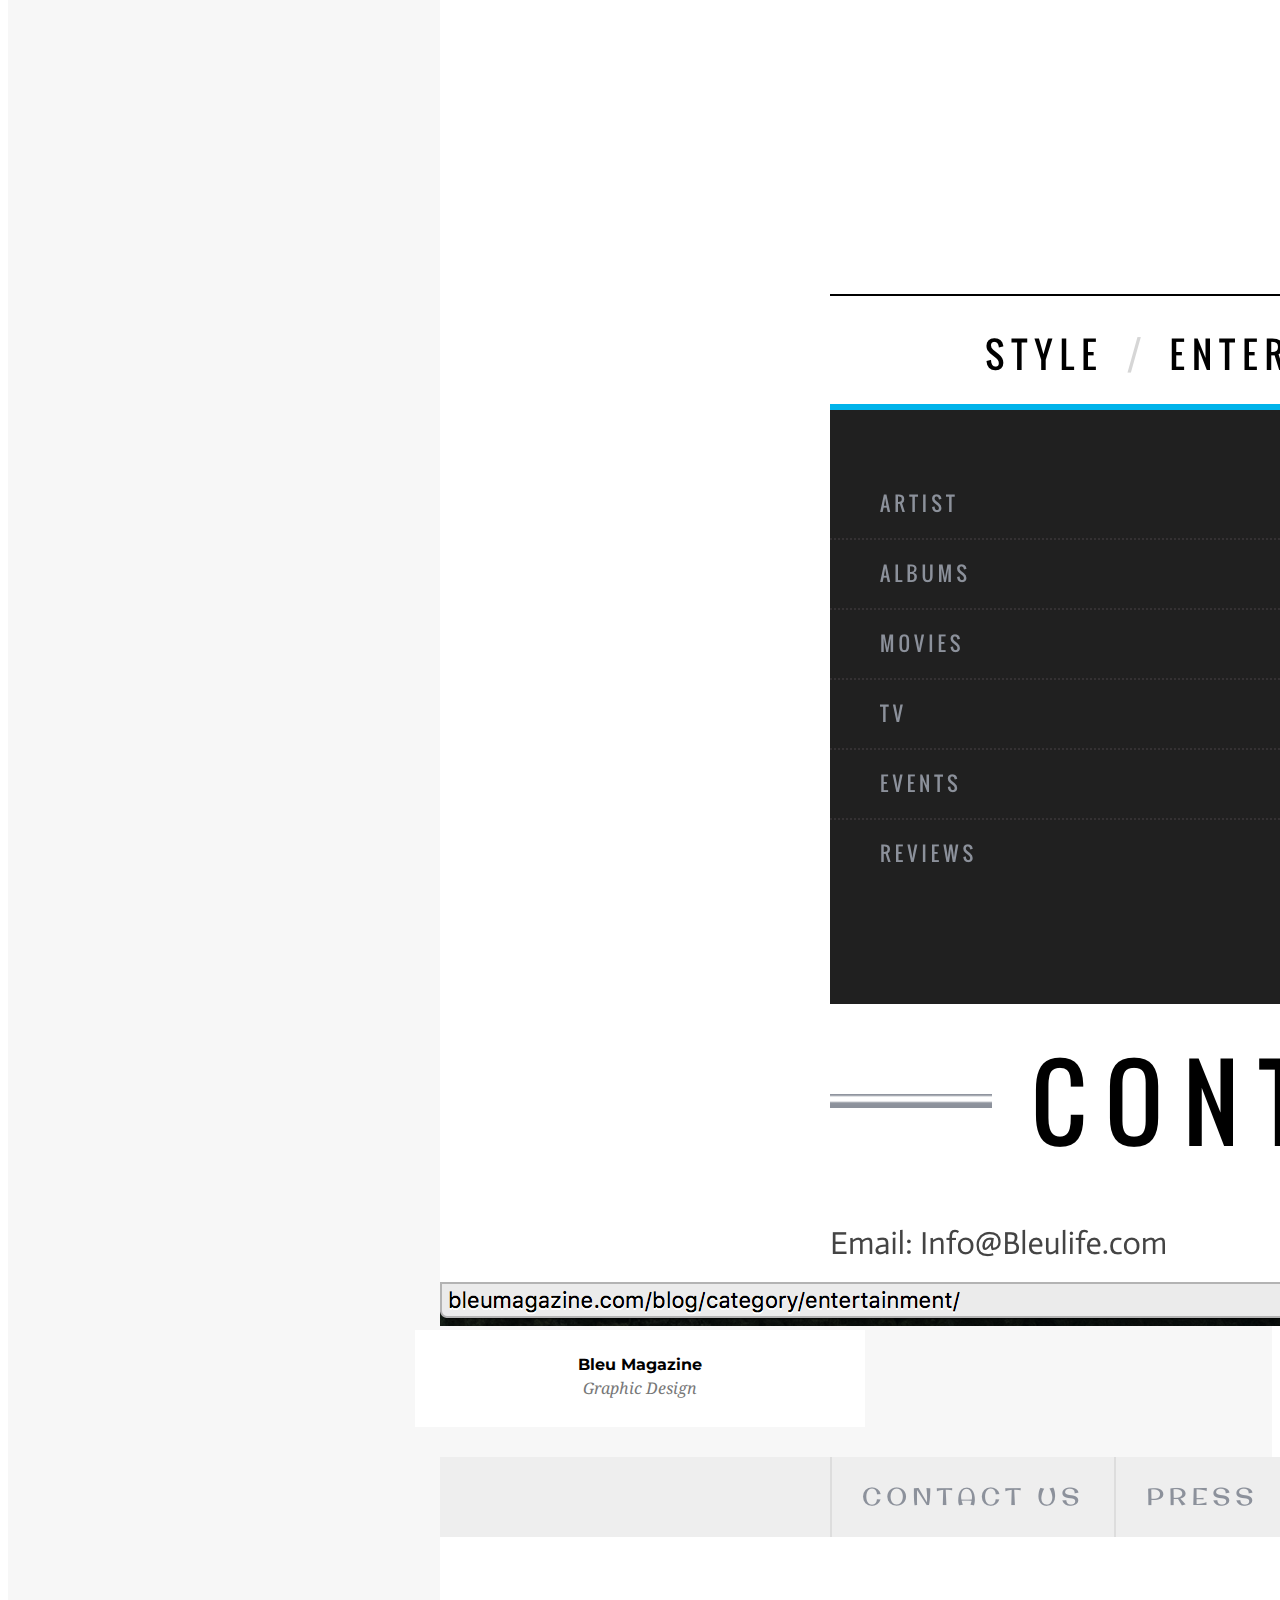
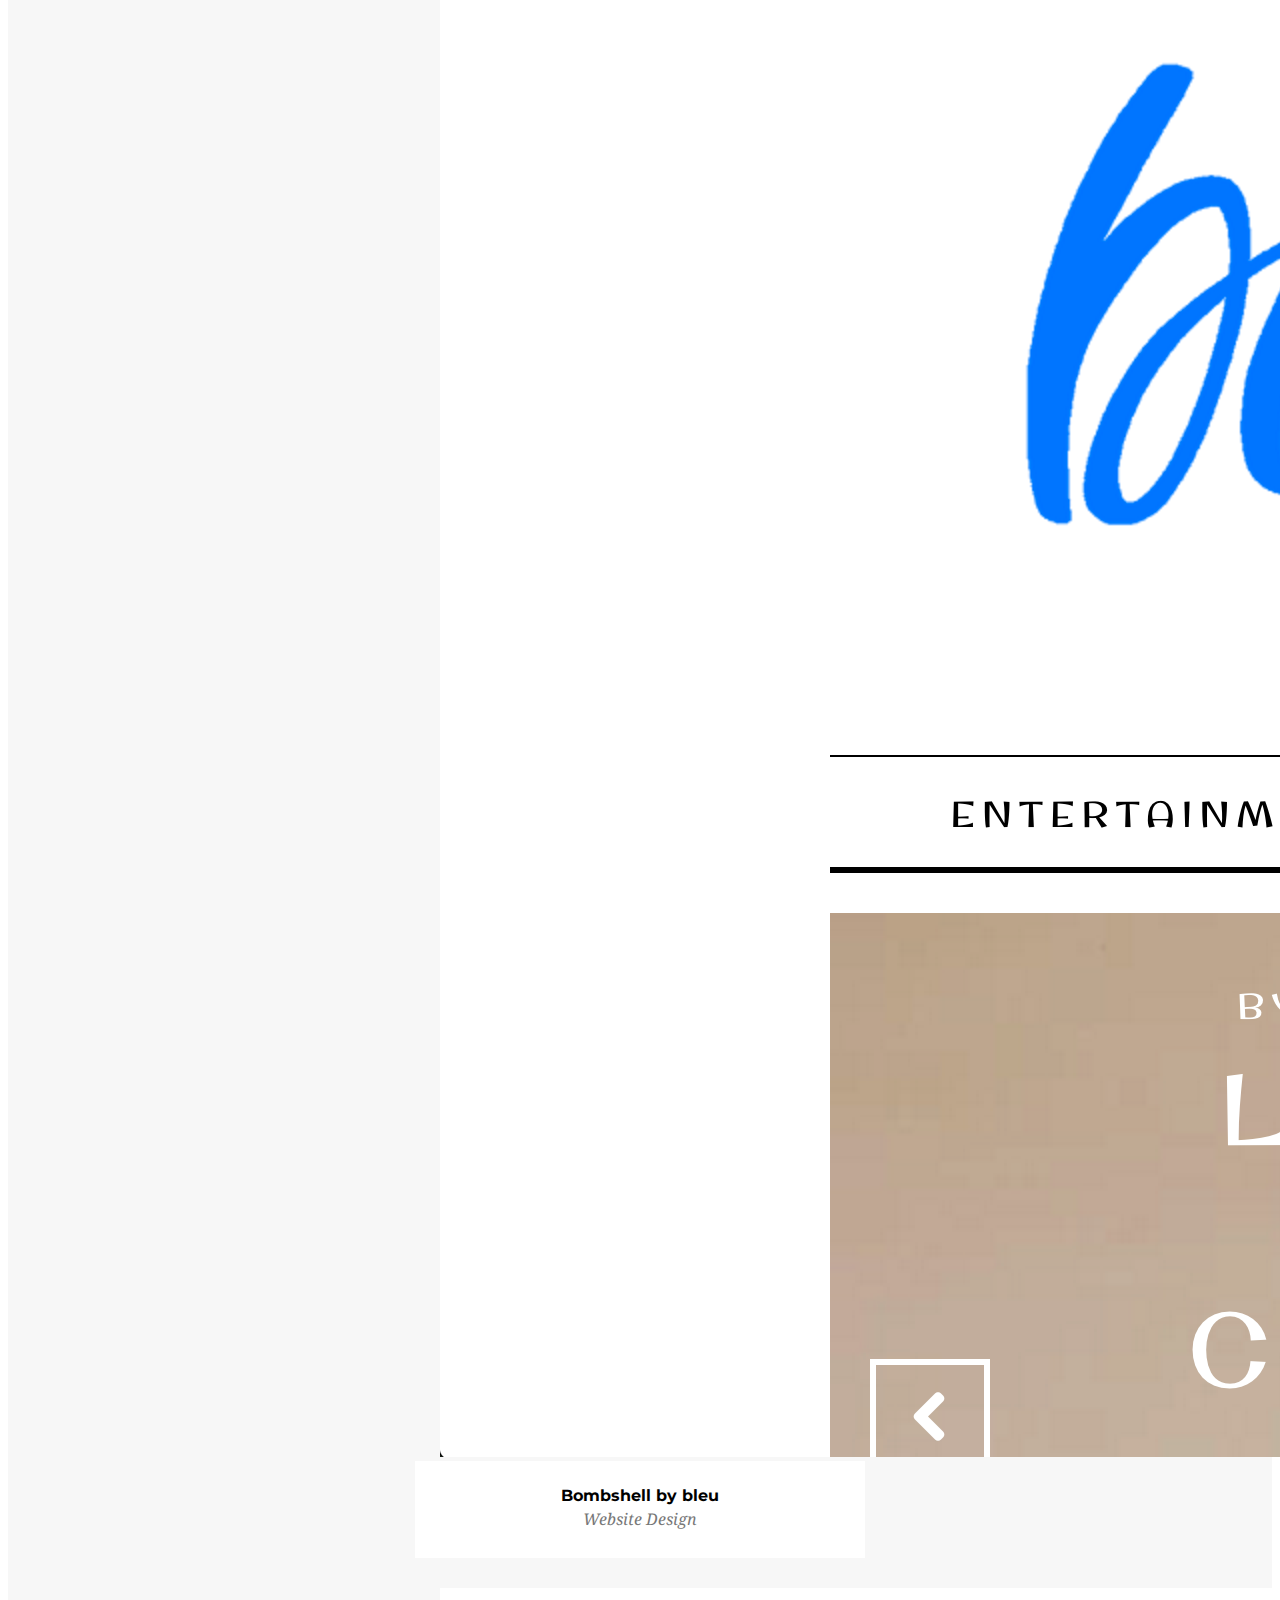
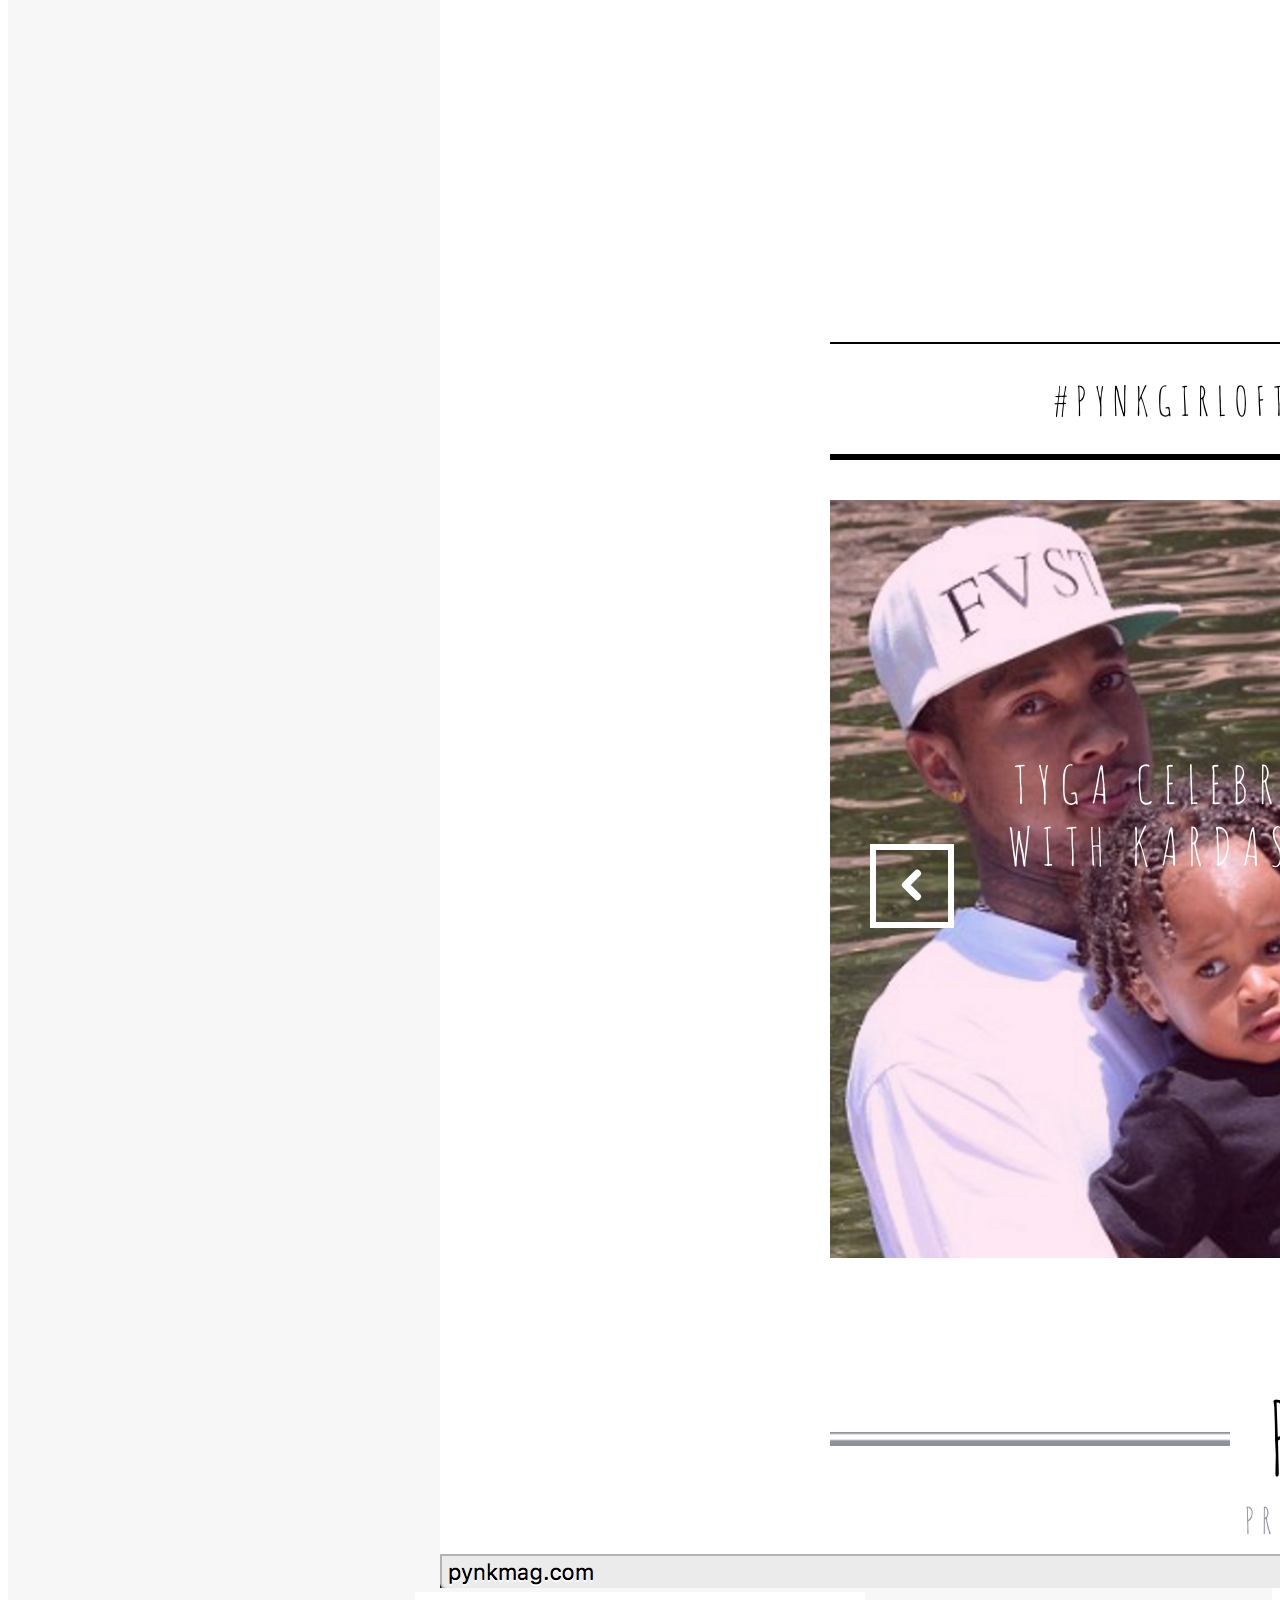
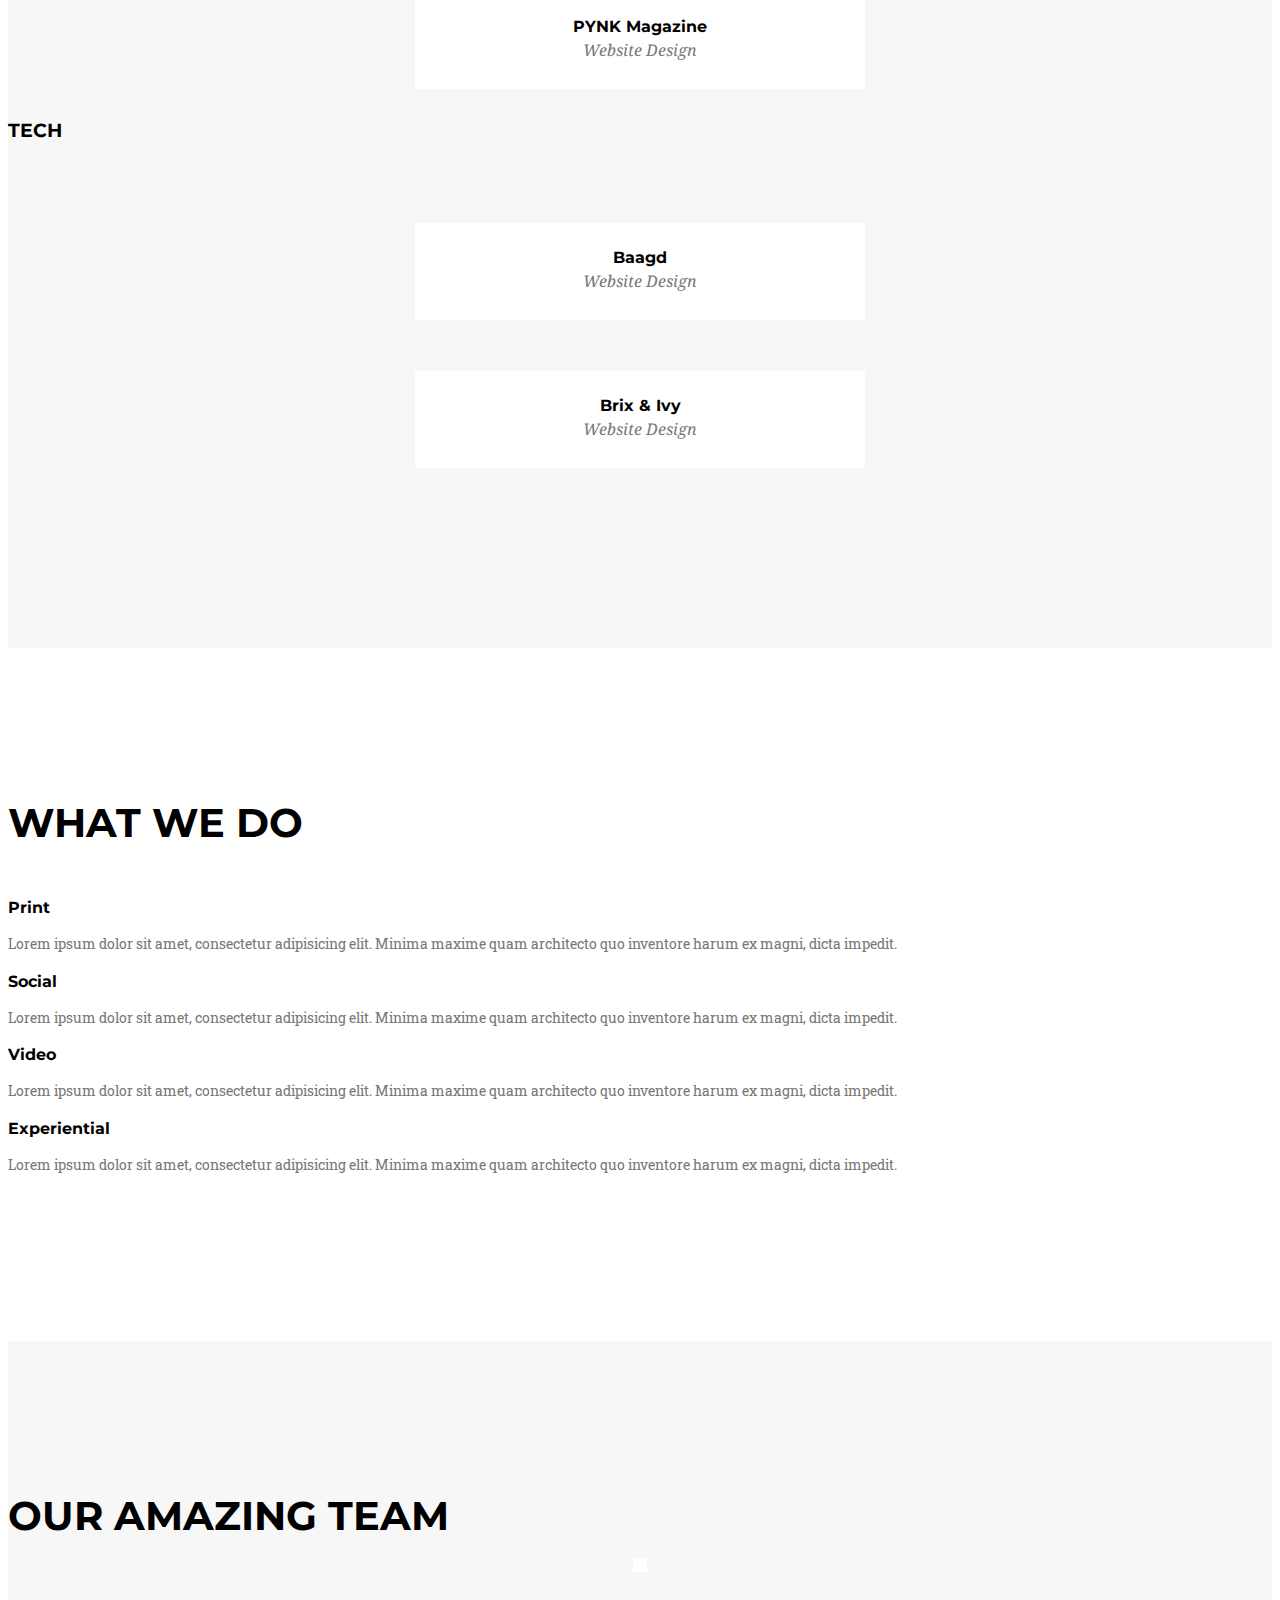
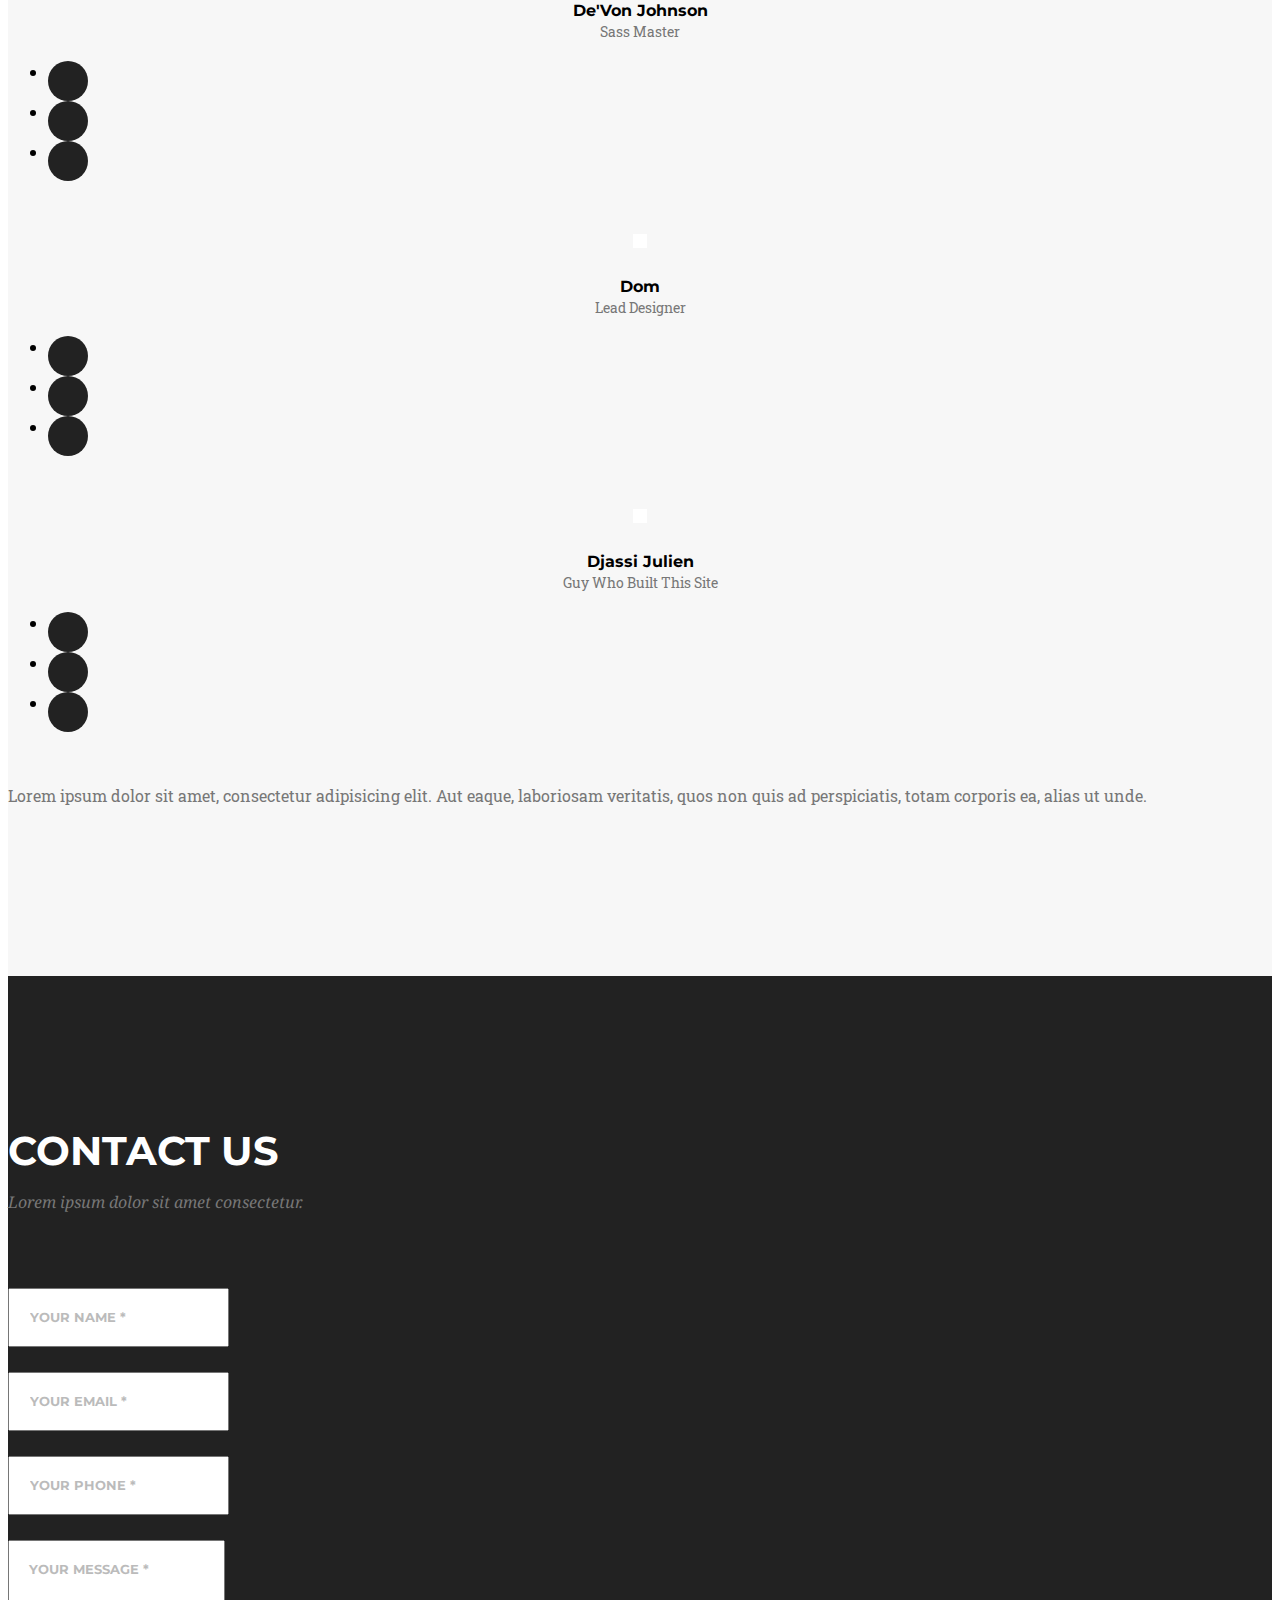
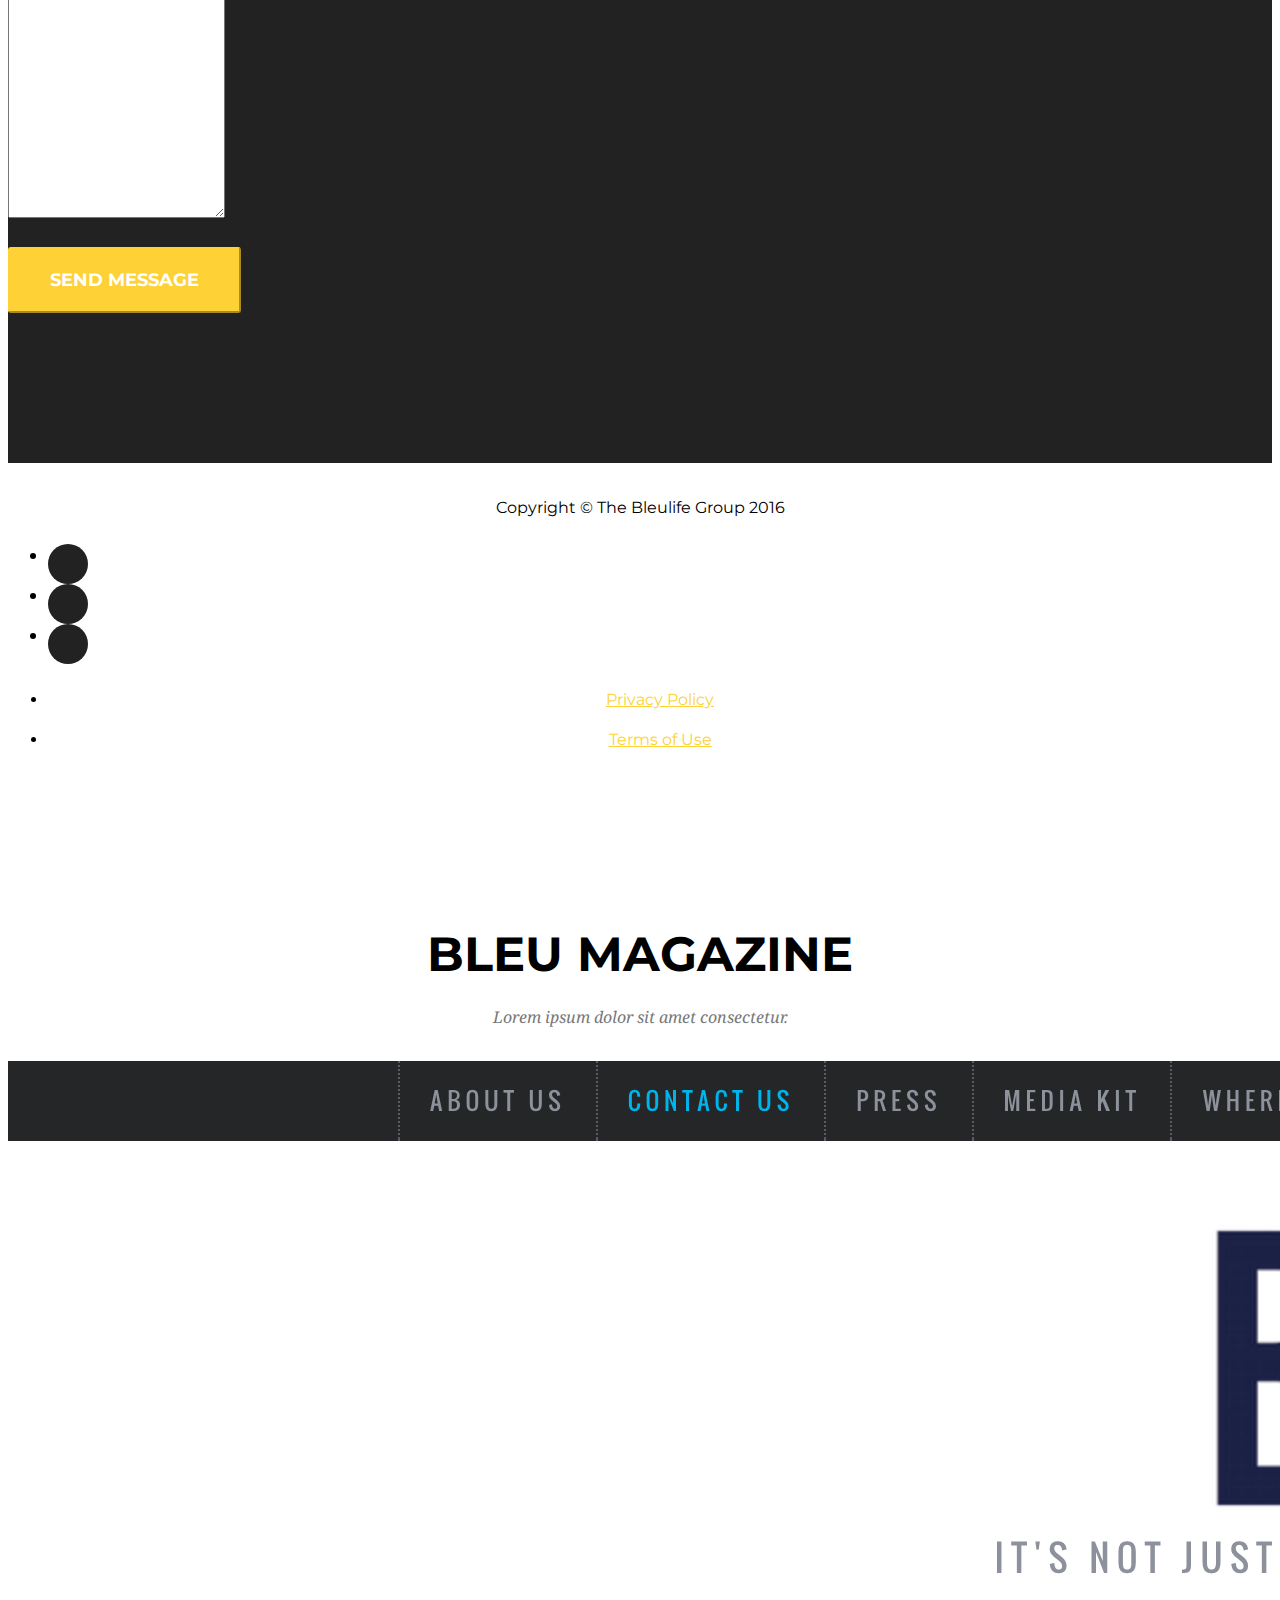
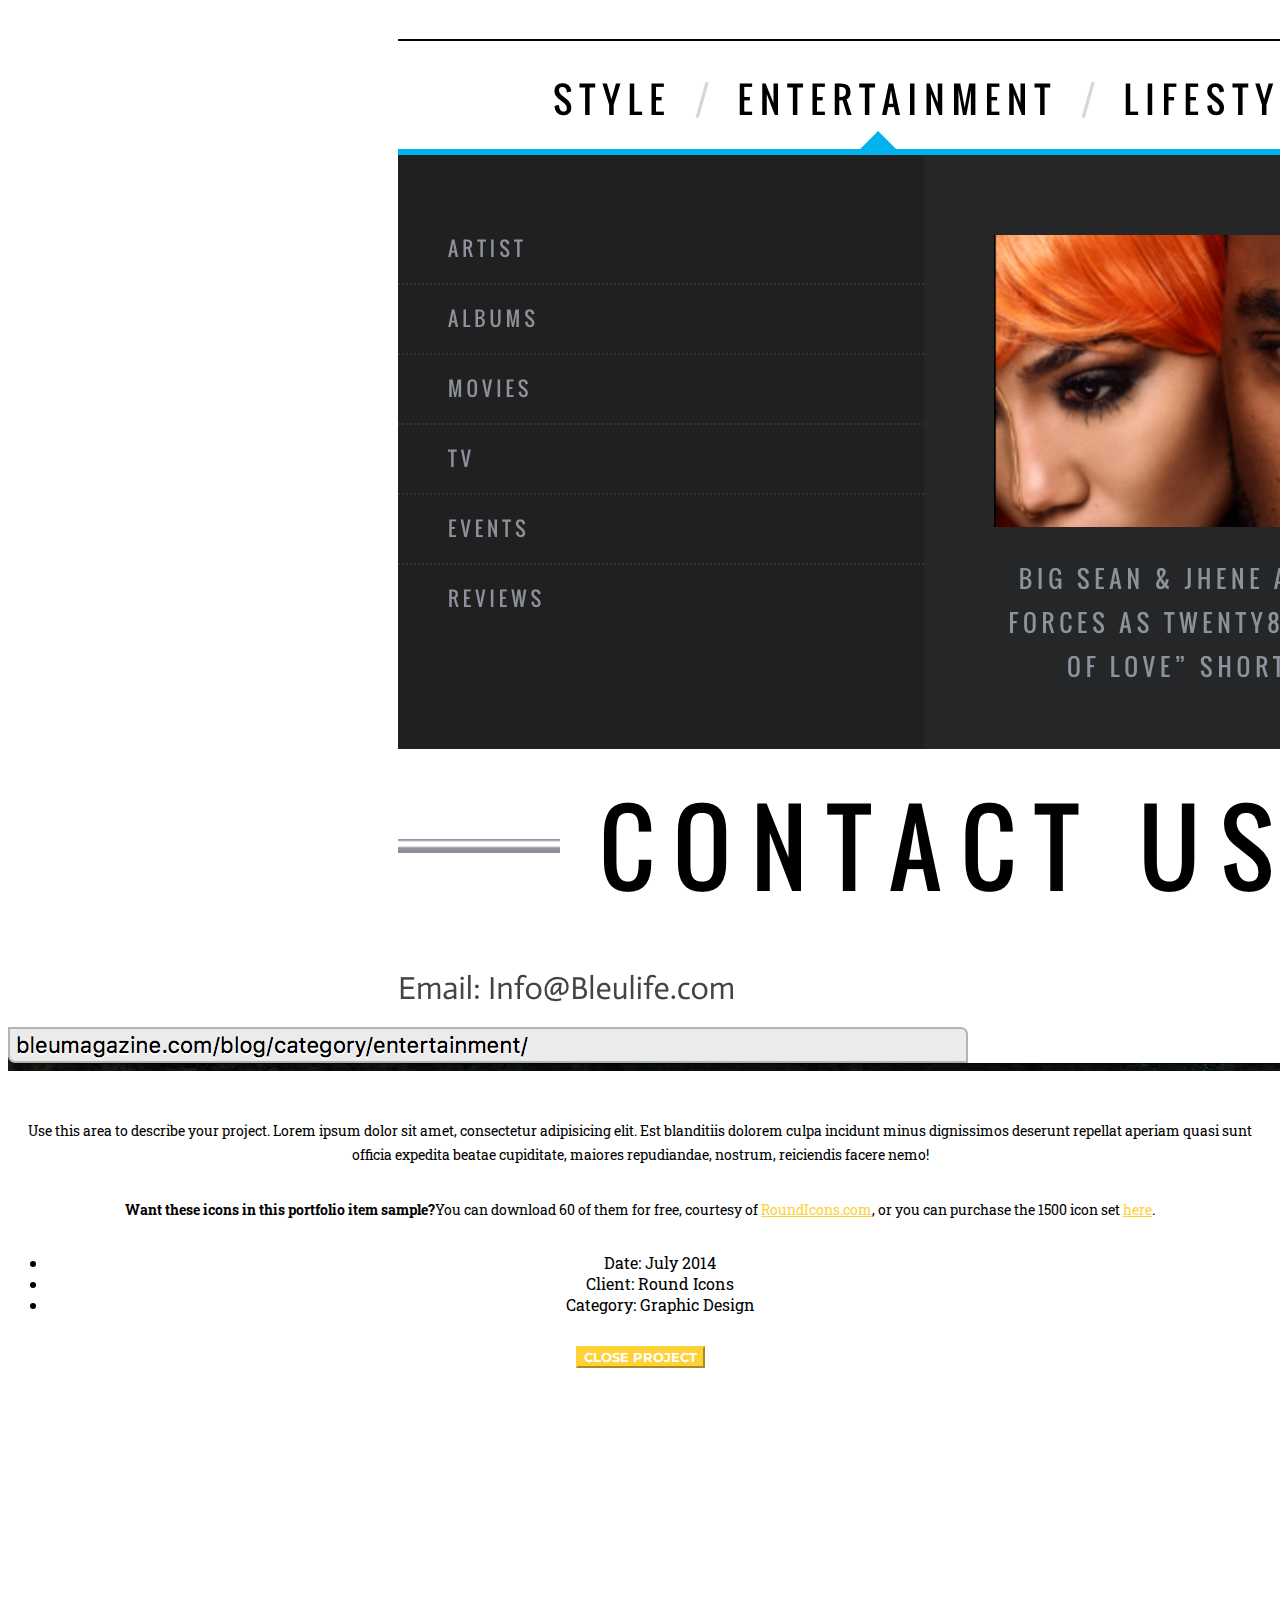
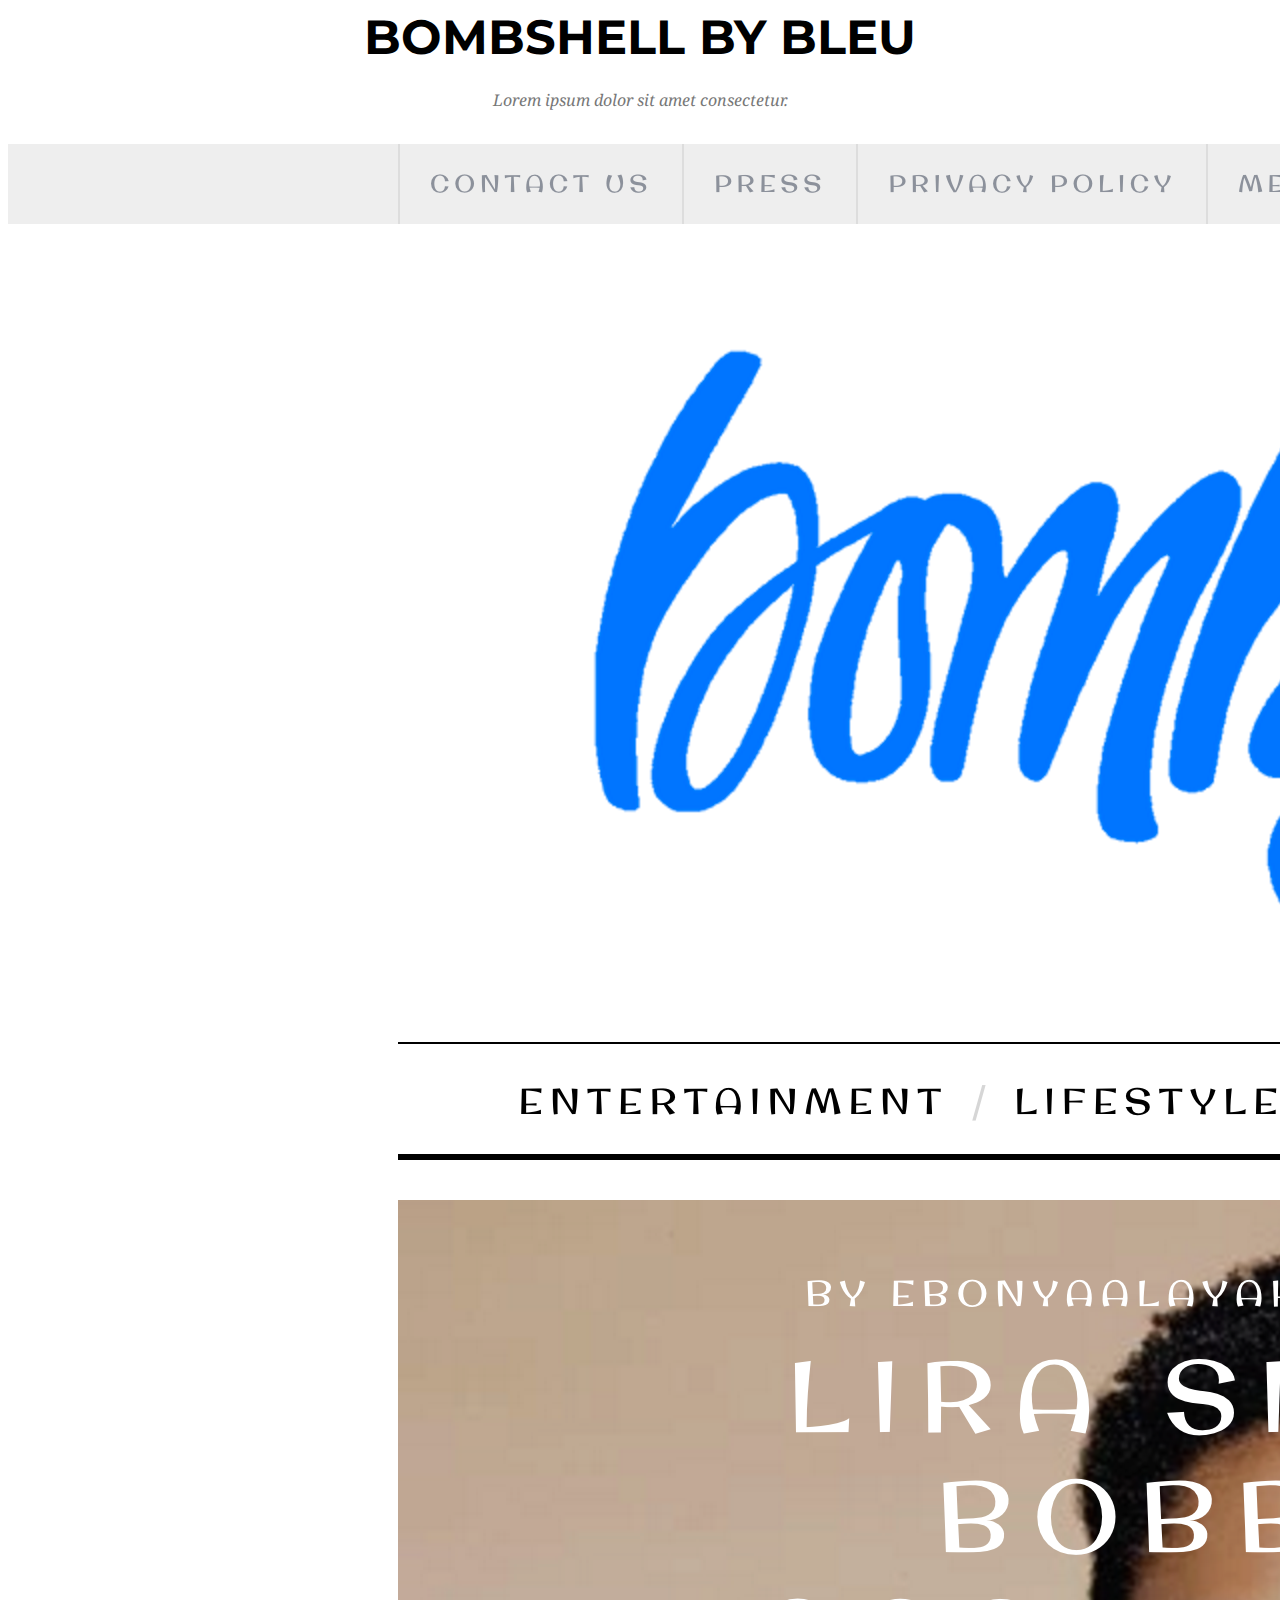
==== commit db94de22: "Added files via upload" ====
--- a/index.html
+++ b/index.html
@@ -74,6 +74,9 @@
                     </li>
                     <li>
                         <a href="careers.html">Careers</a>
+                    </li>
+                    <li> 
+                        <a class="page-scroll" href="#mediakit">Media Kit</a>
                     </li>
                 </ul>
             </div>
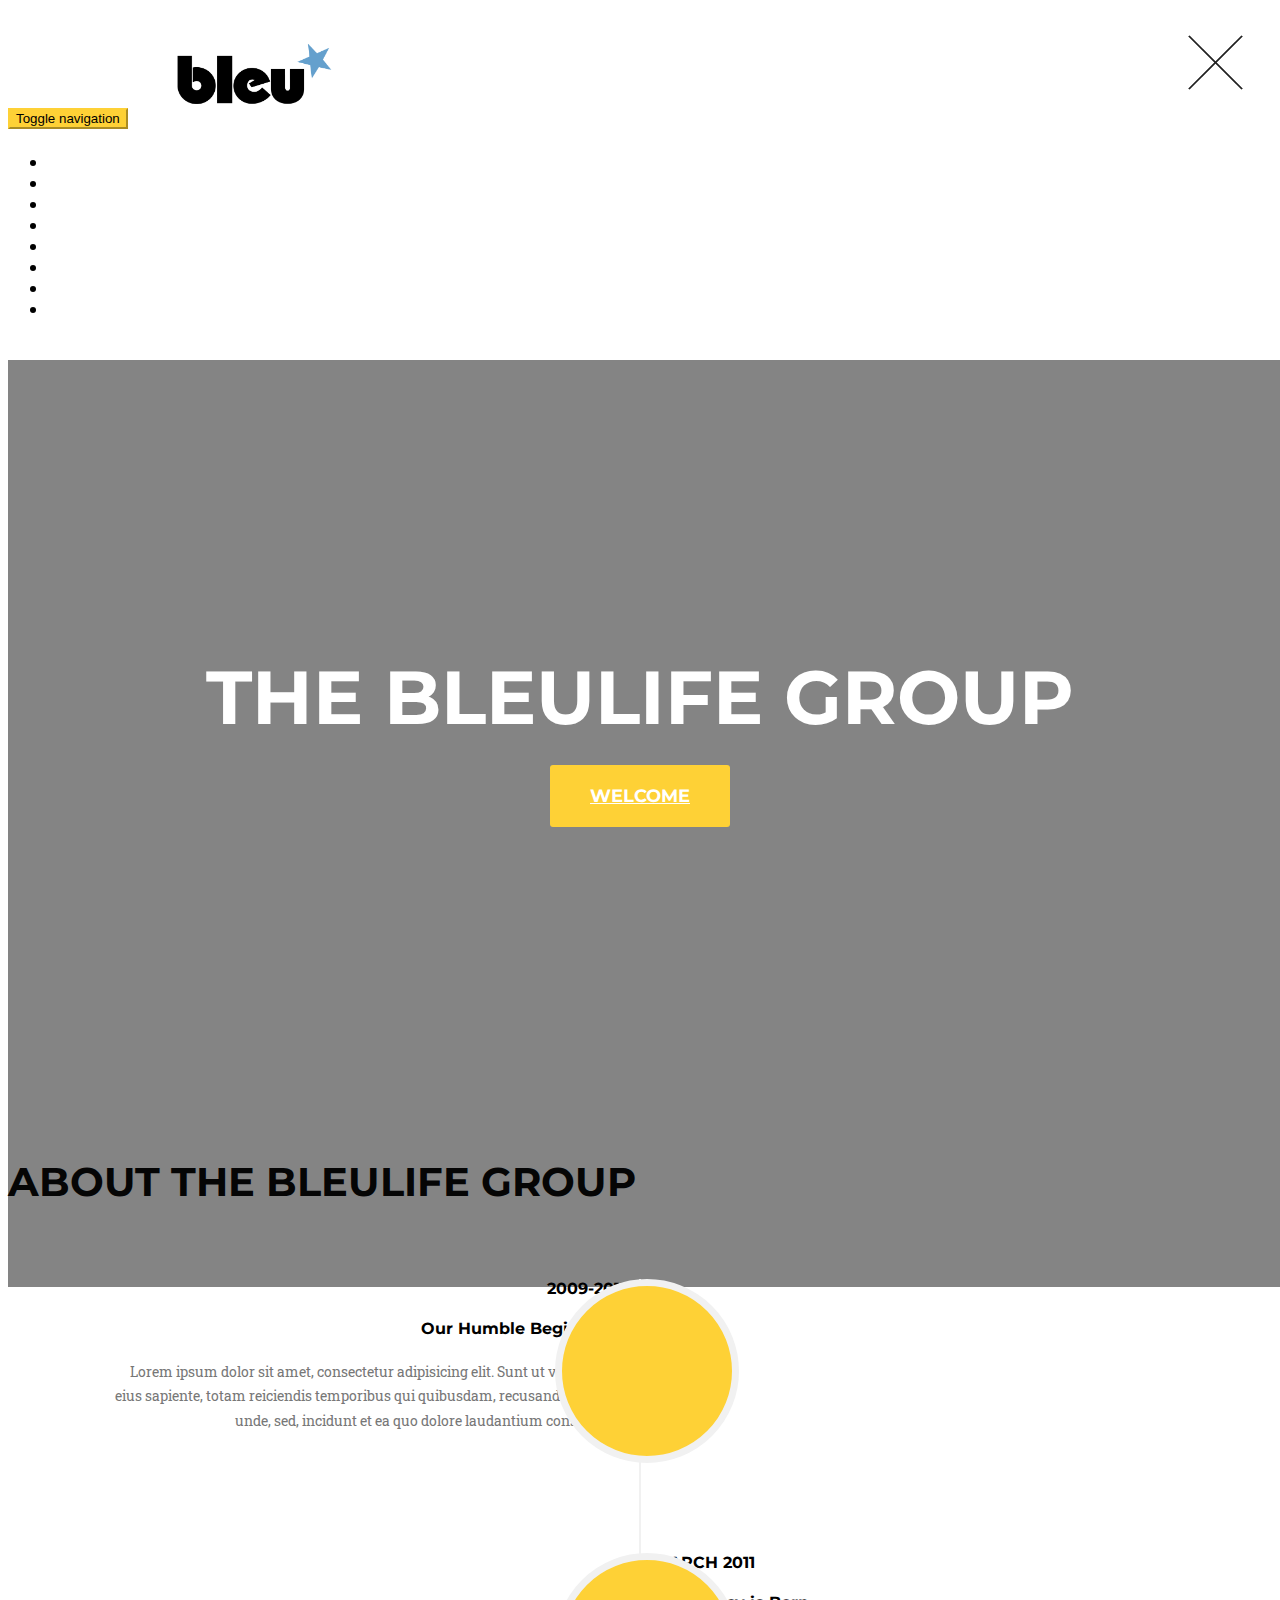
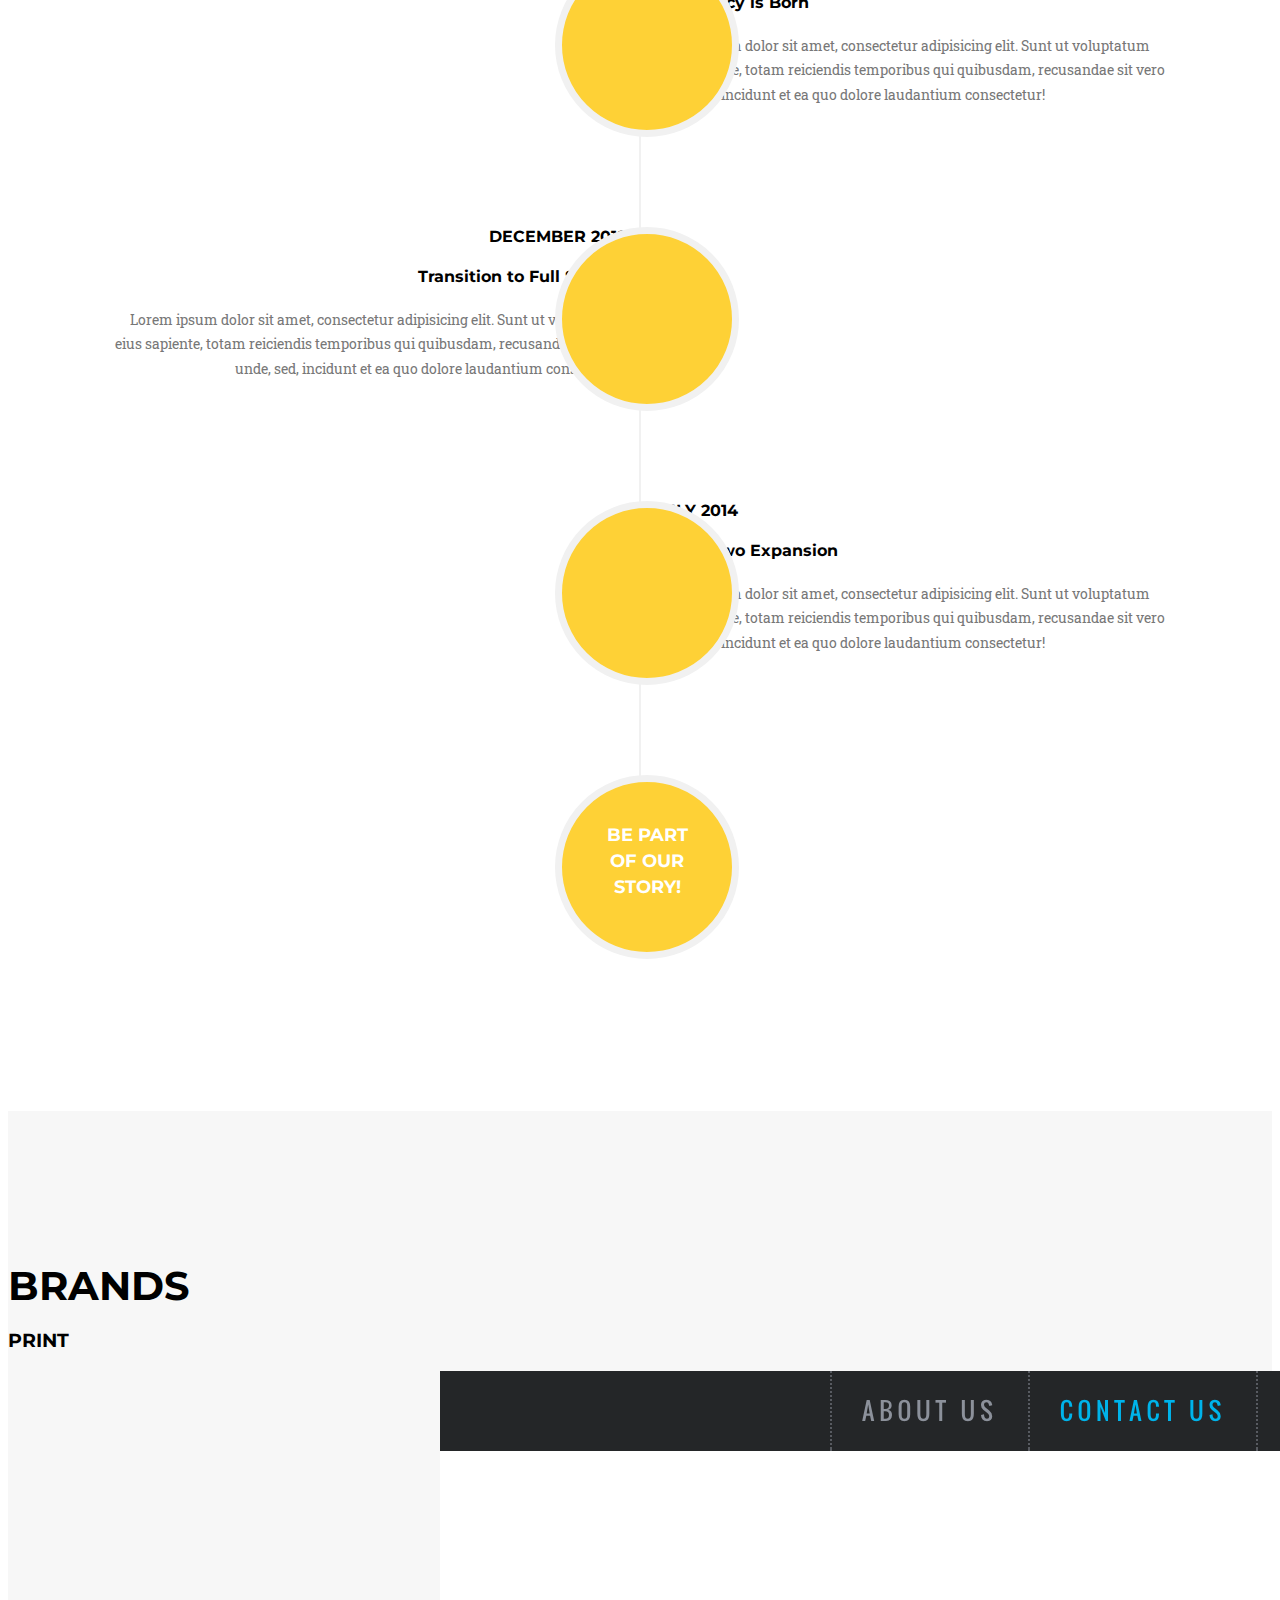
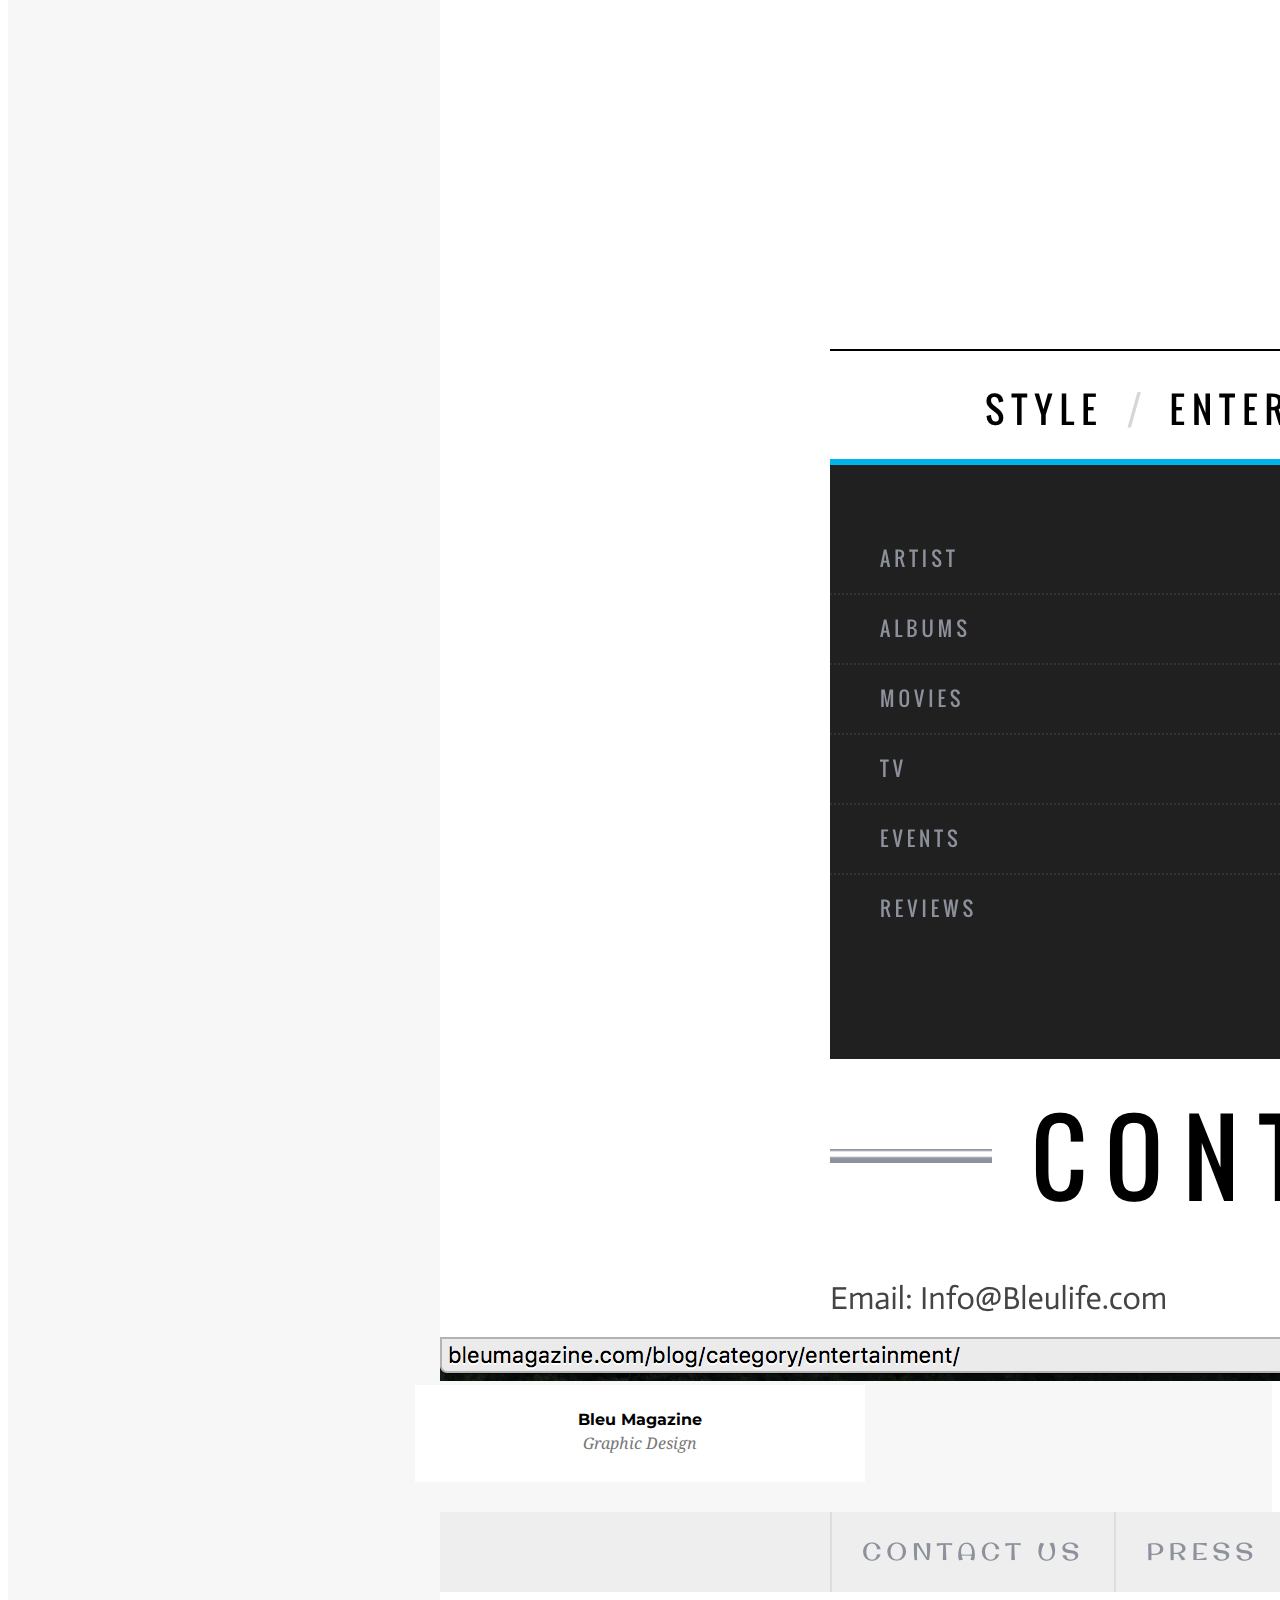
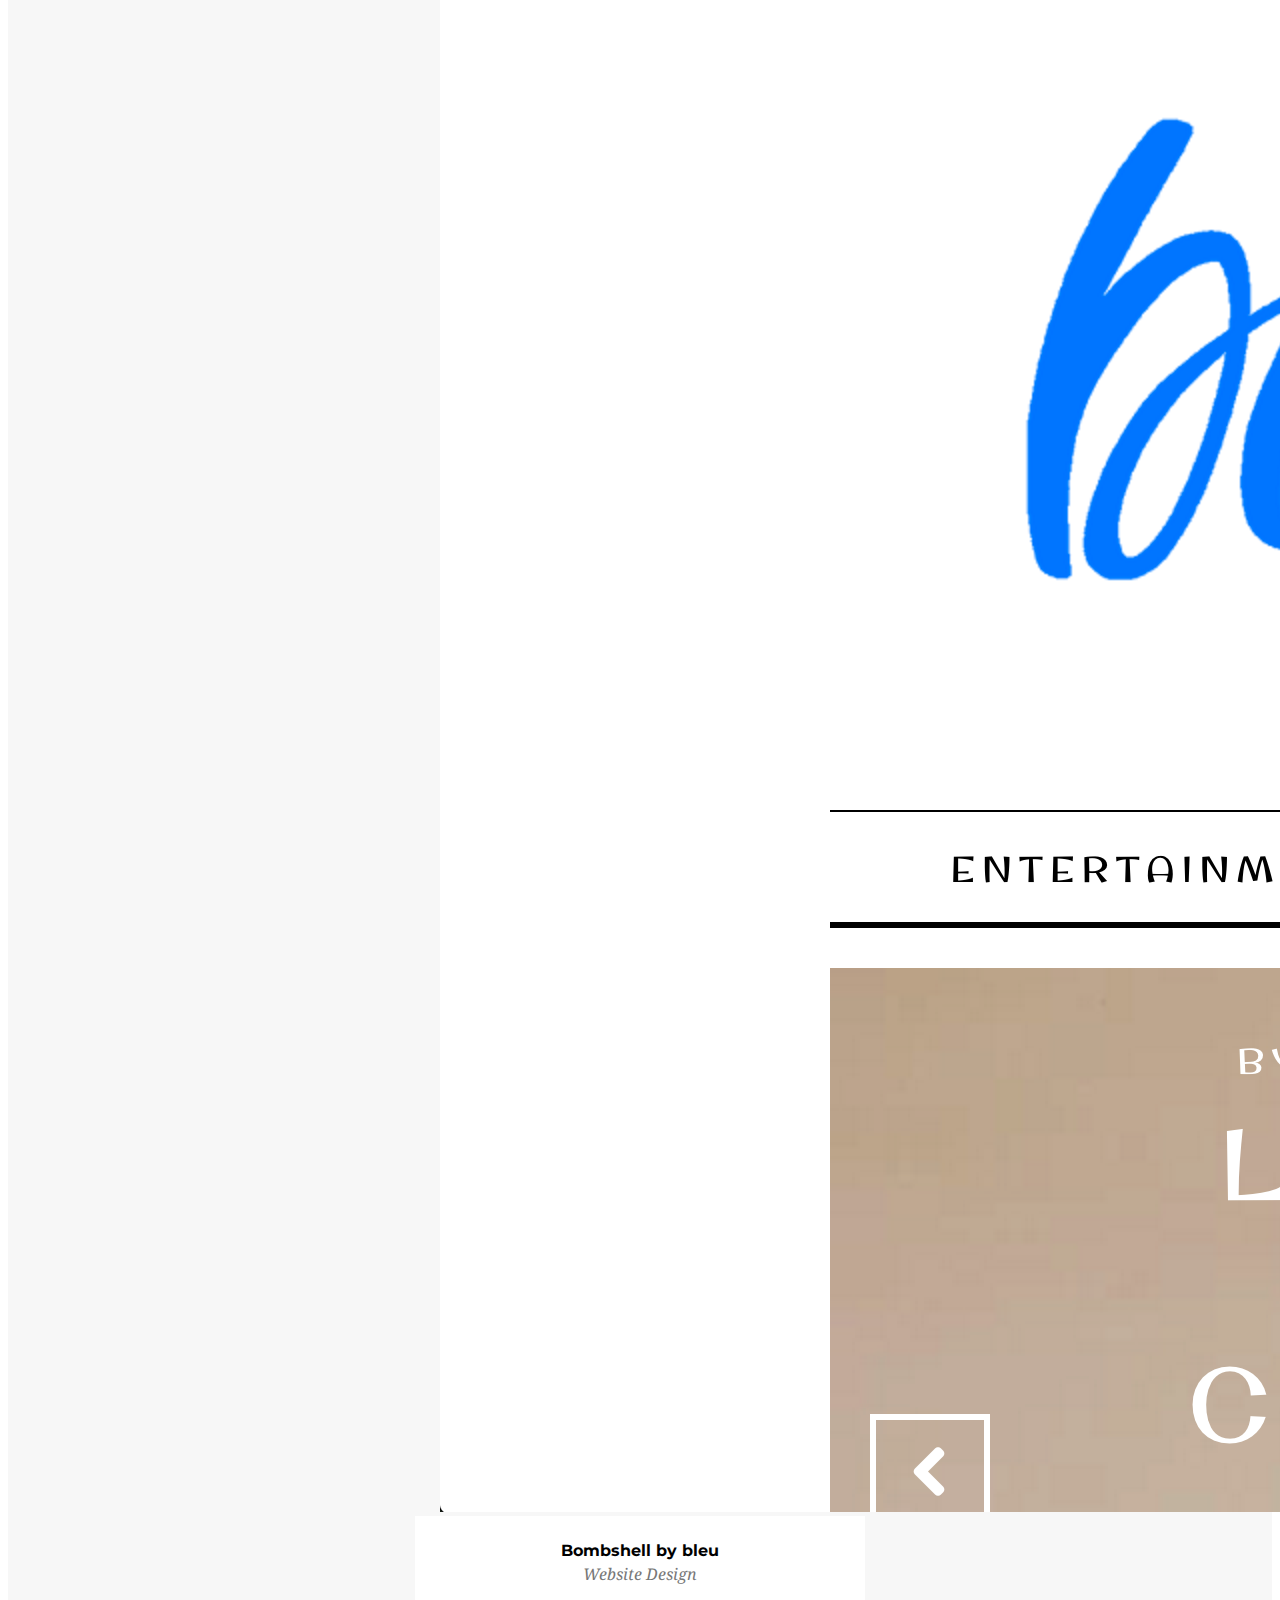
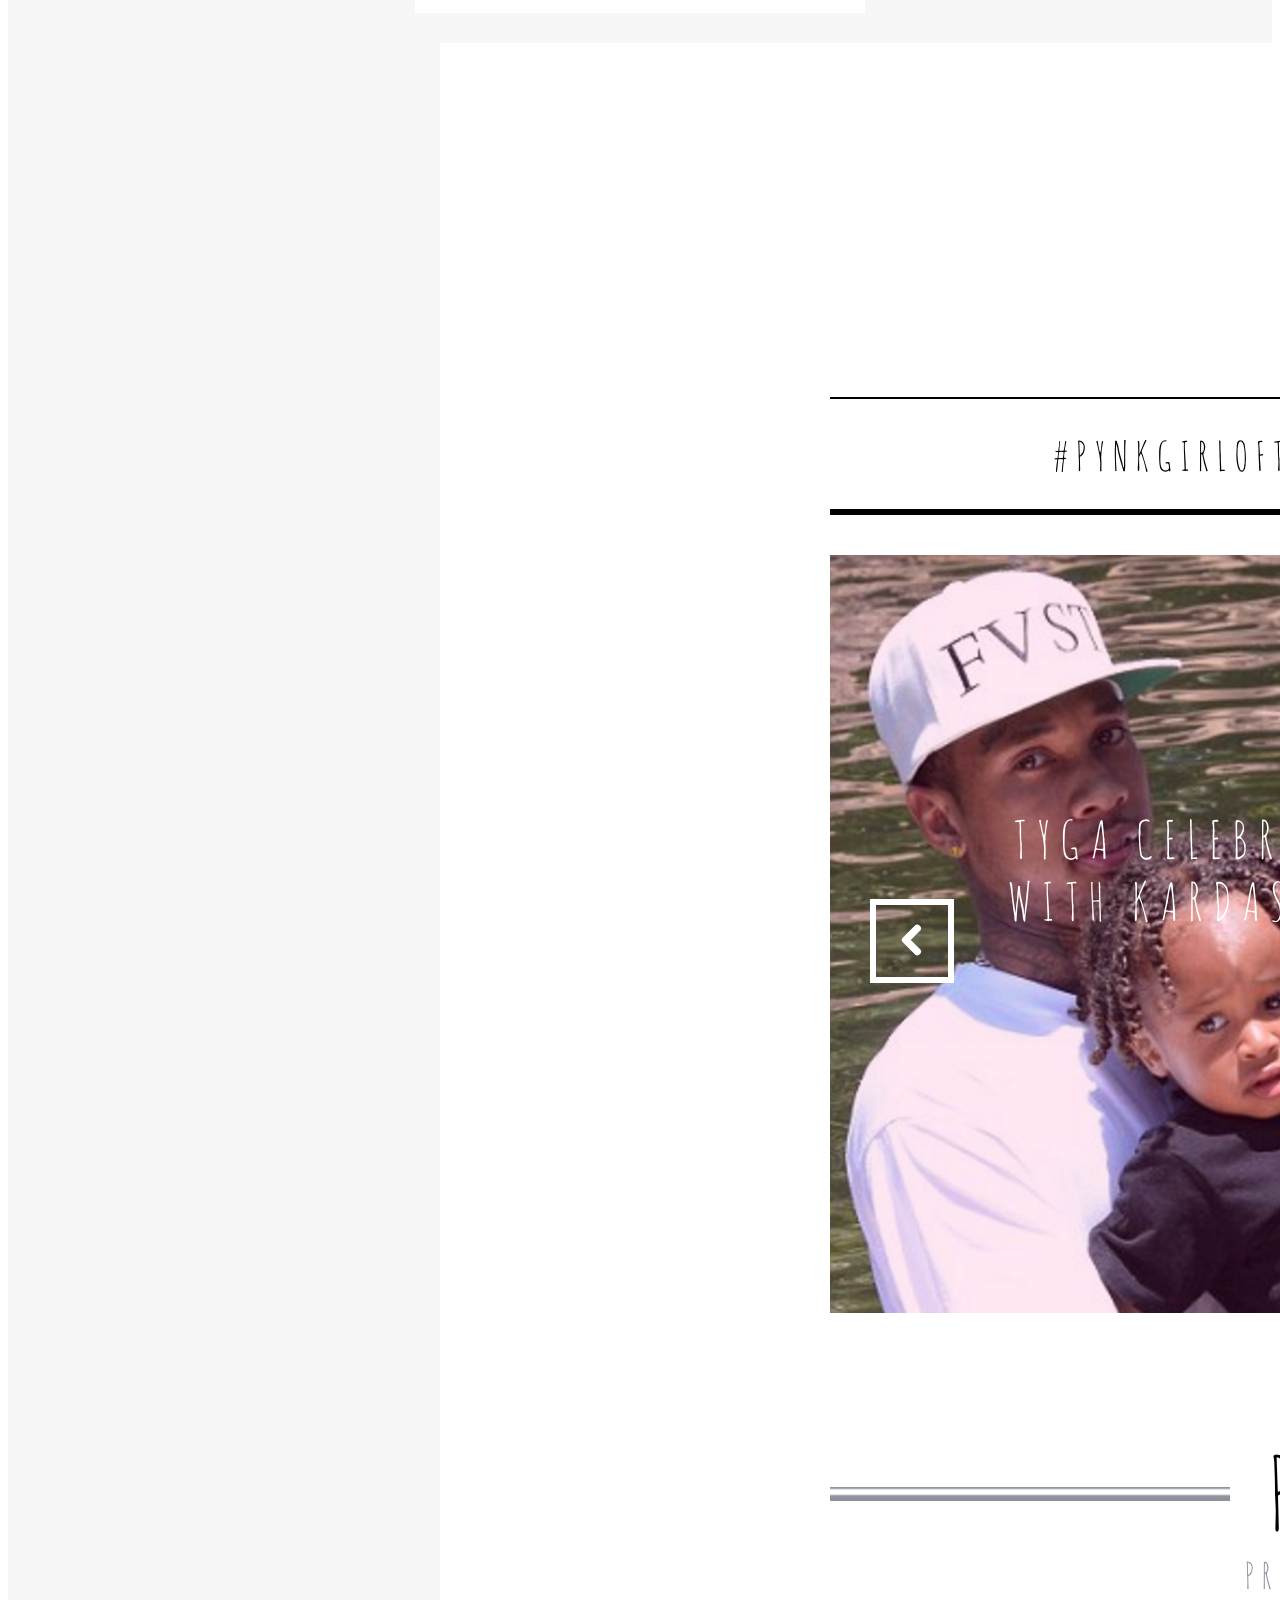
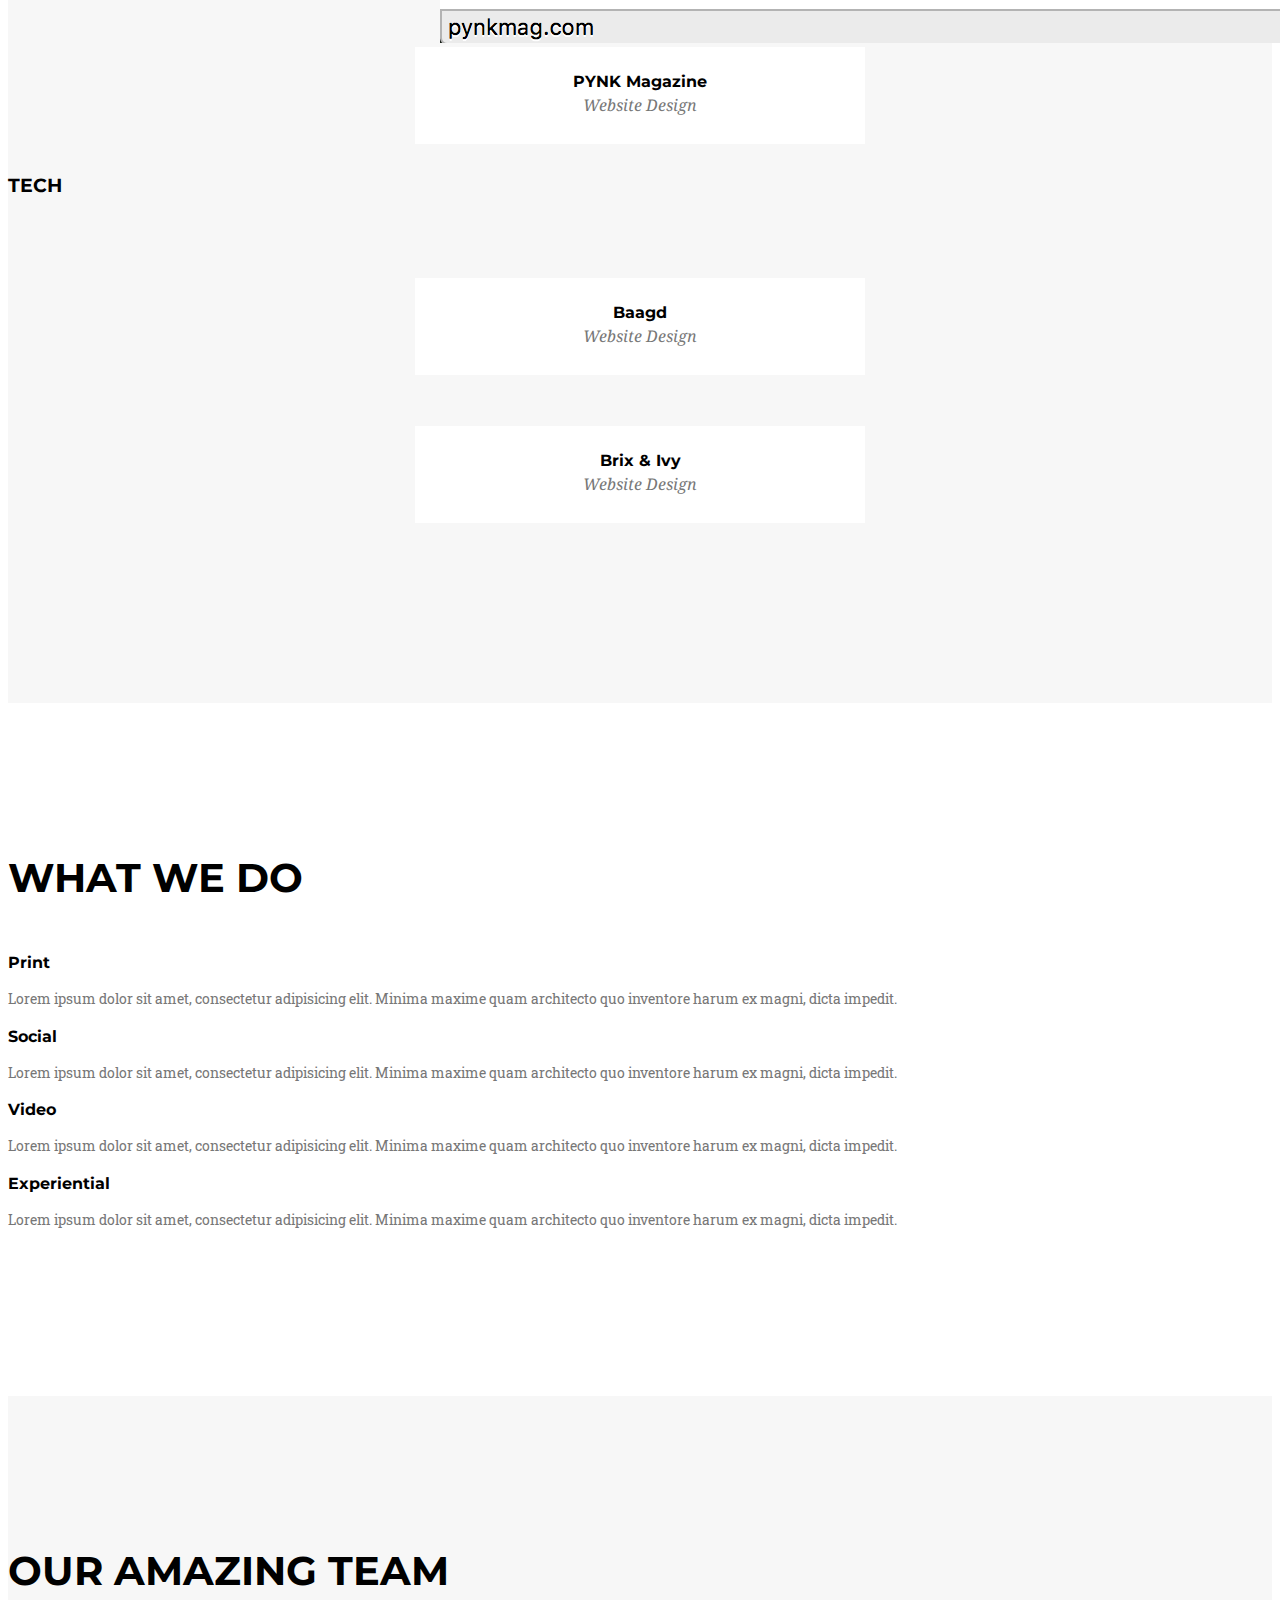
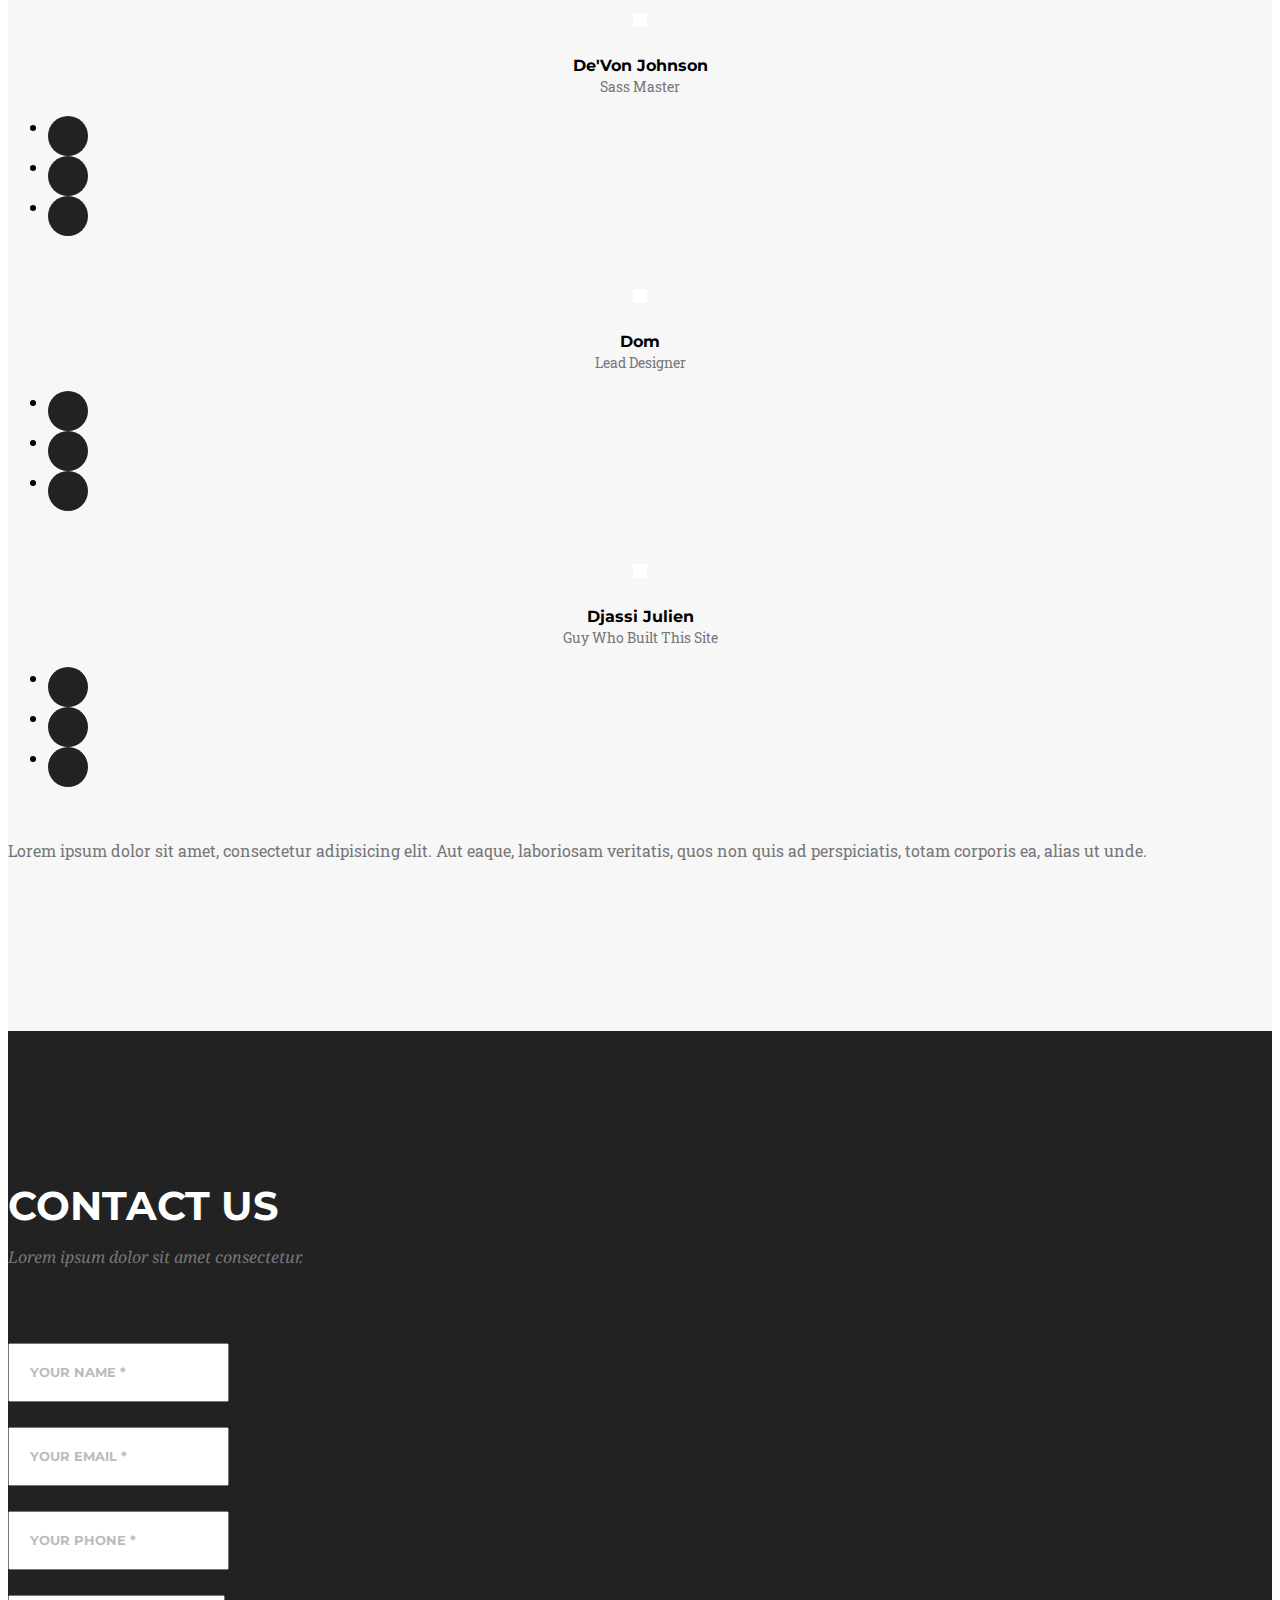
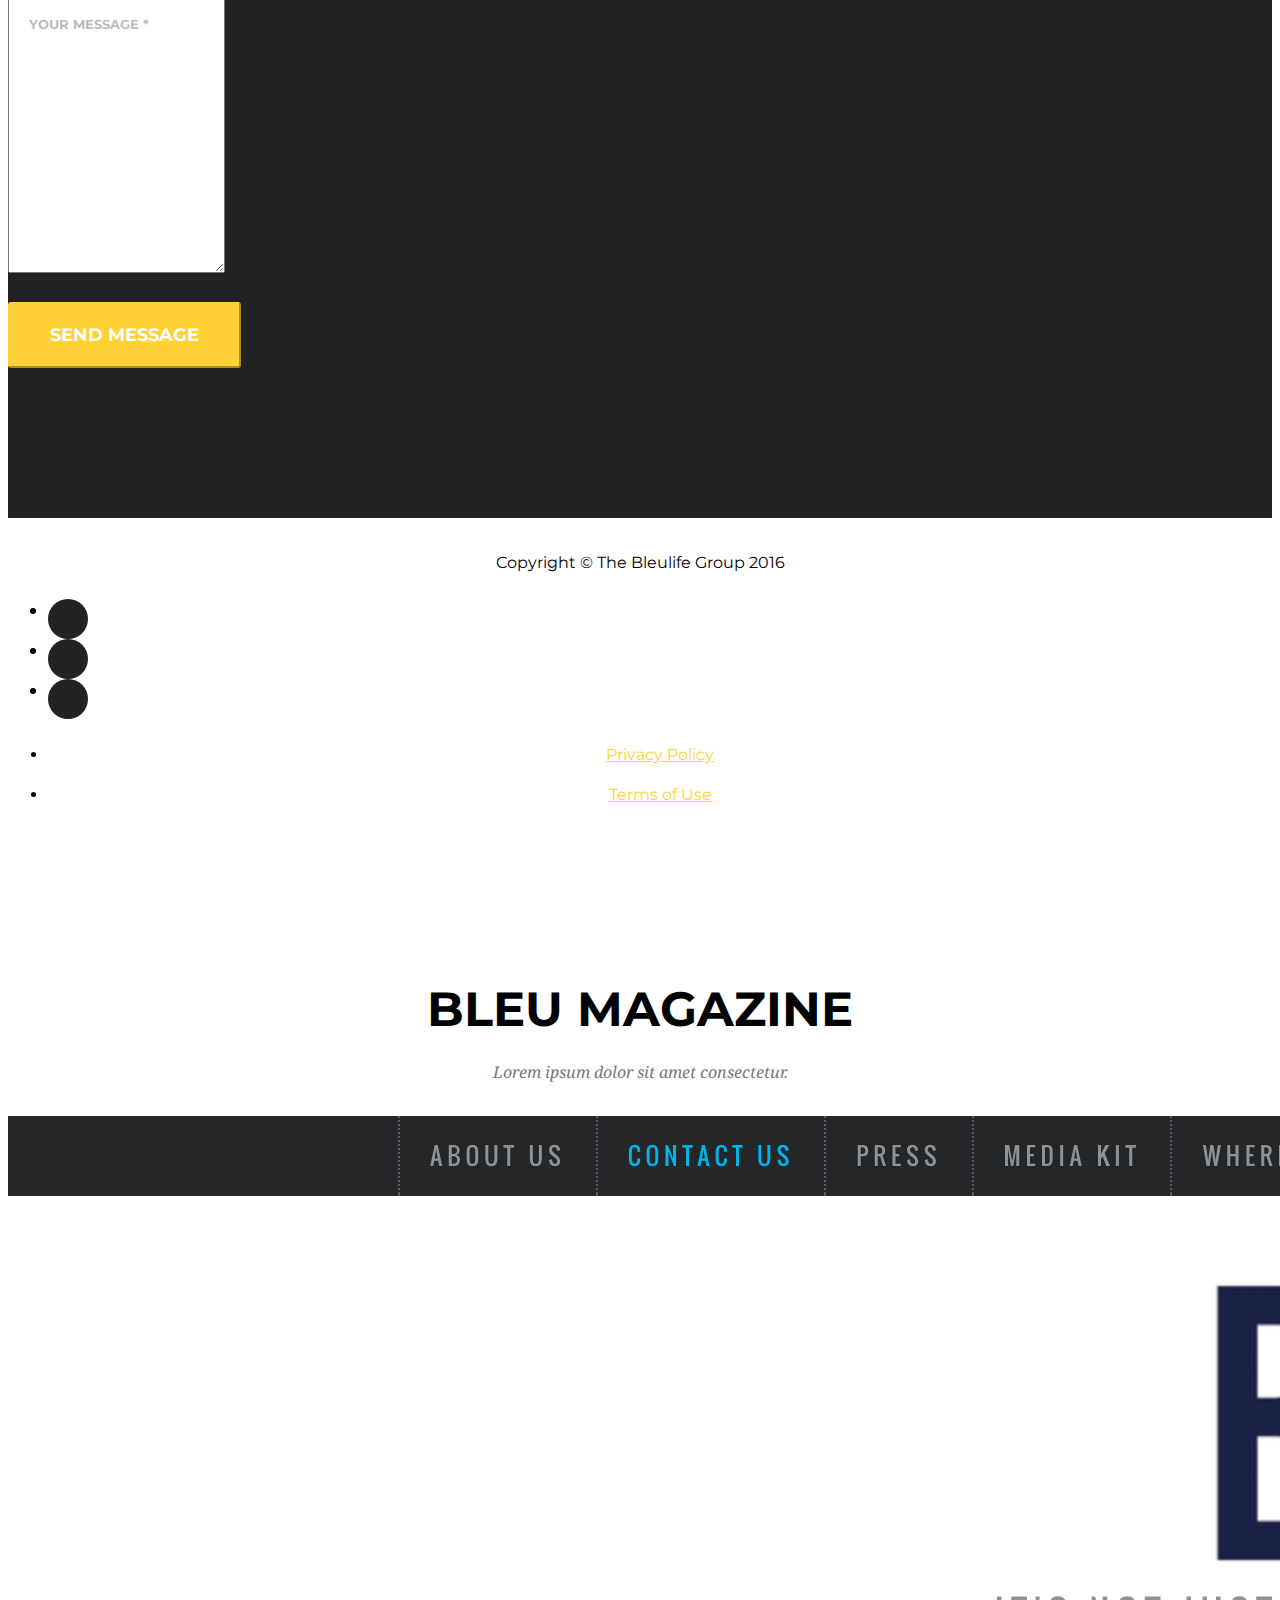
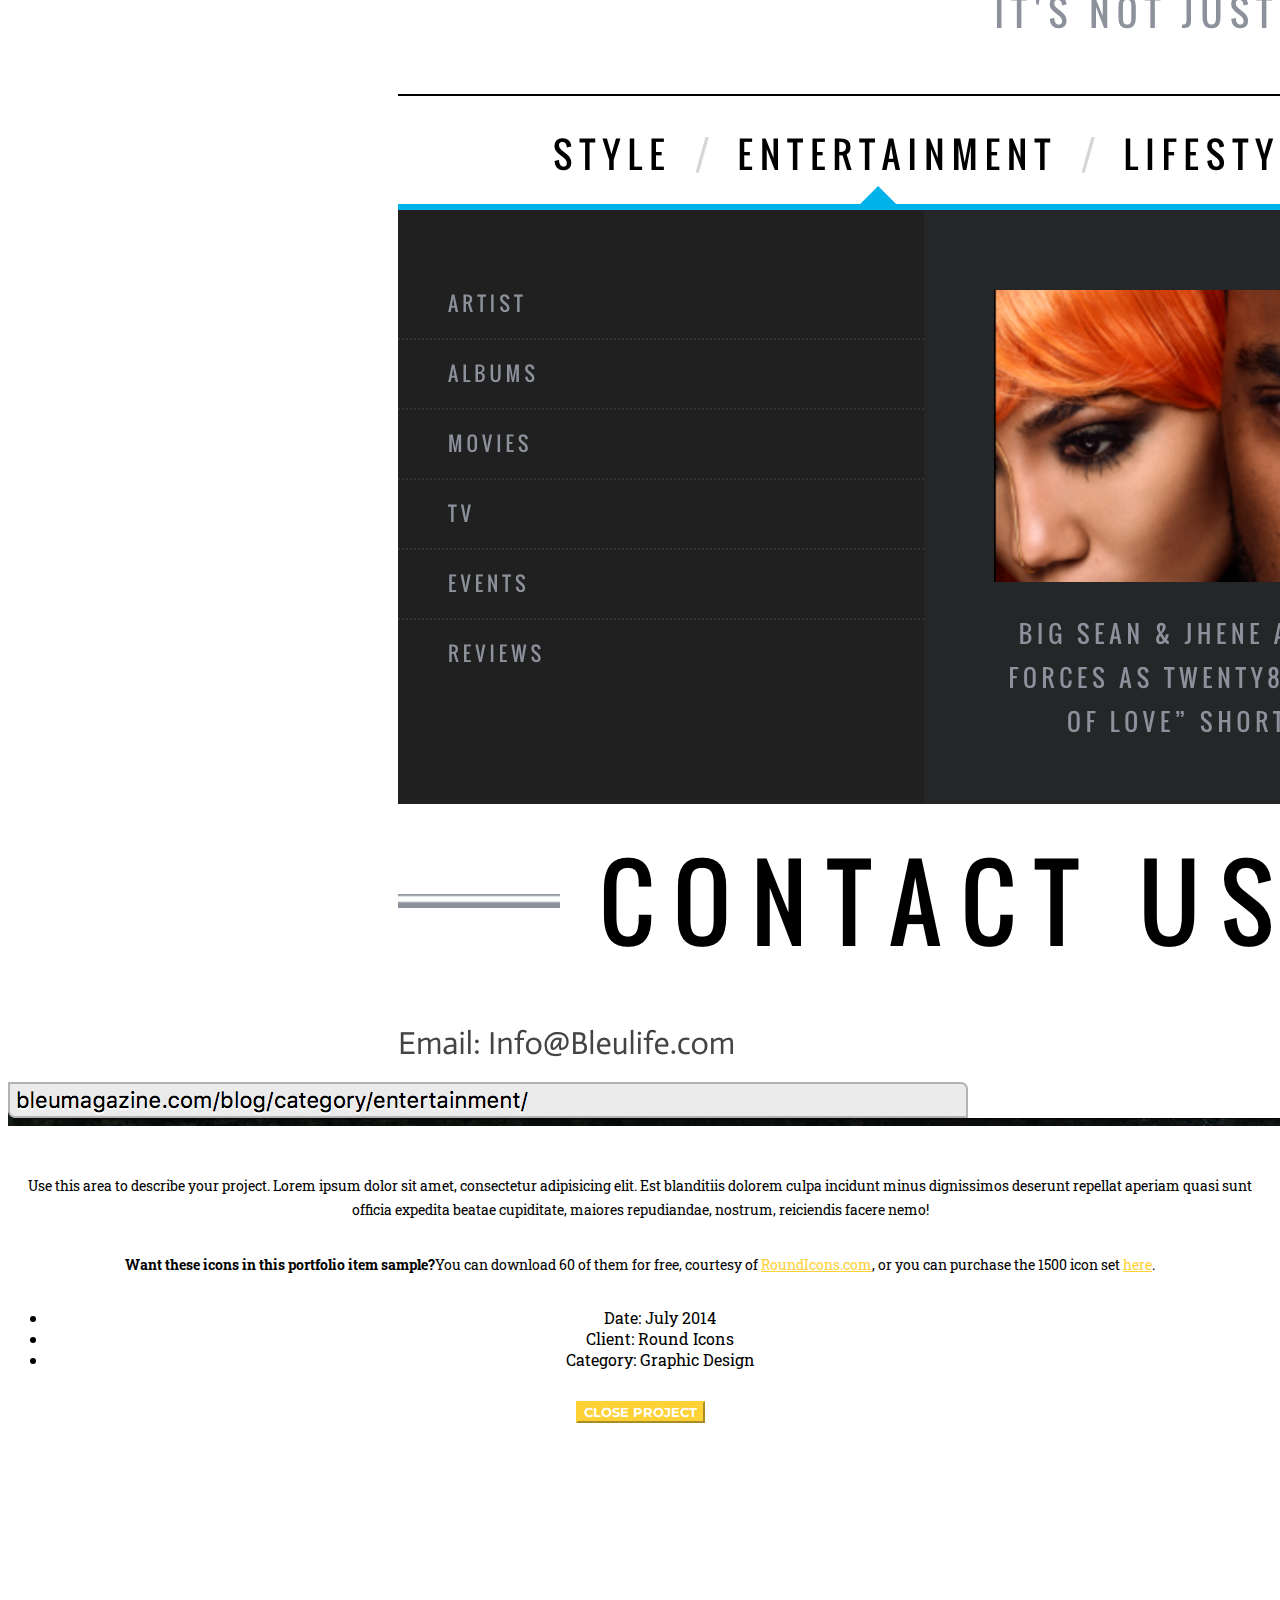
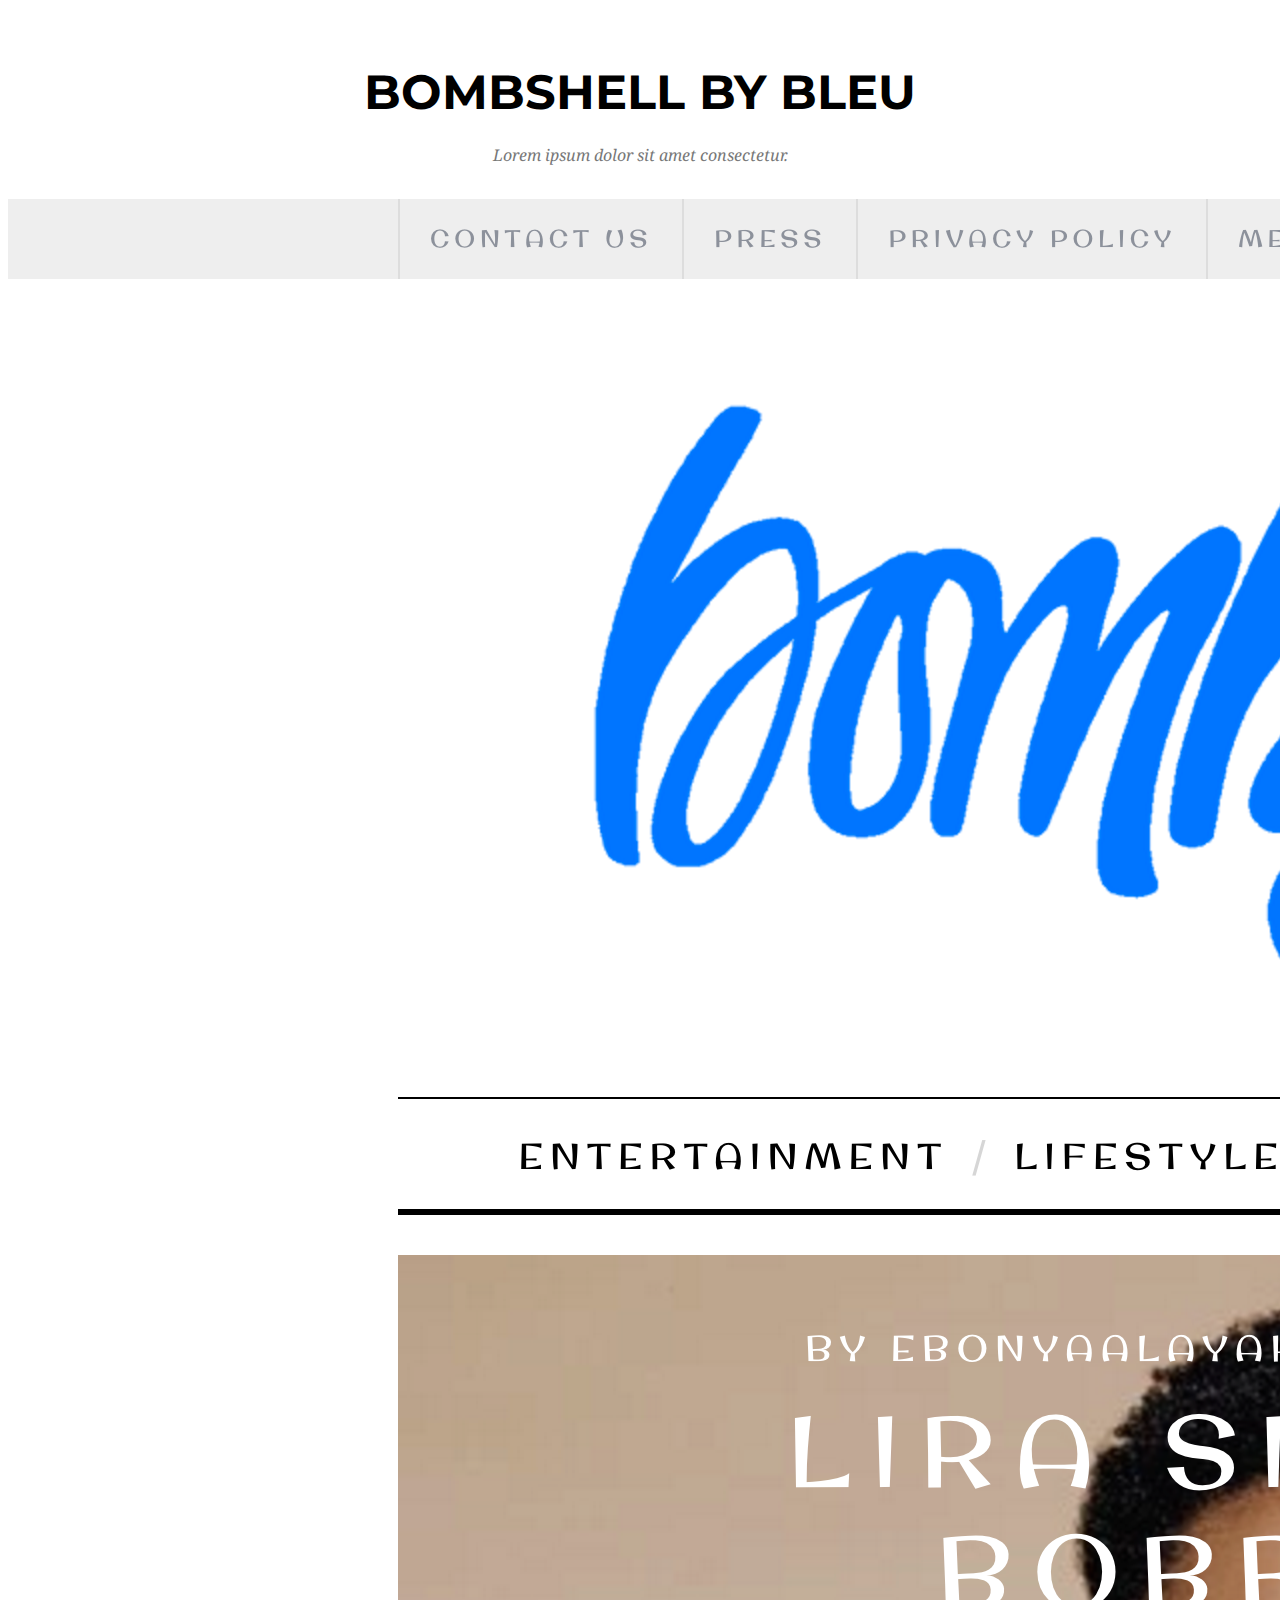
==== commit c54bfbc8: "Add files via upload" ====
--- a/index.html
+++ b/index.html
@@ -48,7 +48,7 @@
                     <span class="icon-bar"></span>
                     <span class="icon-bar"></span>
                 </button>
-                <a class="navbar-brand page-scroll" href="#page-top">The Bleulife Group</a>
+                <a class="navbar-brand page-scroll" href="#page-top"><img src="bleulogo.png"  height="90" width="230"> </a>
             </div>
 
             <!-- Collect the nav links, forms, and other content for toggling -->
@@ -76,7 +76,7 @@
                         <a href="careers.html">Careers</a>
                     </li>
                     <li> 
-                        <a class="page-scroll" href="#mediakit">Media Kit</a>
+                        <a class="page-scroll" href="https://issuu.com/bleumagazine/docs/media_kit_2016" target="_blank">Media Kit</a>
                     </li>
                 </ul>
             </div>
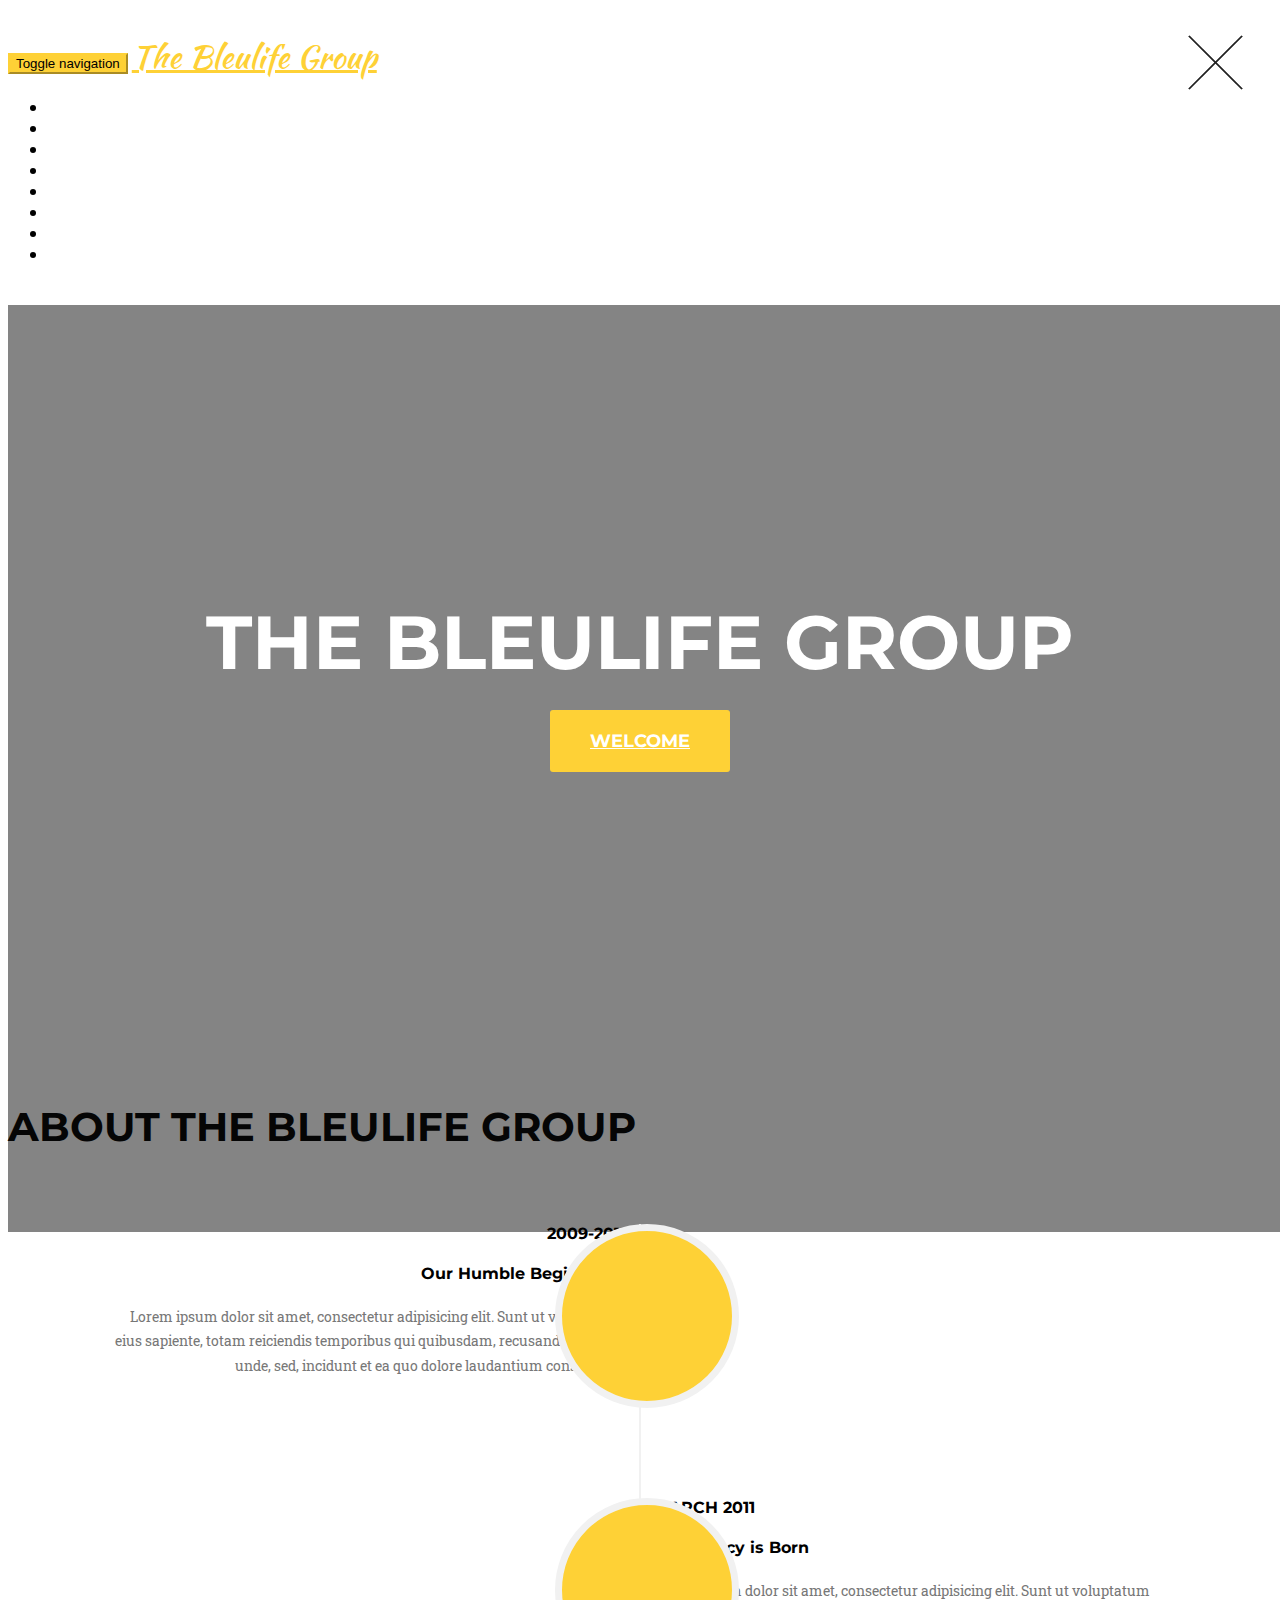
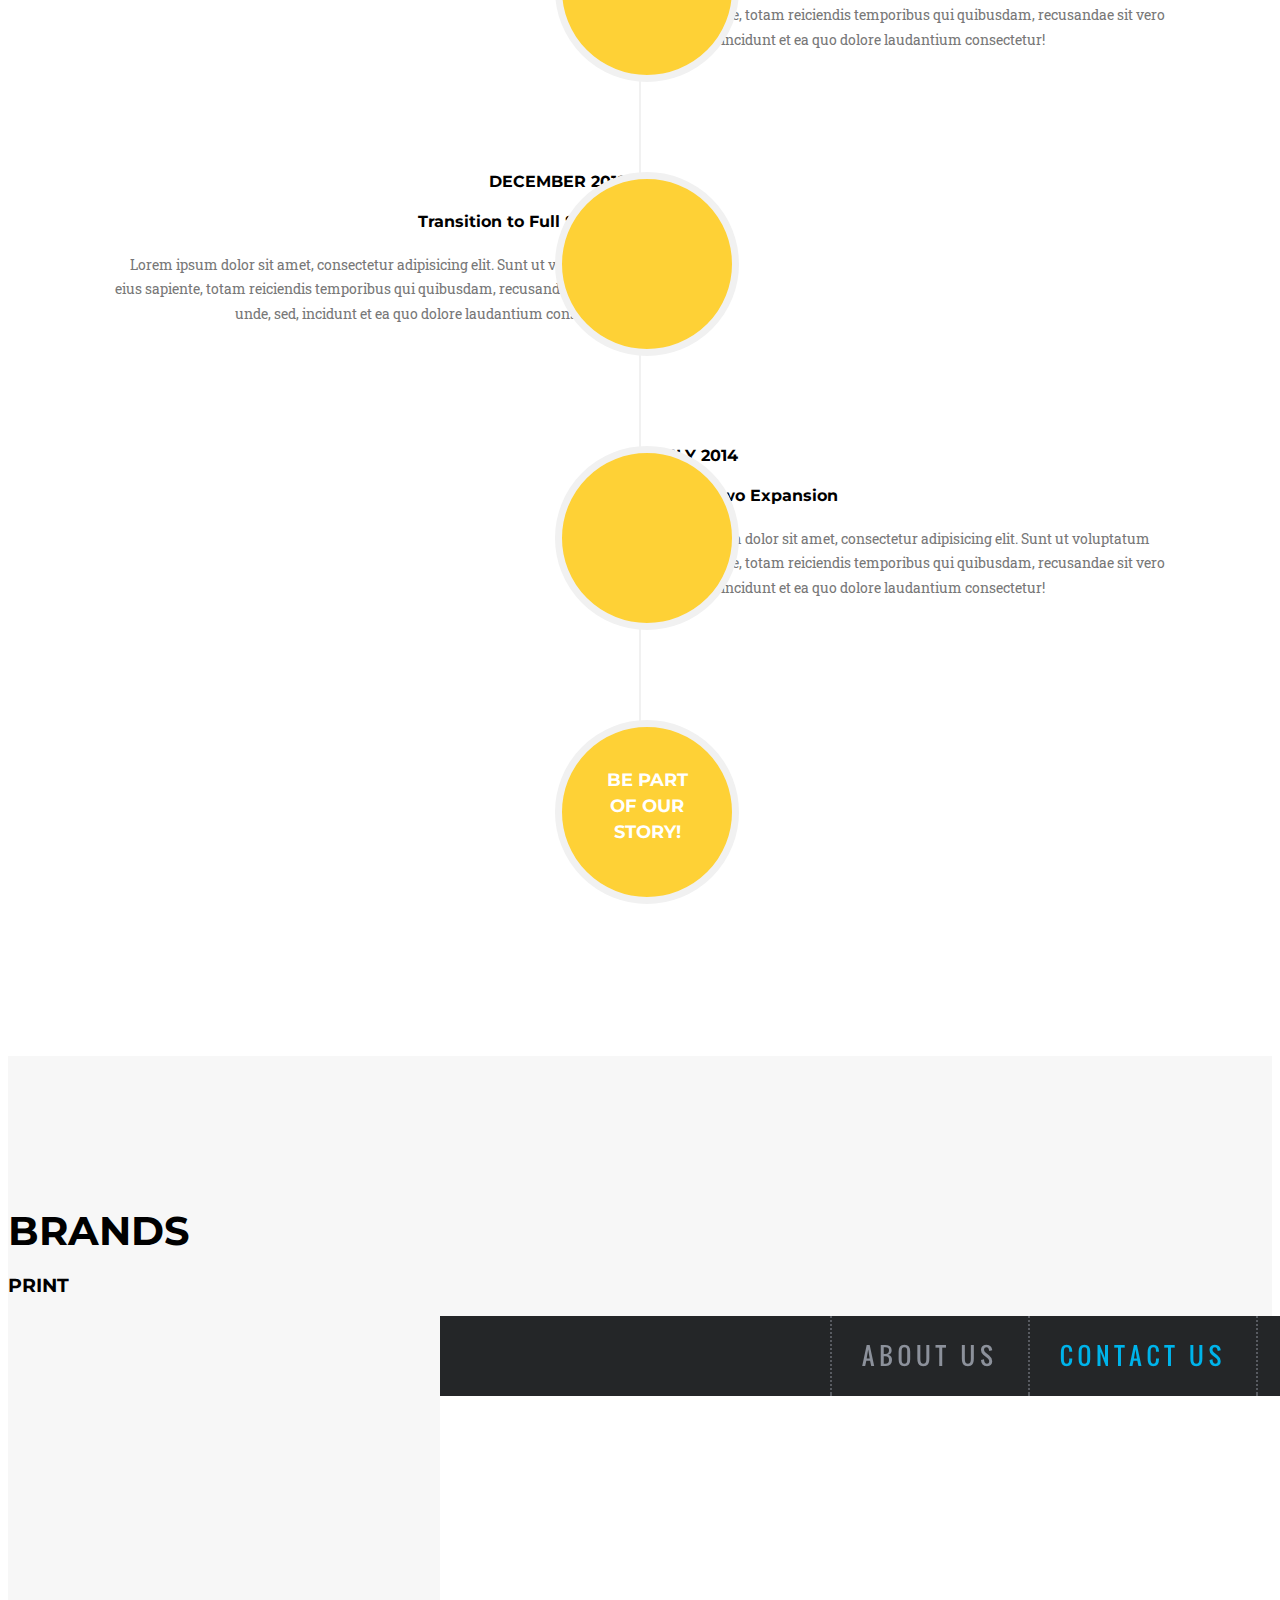
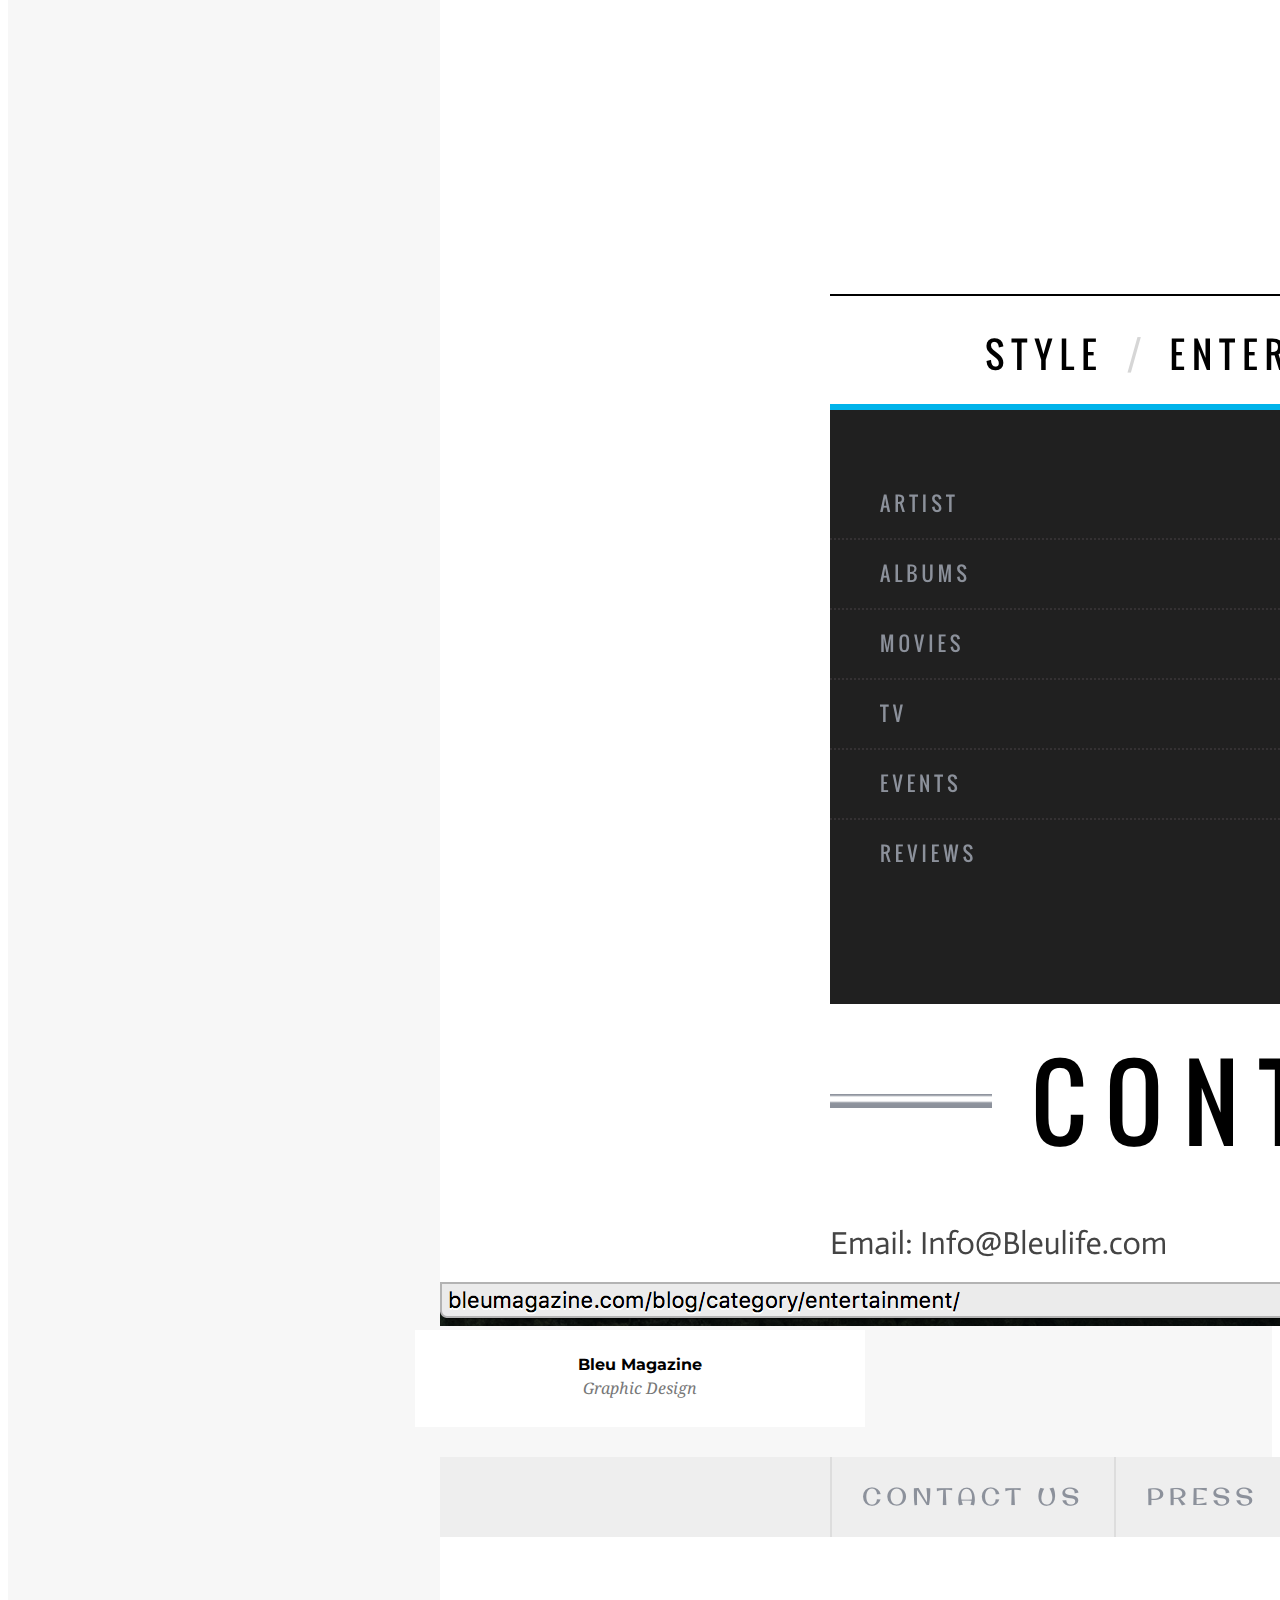
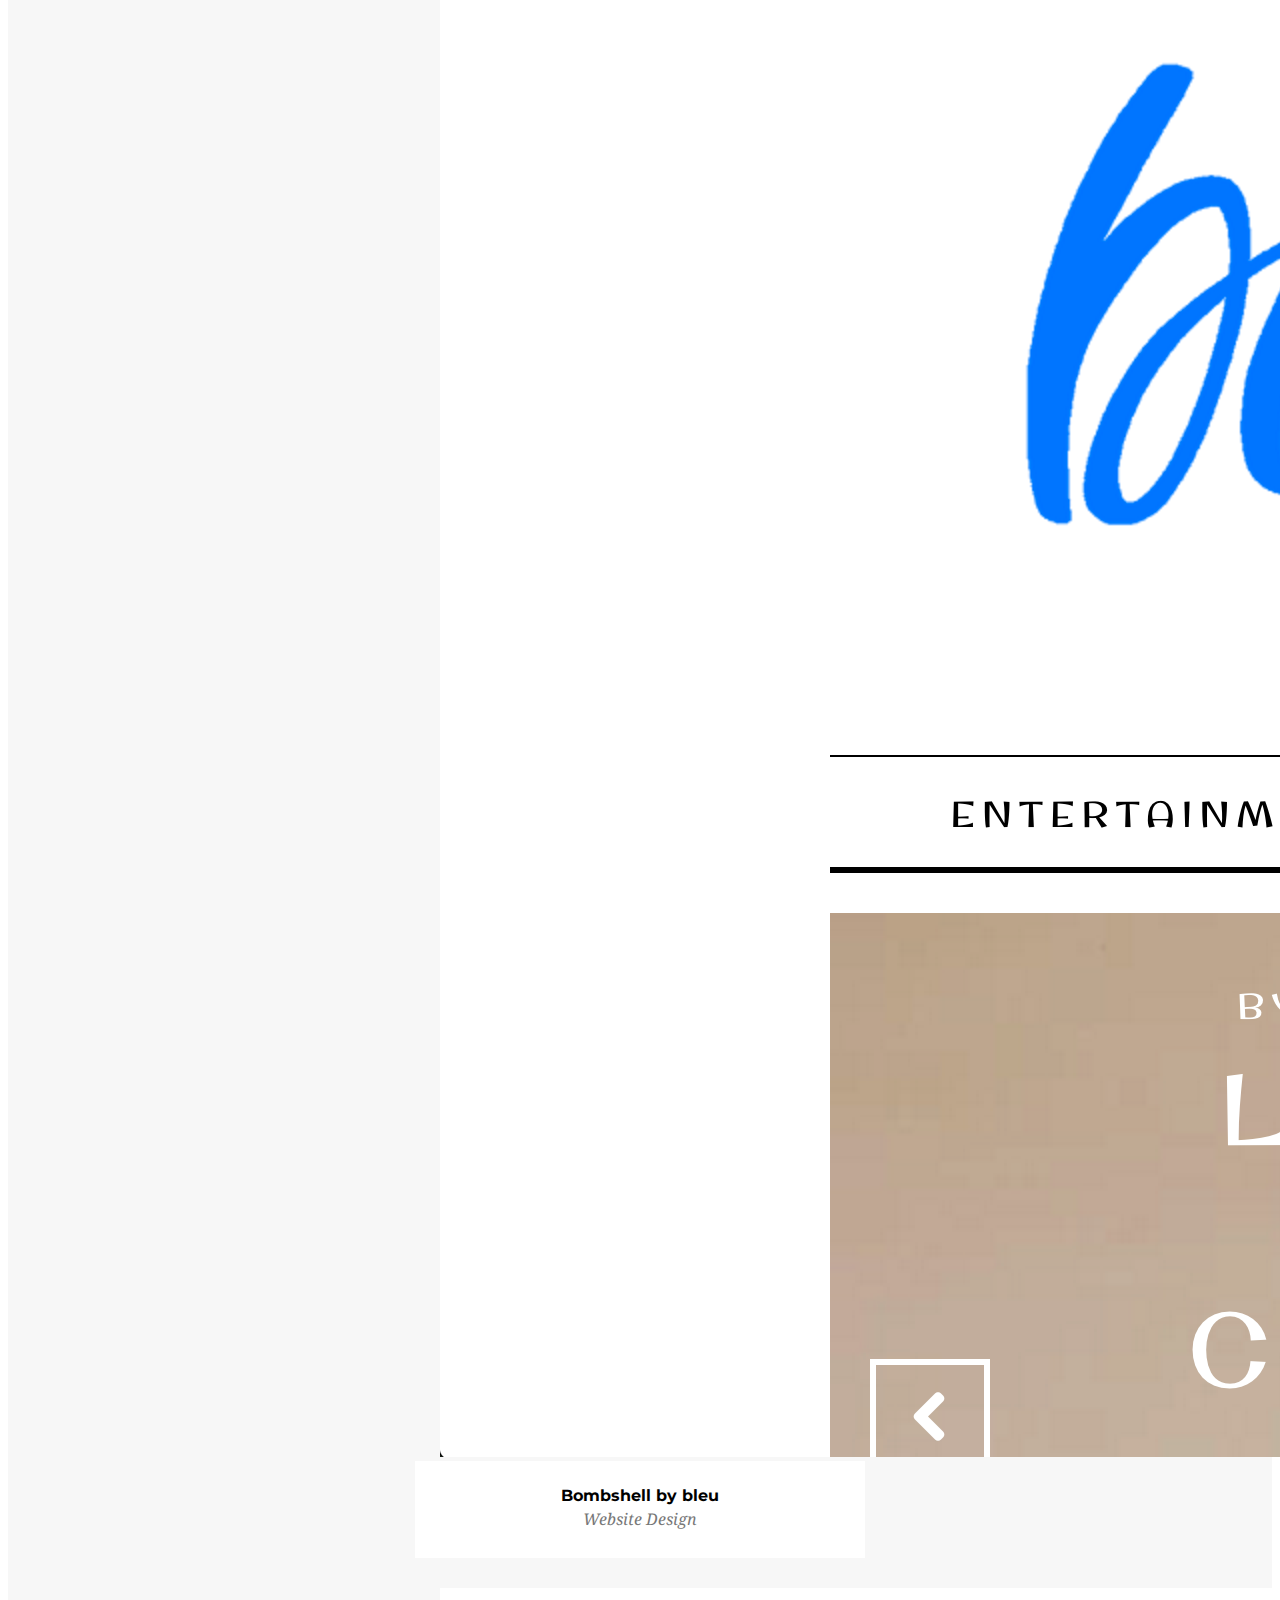
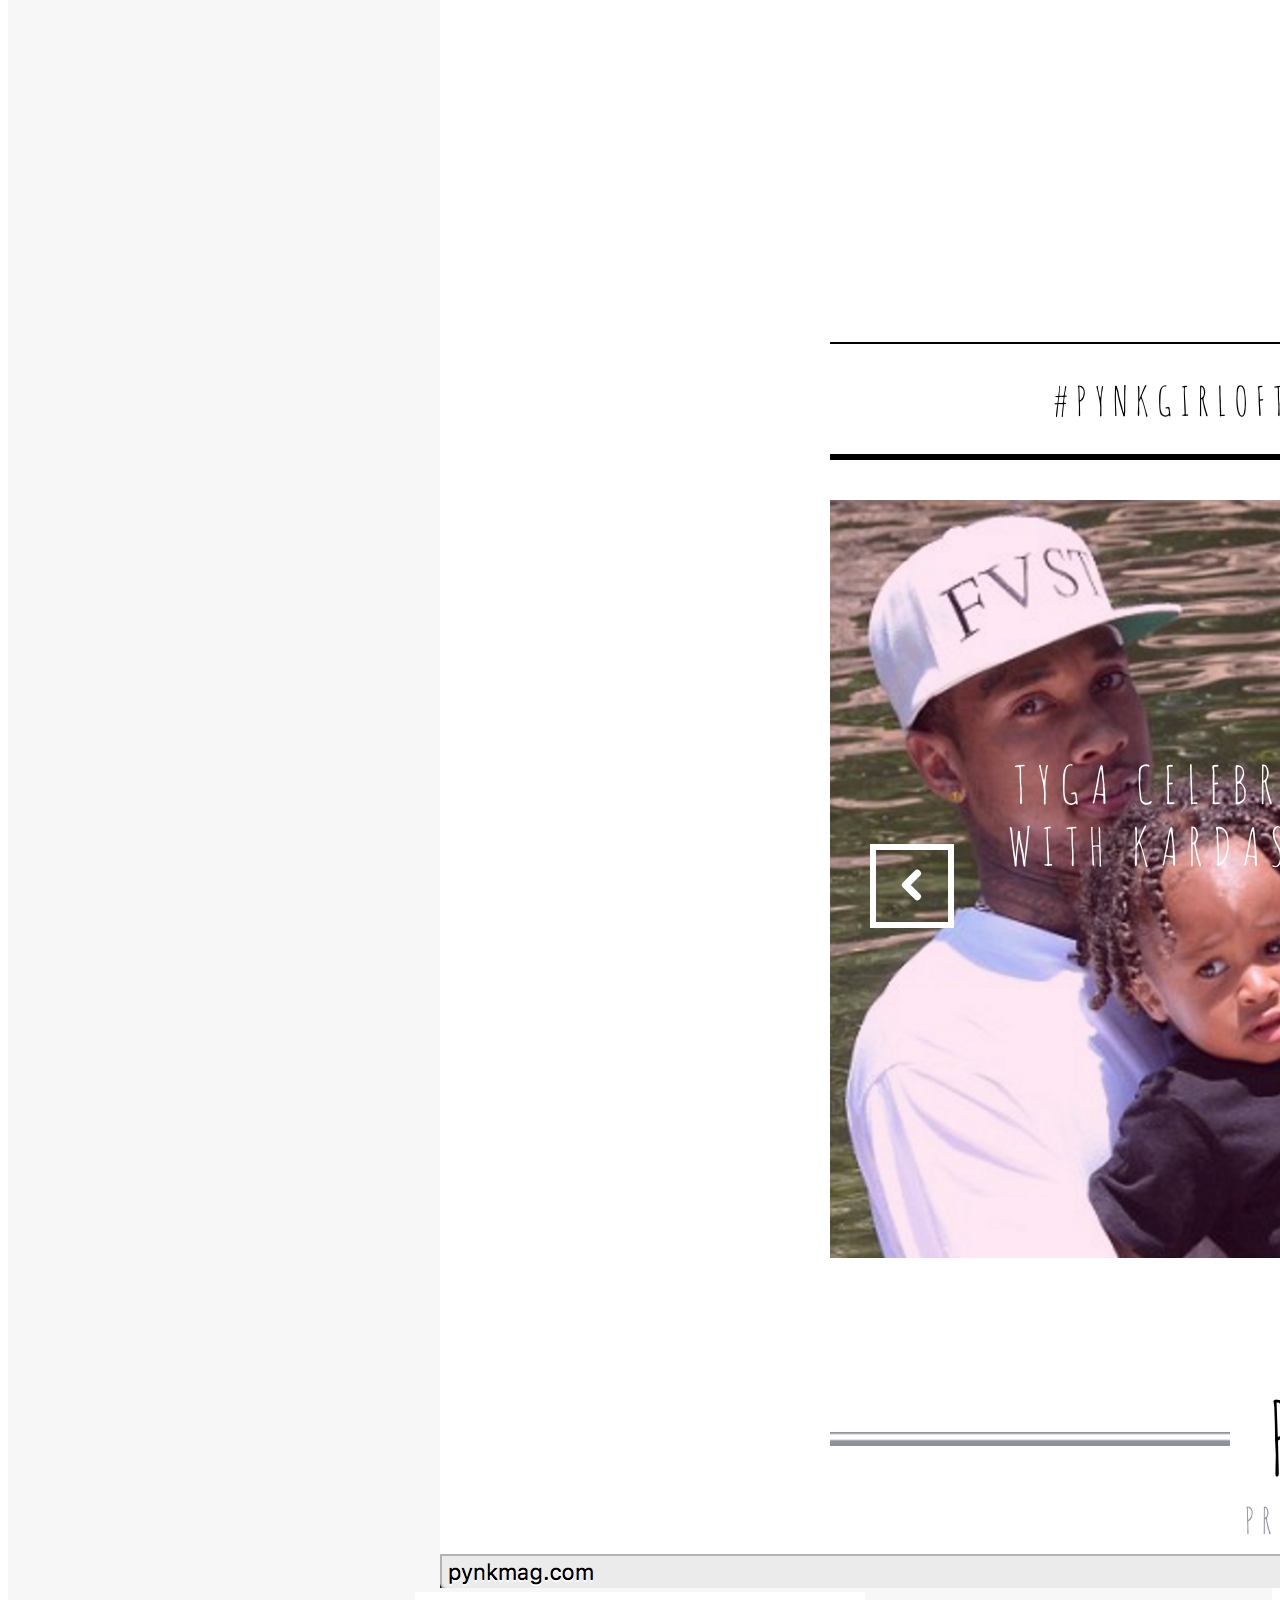
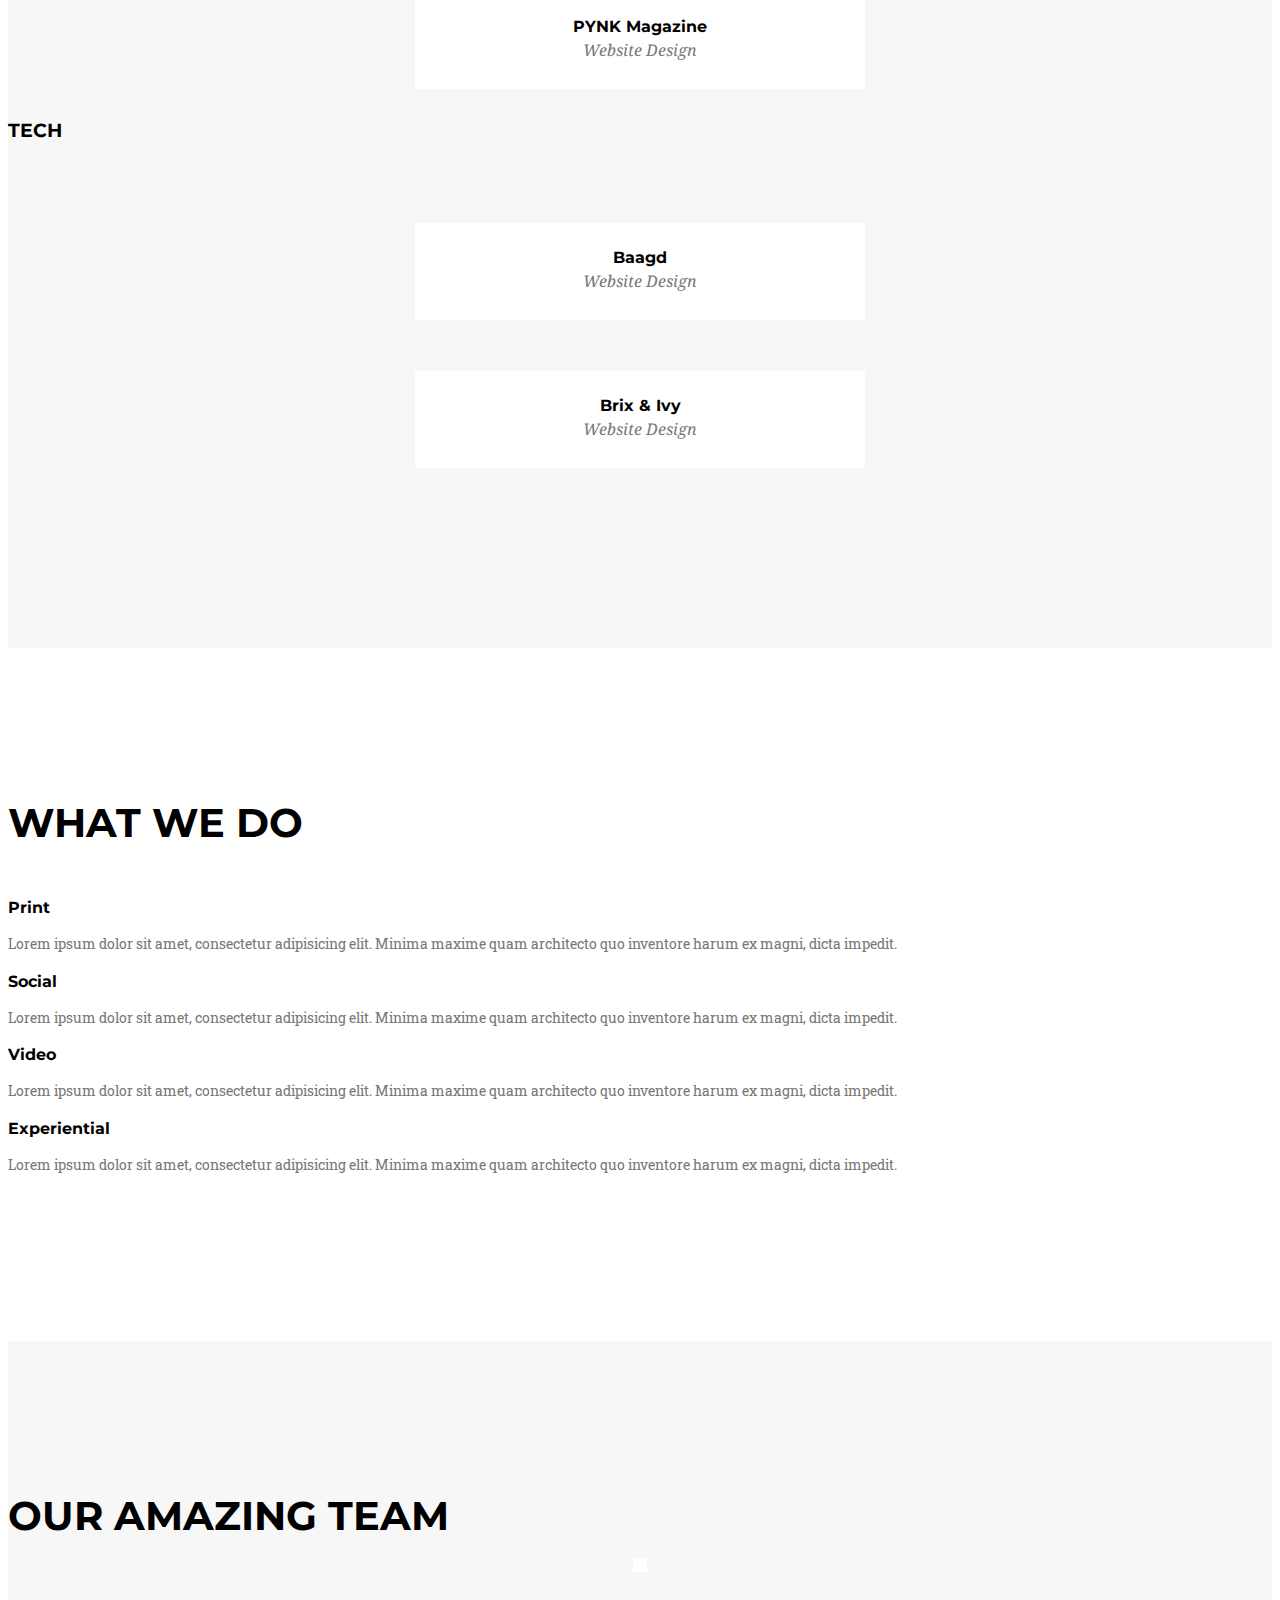
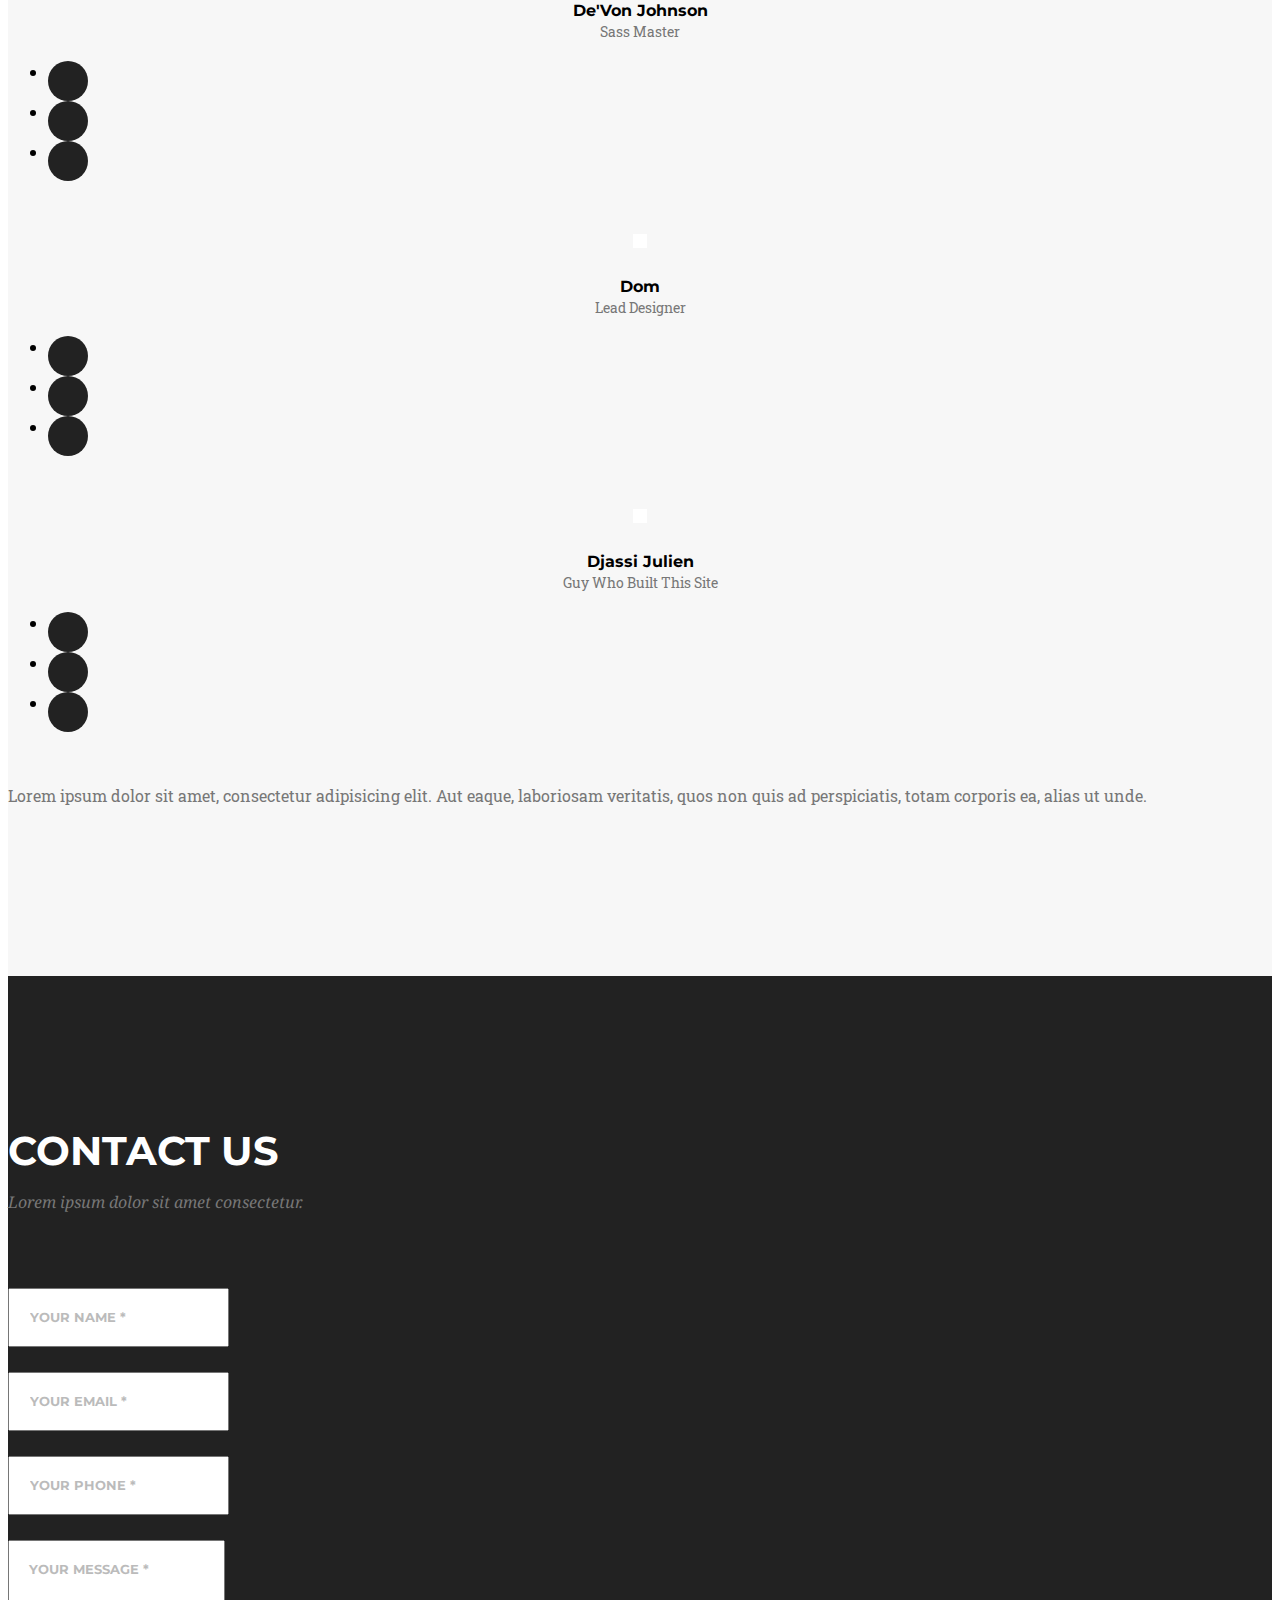
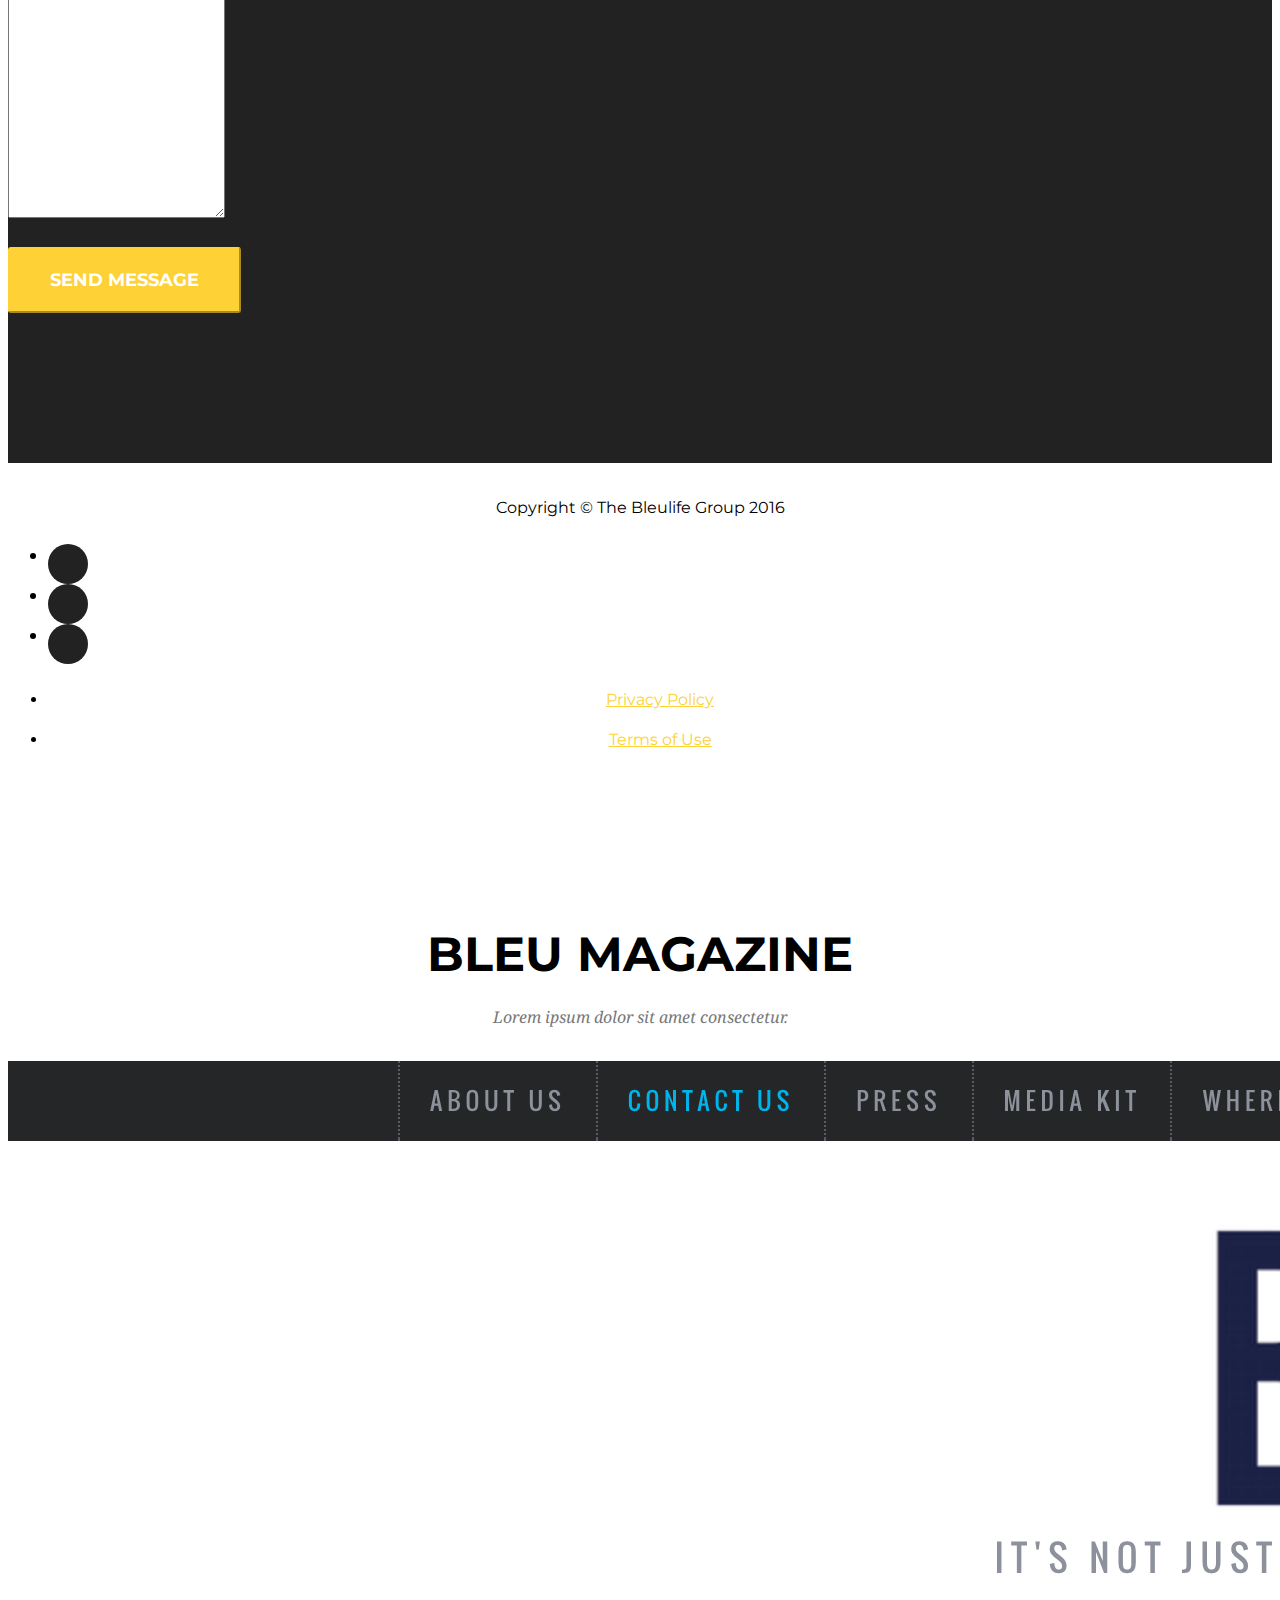
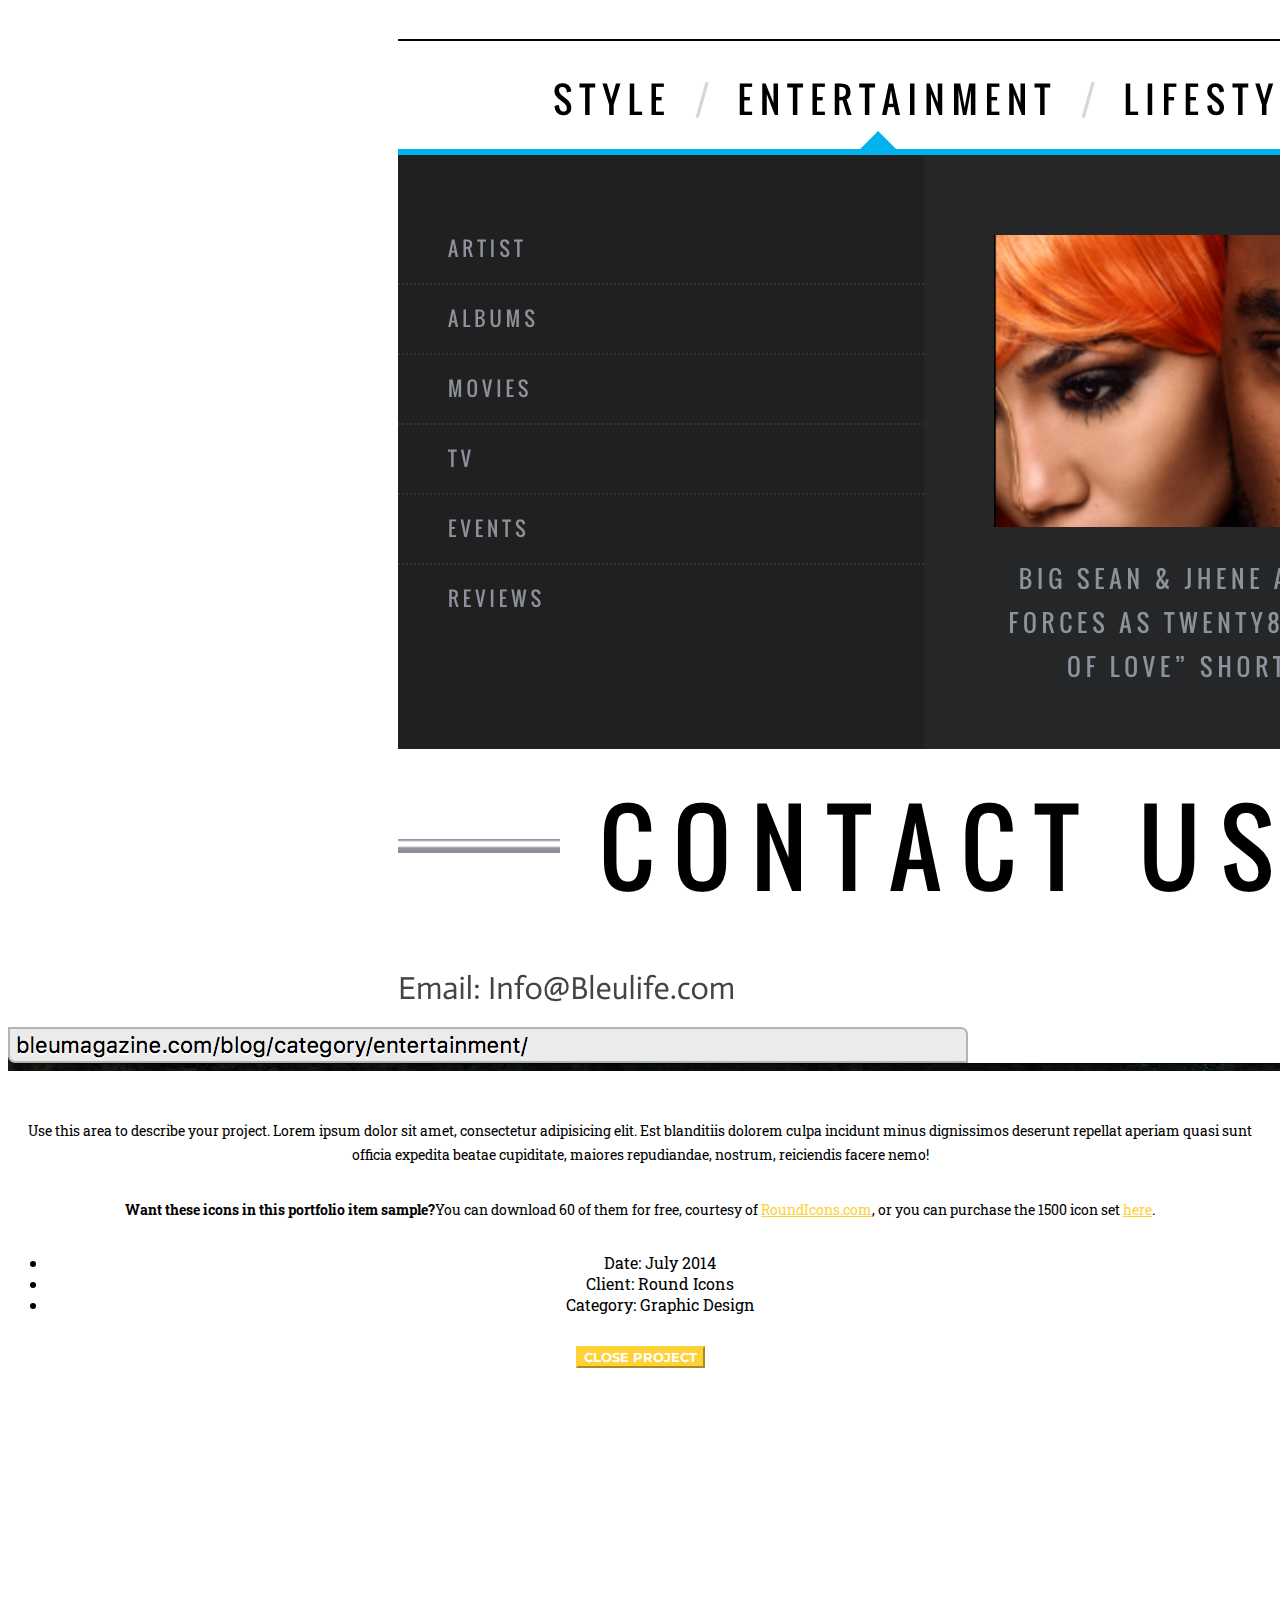
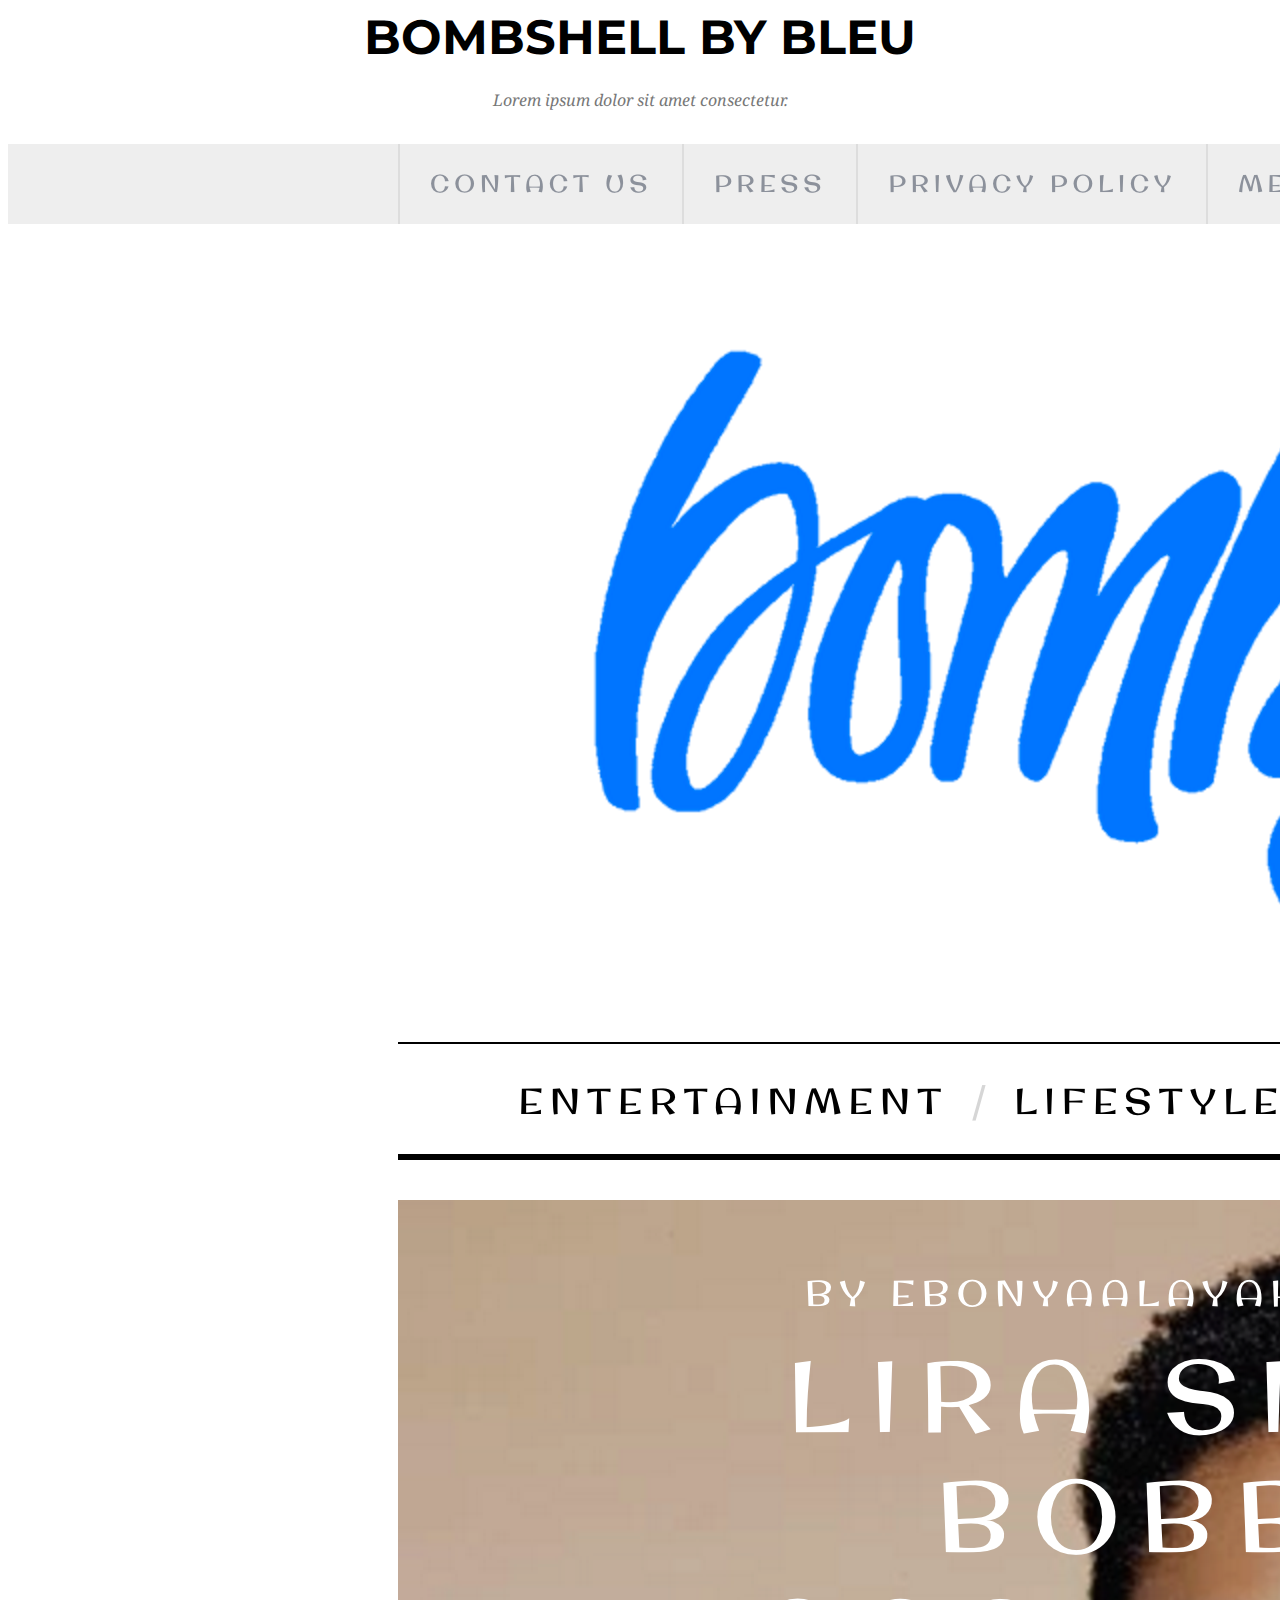
==== commit 0ce670fd: "Revert "Add files via upload"" ====
--- a/index.html
+++ b/index.html
@@ -48,7 +48,7 @@
                     <span class="icon-bar"></span>
                     <span class="icon-bar"></span>
                 </button>
-                <a class="navbar-brand page-scroll" href="#page-top"><img src="bleulogo.png"  height="90" width="230"> </a>
+                <a class="navbar-brand page-scroll" href="#page-top">The Bleulife Group</a>
             </div>
 
             <!-- Collect the nav links, forms, and other content for toggling -->
@@ -76,7 +76,7 @@
                         <a href="careers.html">Careers</a>
                     </li>
                     <li> 
-                        <a class="page-scroll" href="https://issuu.com/bleumagazine/docs/media_kit_2016" target="_blank">Media Kit</a>
+                        <a class="page-scroll" href="img/mediakit.pdf" target="_blank">Media Kit</a>
                     </li>
                 </ul>
             </div>
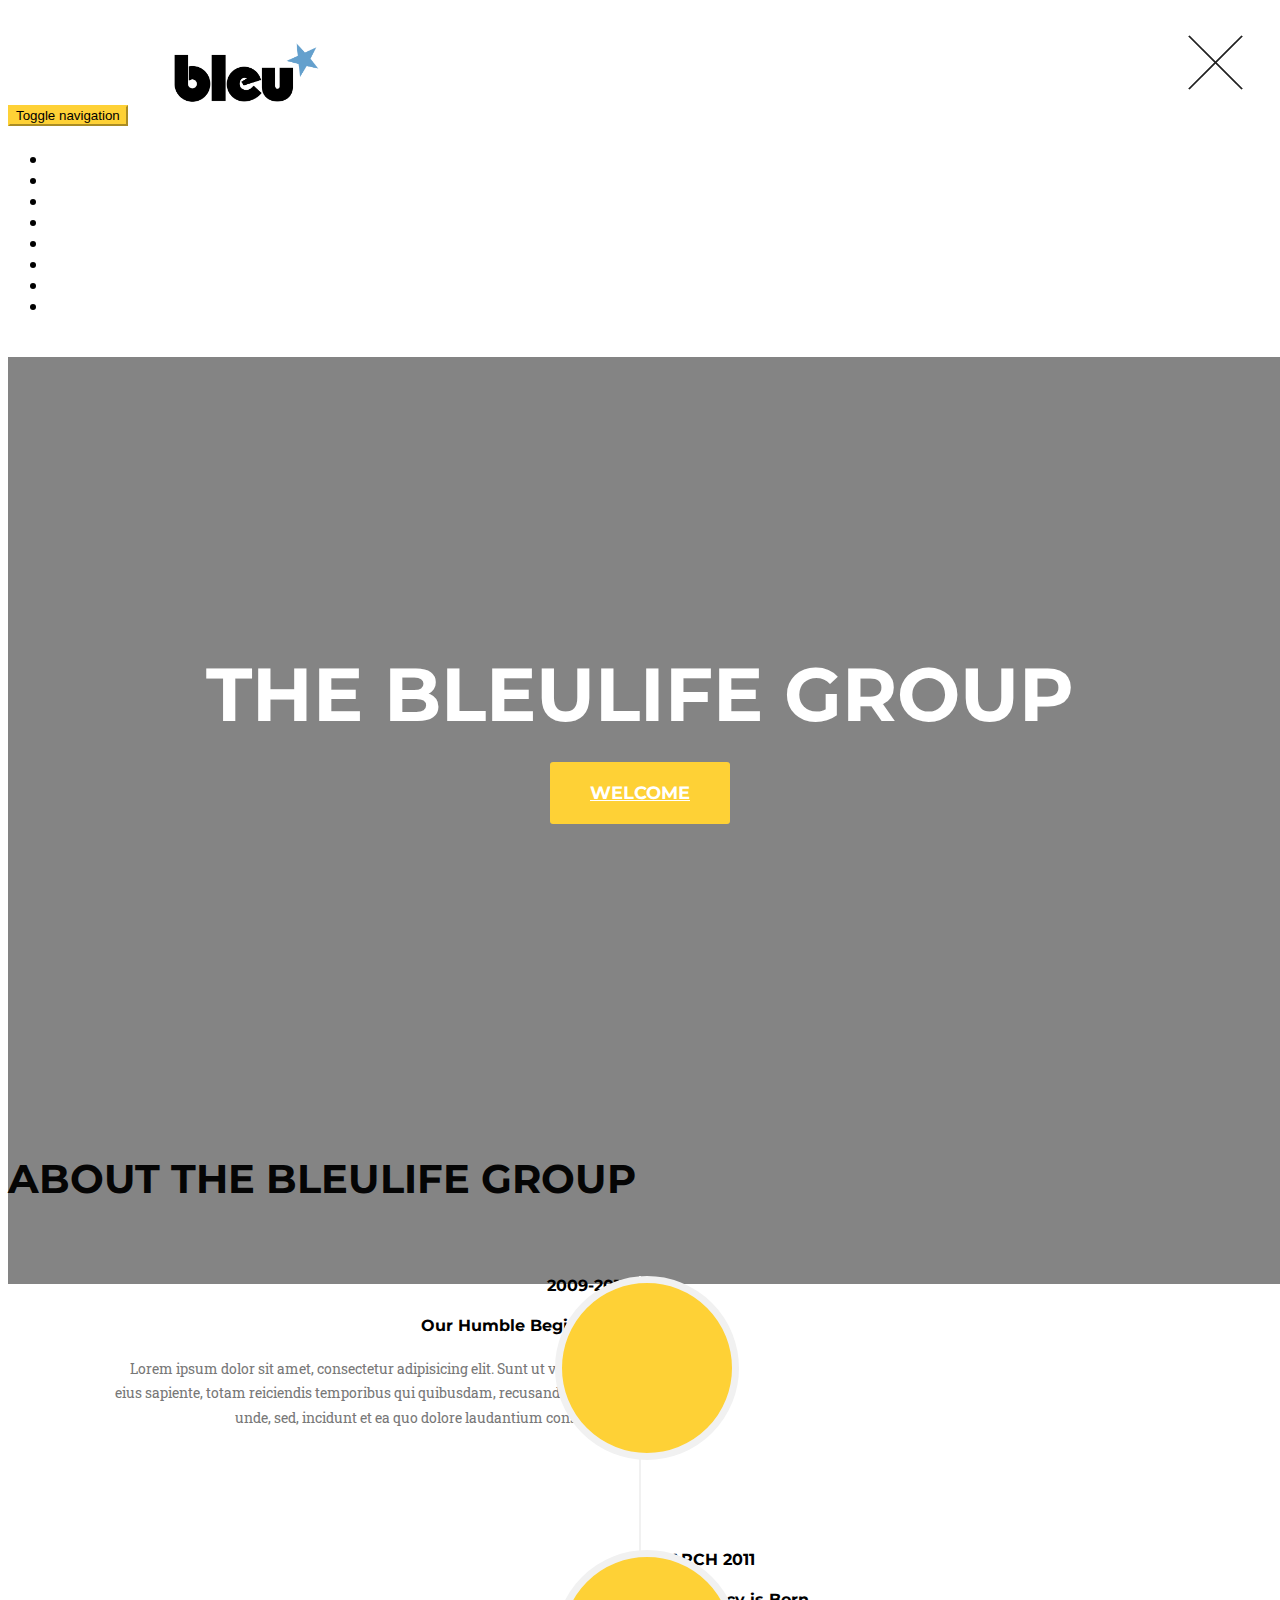
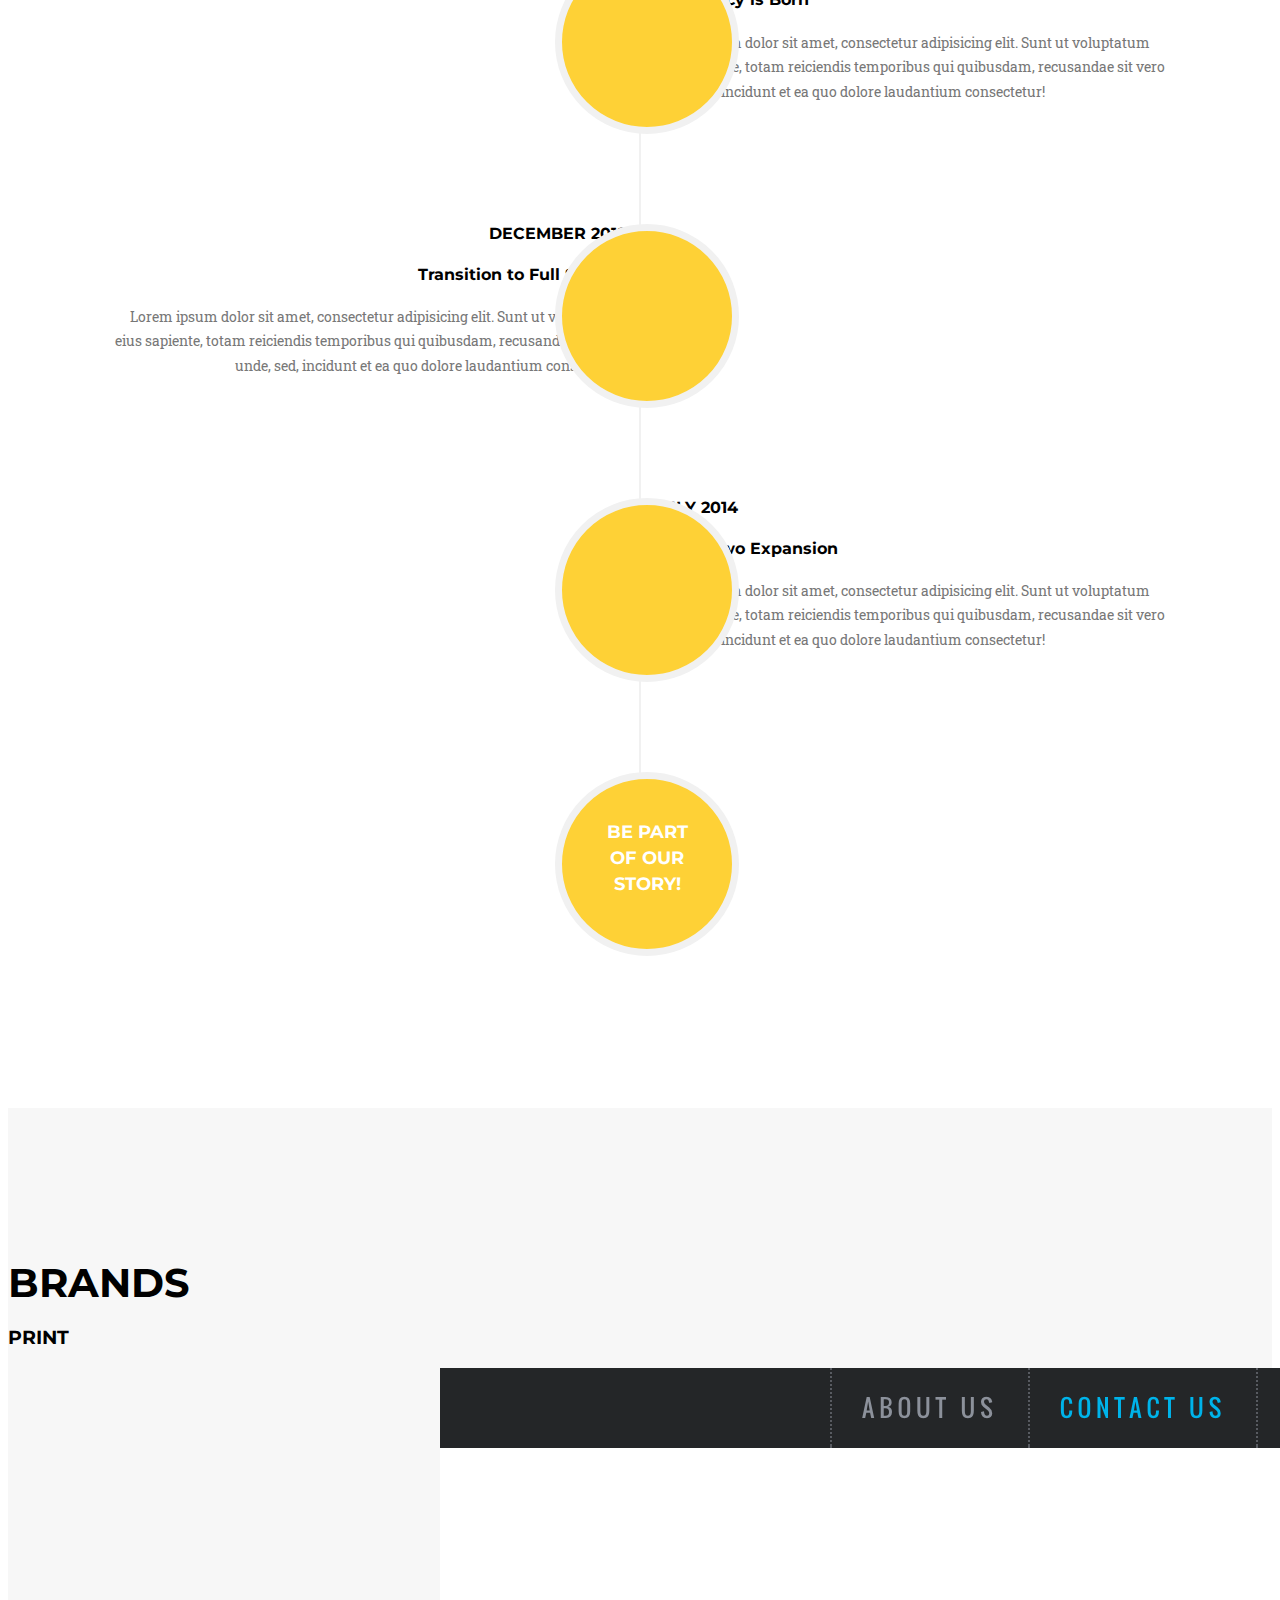
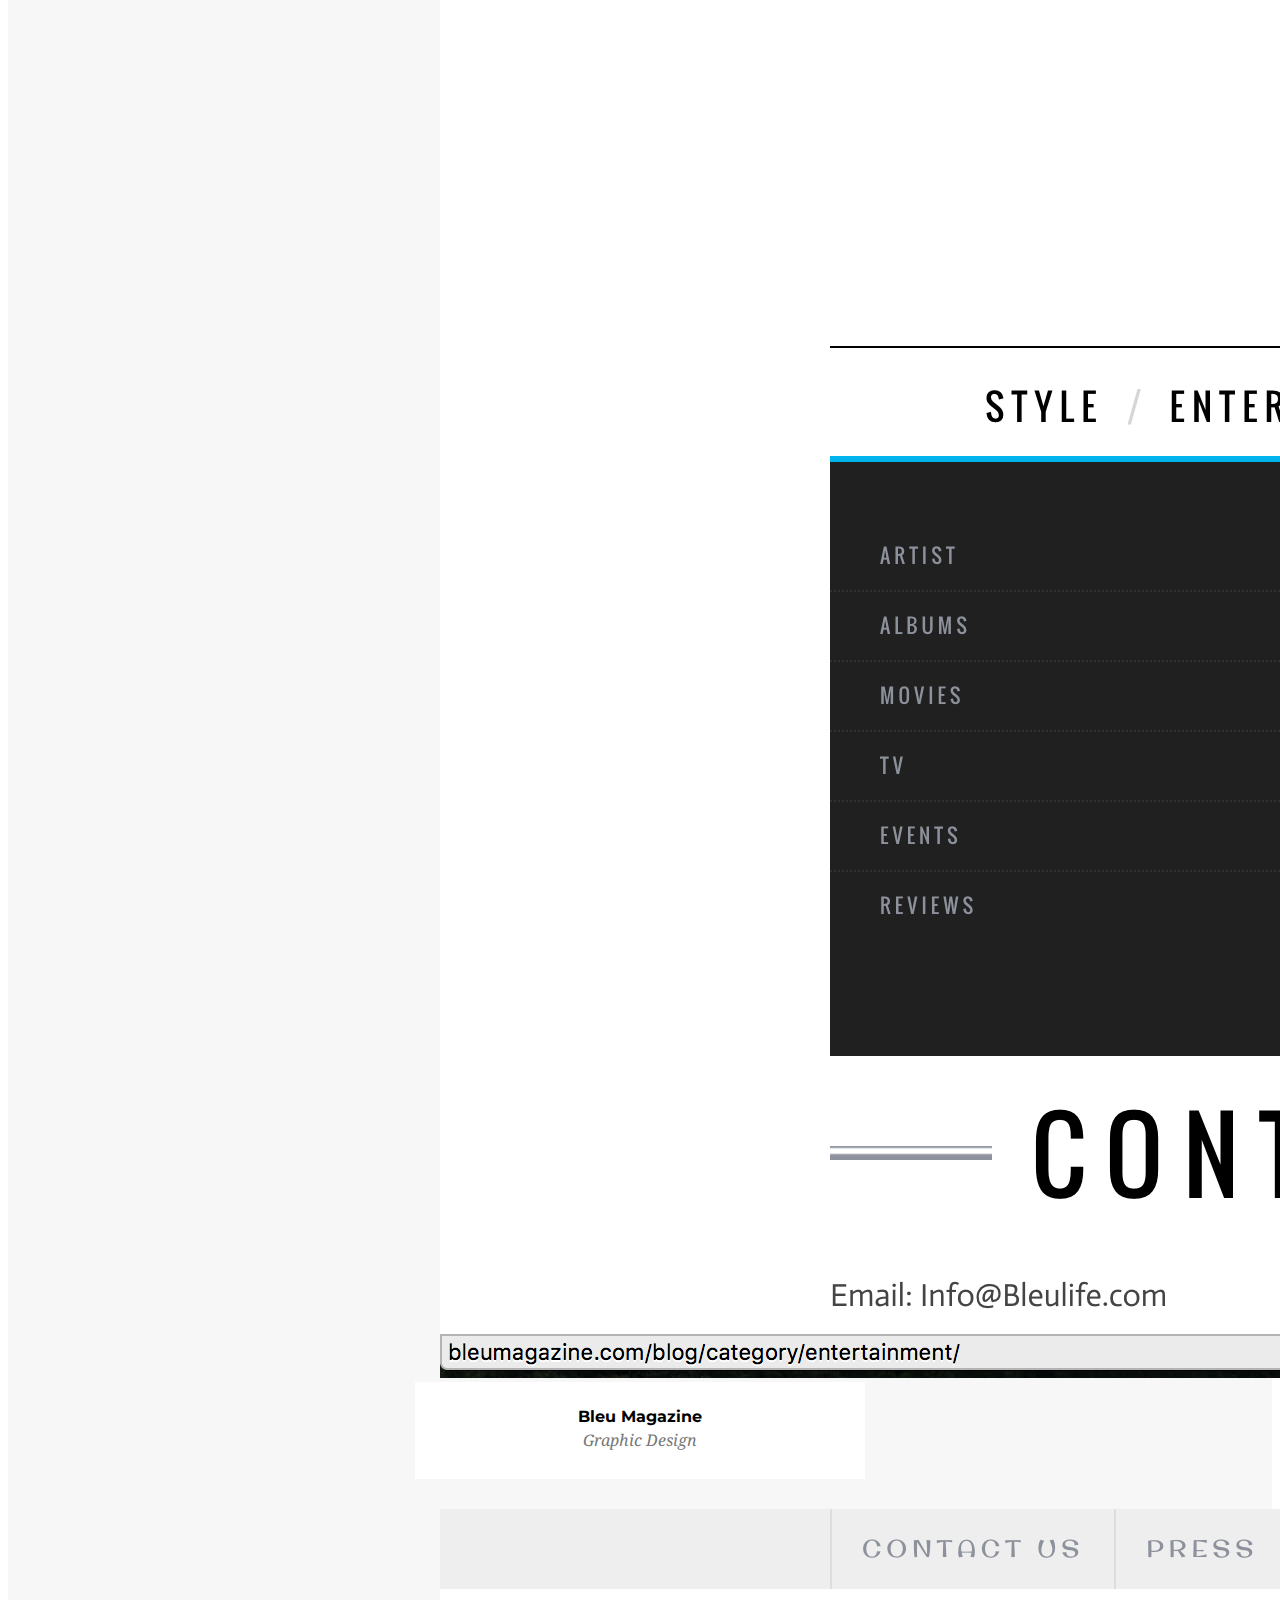
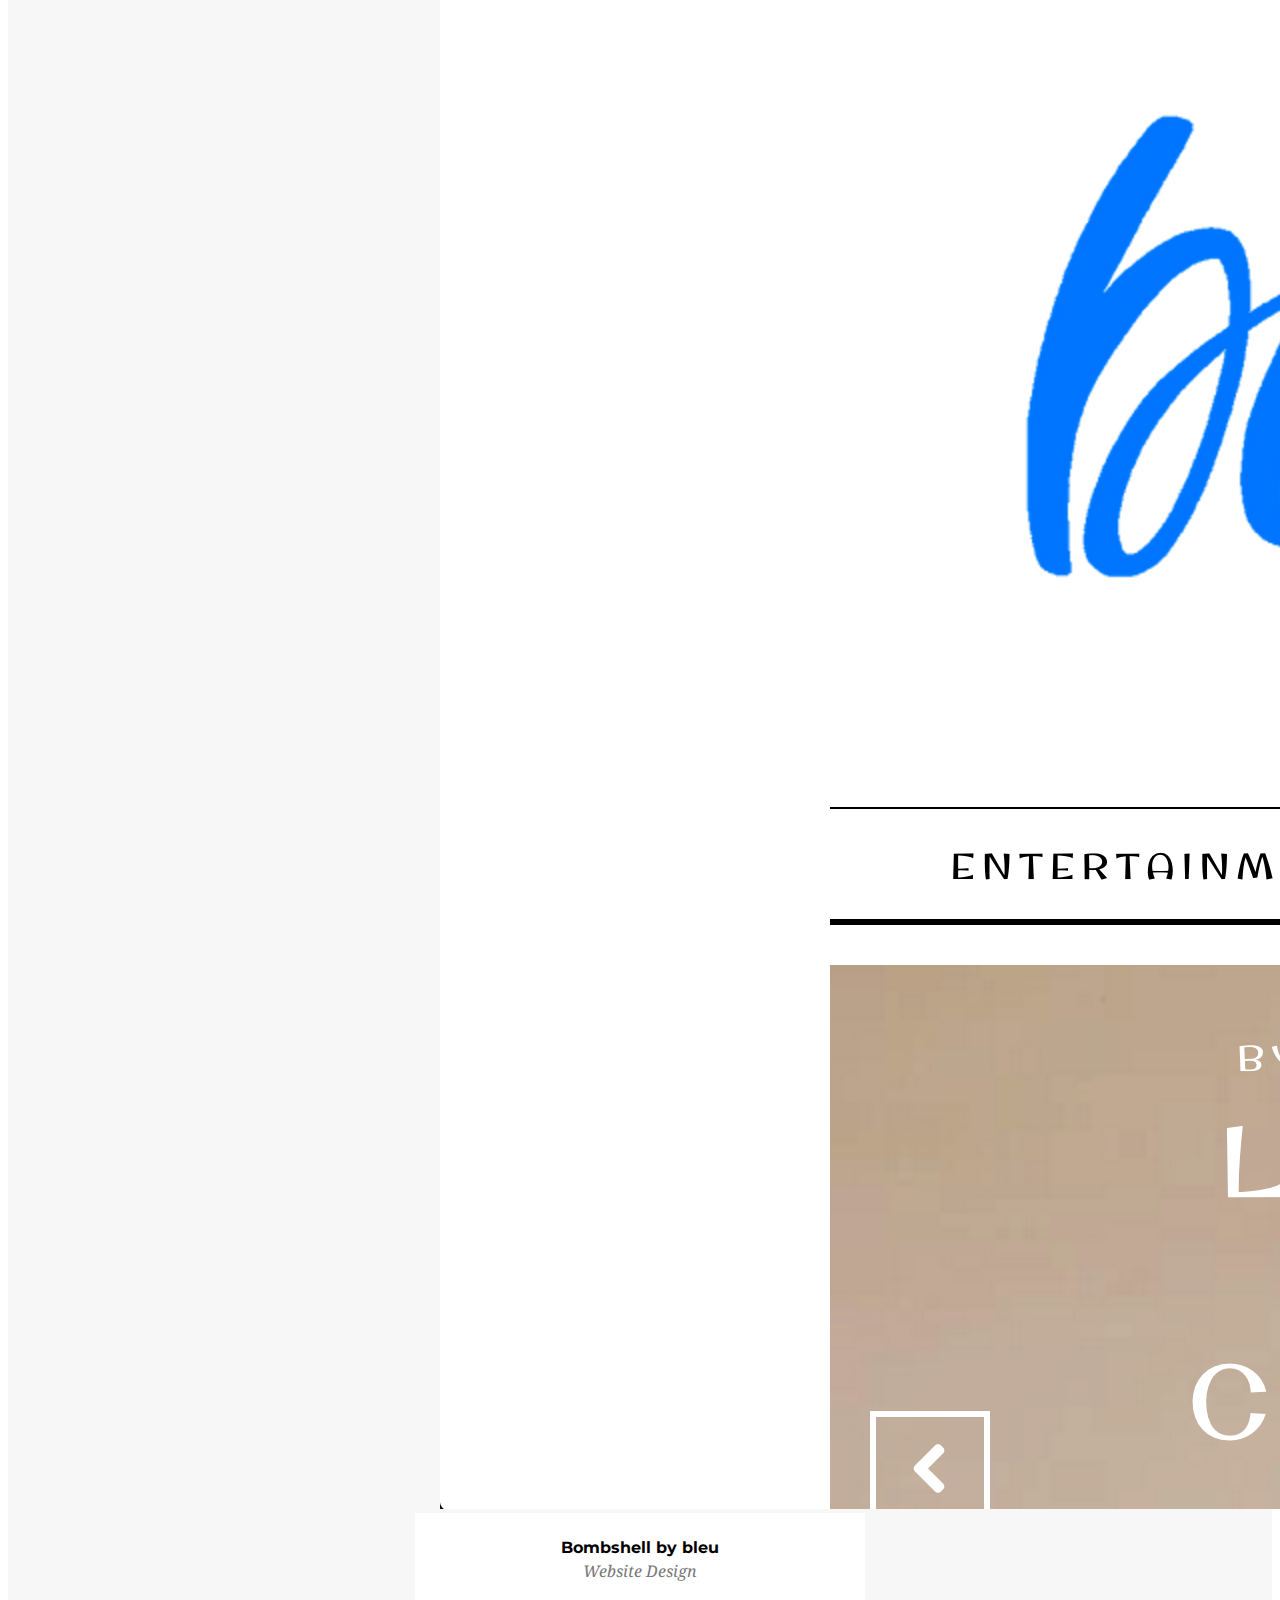
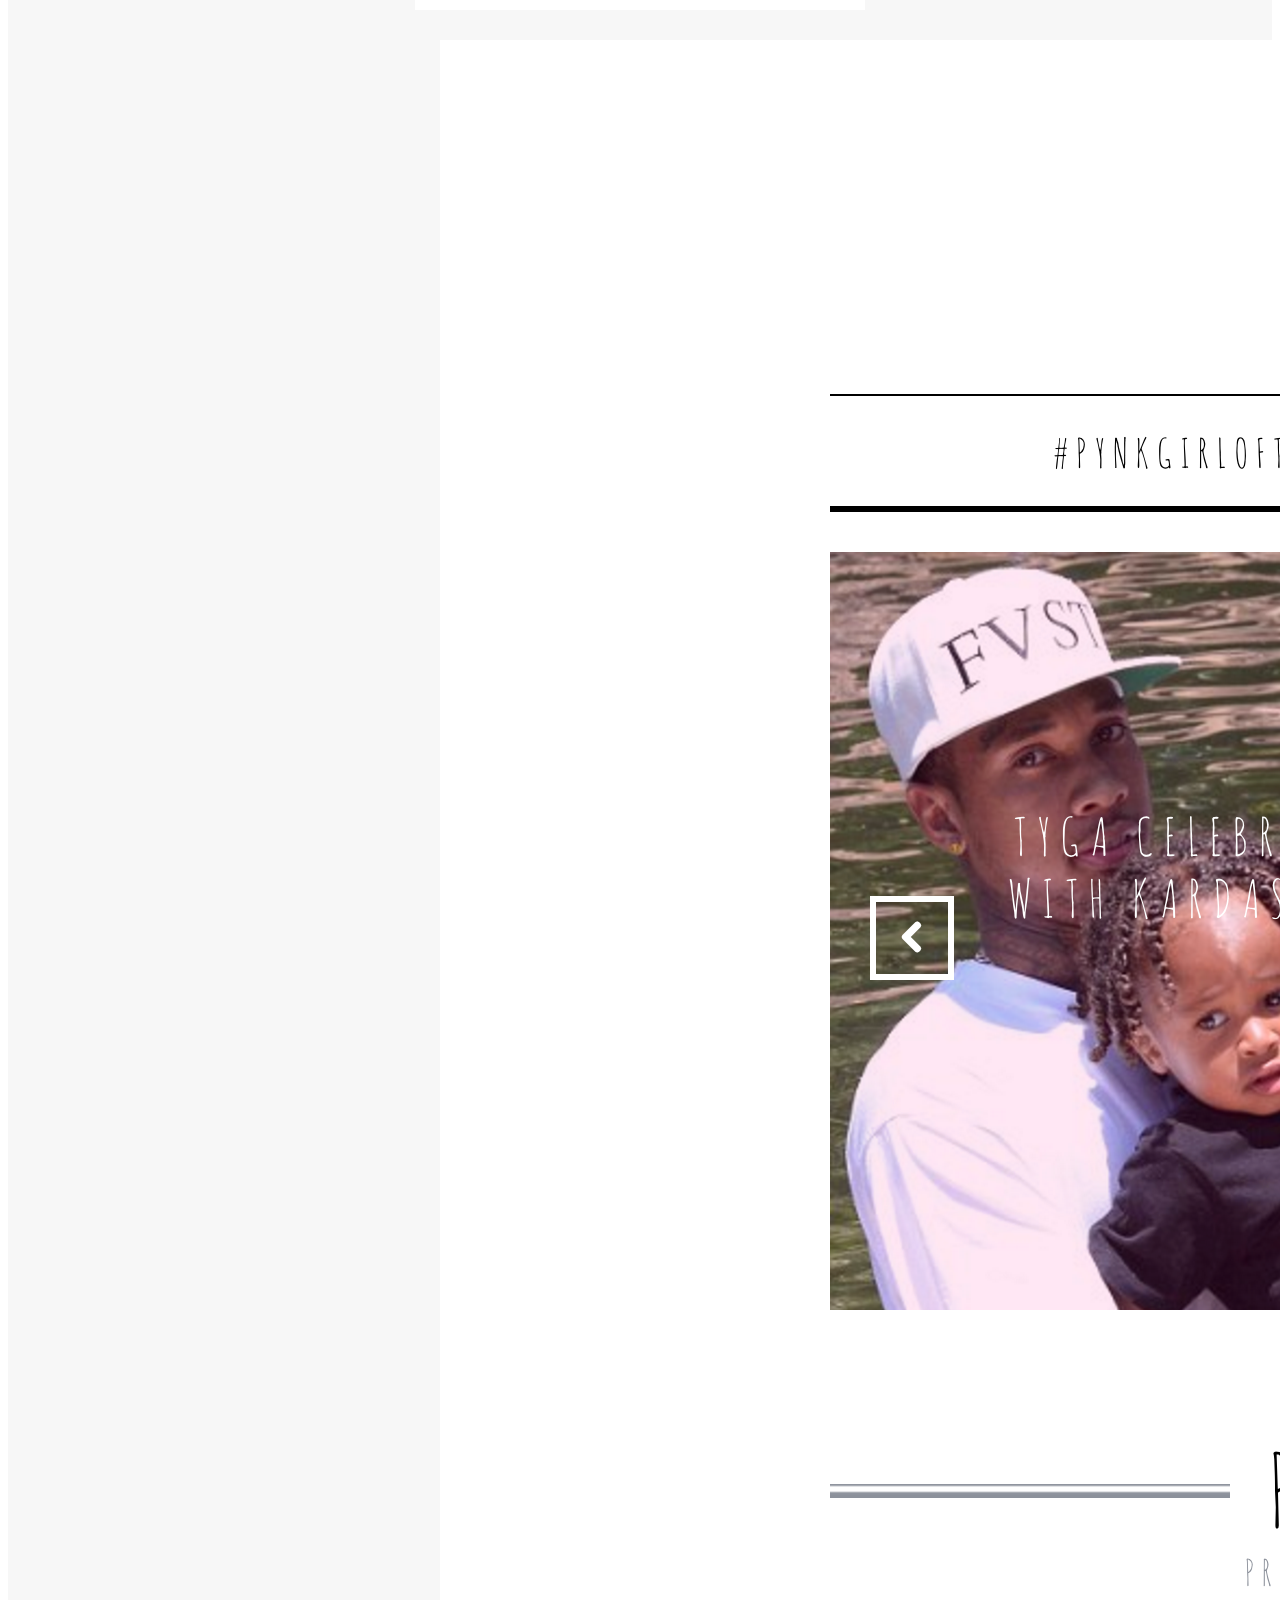
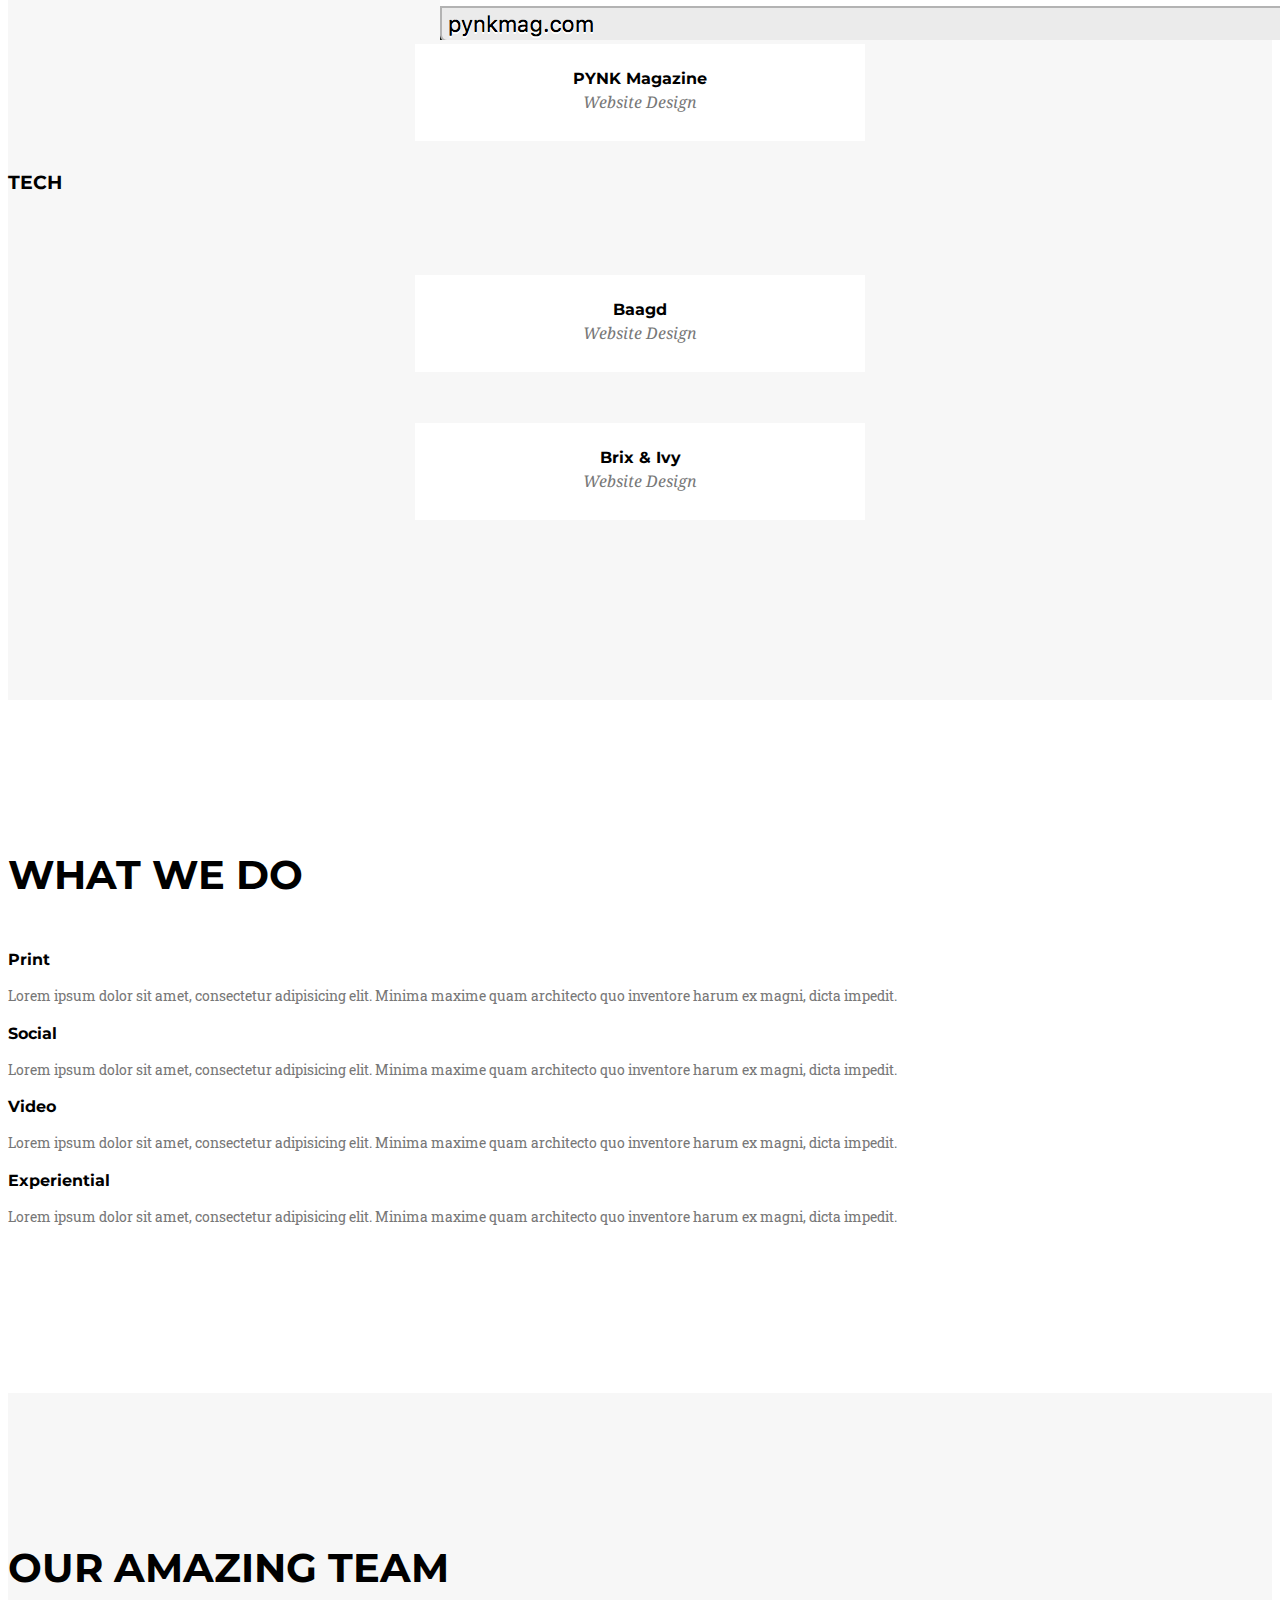
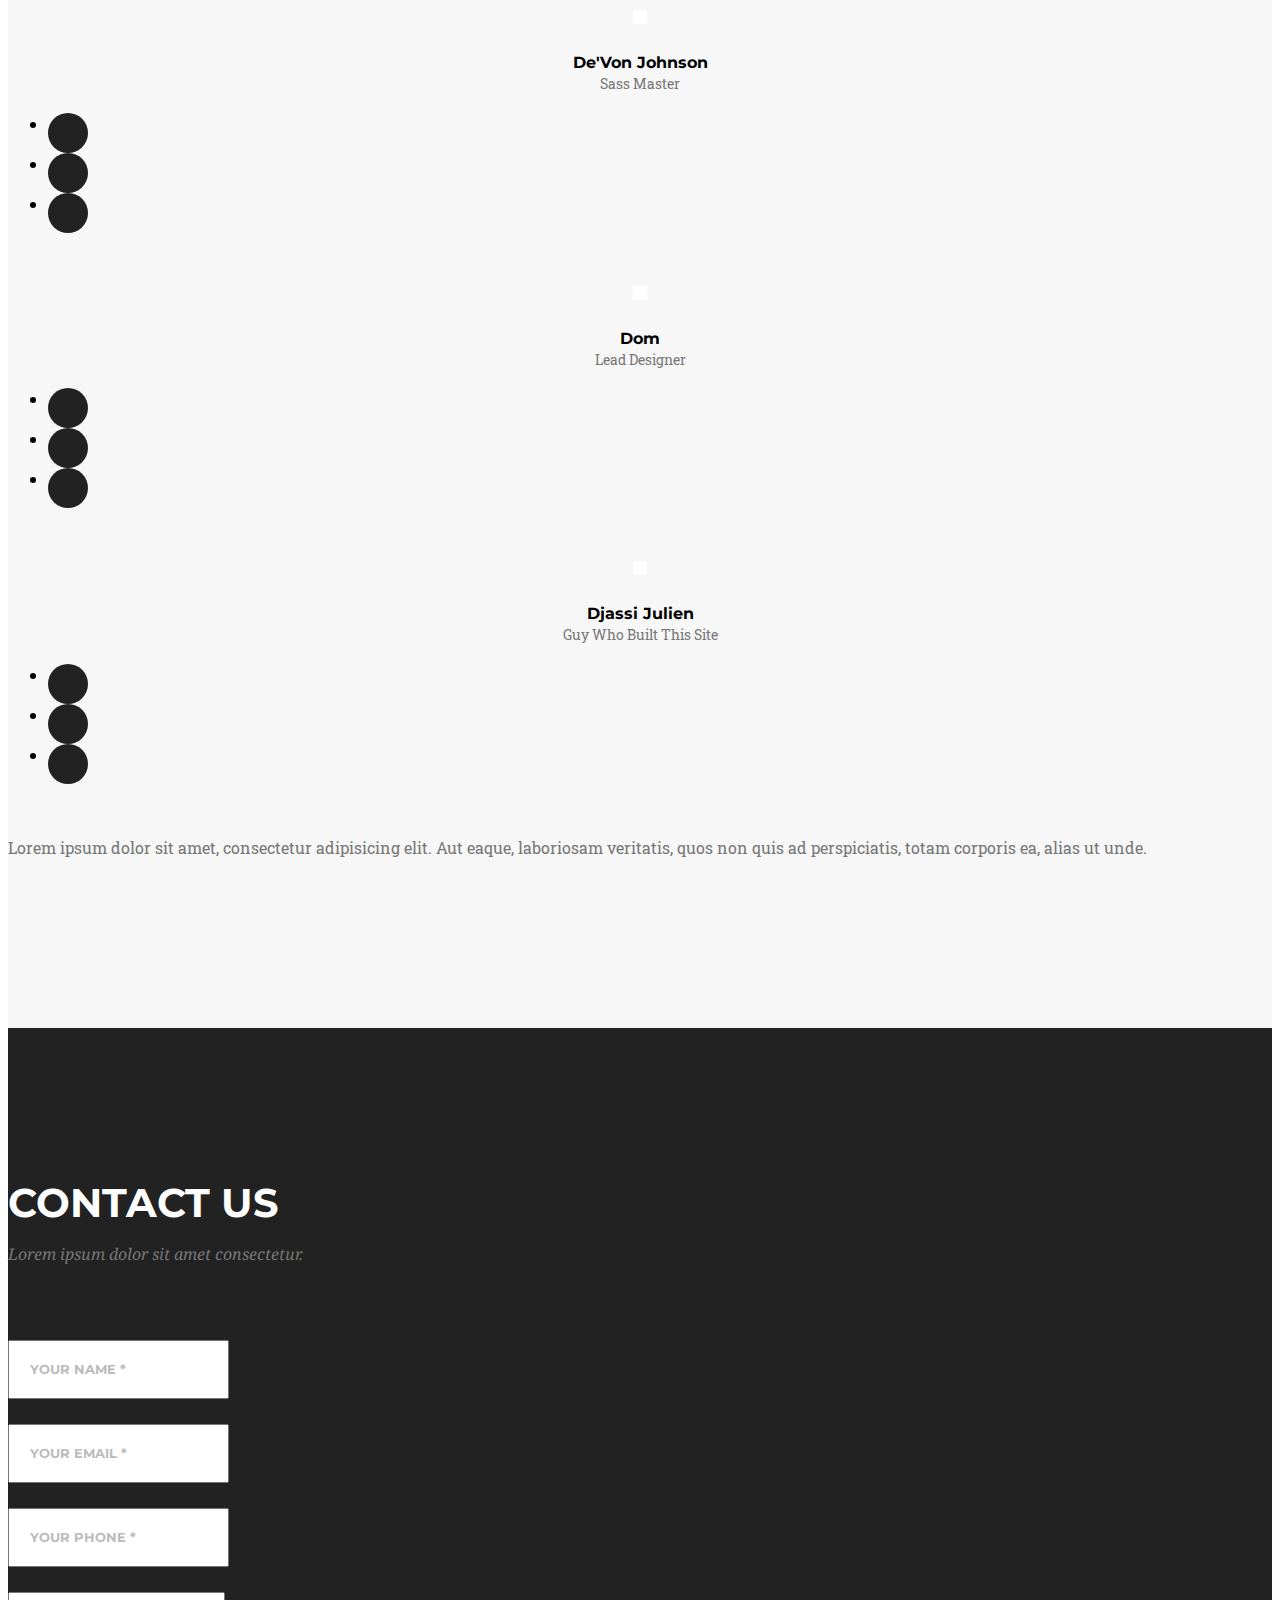
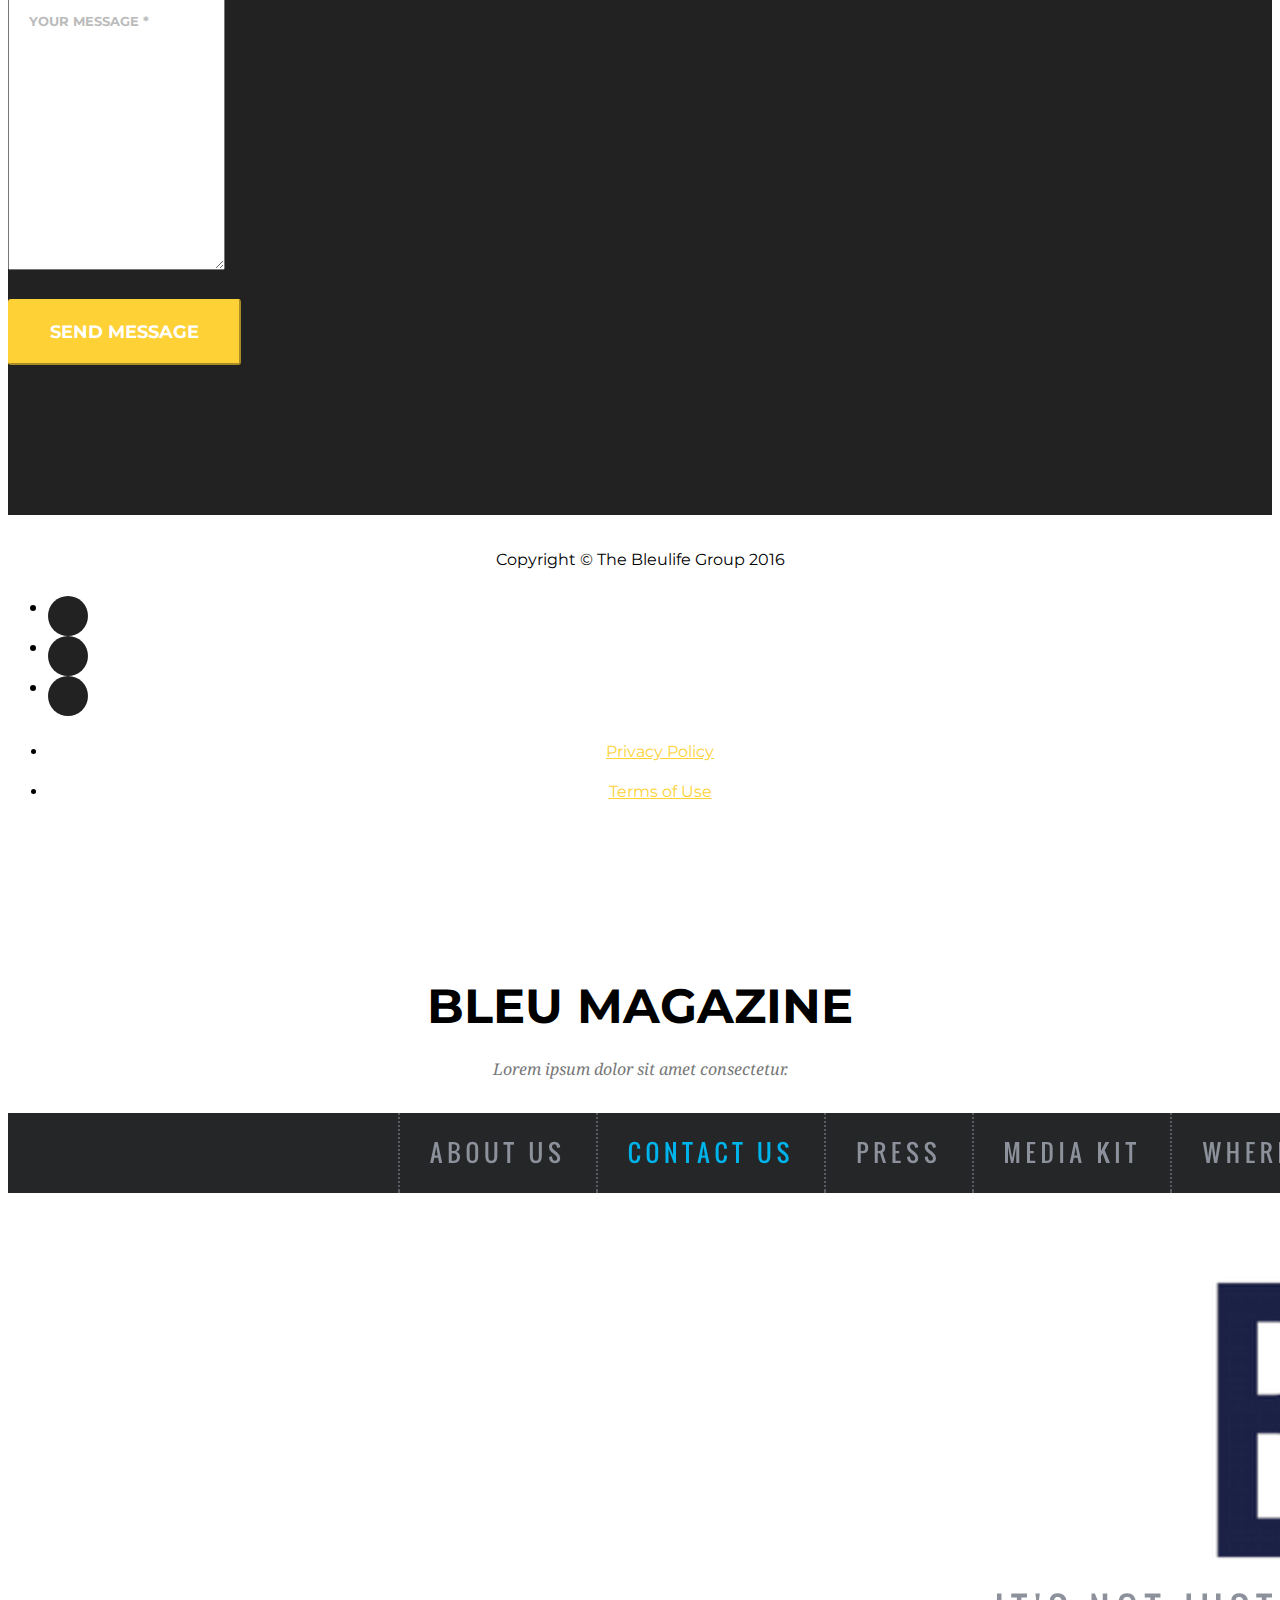
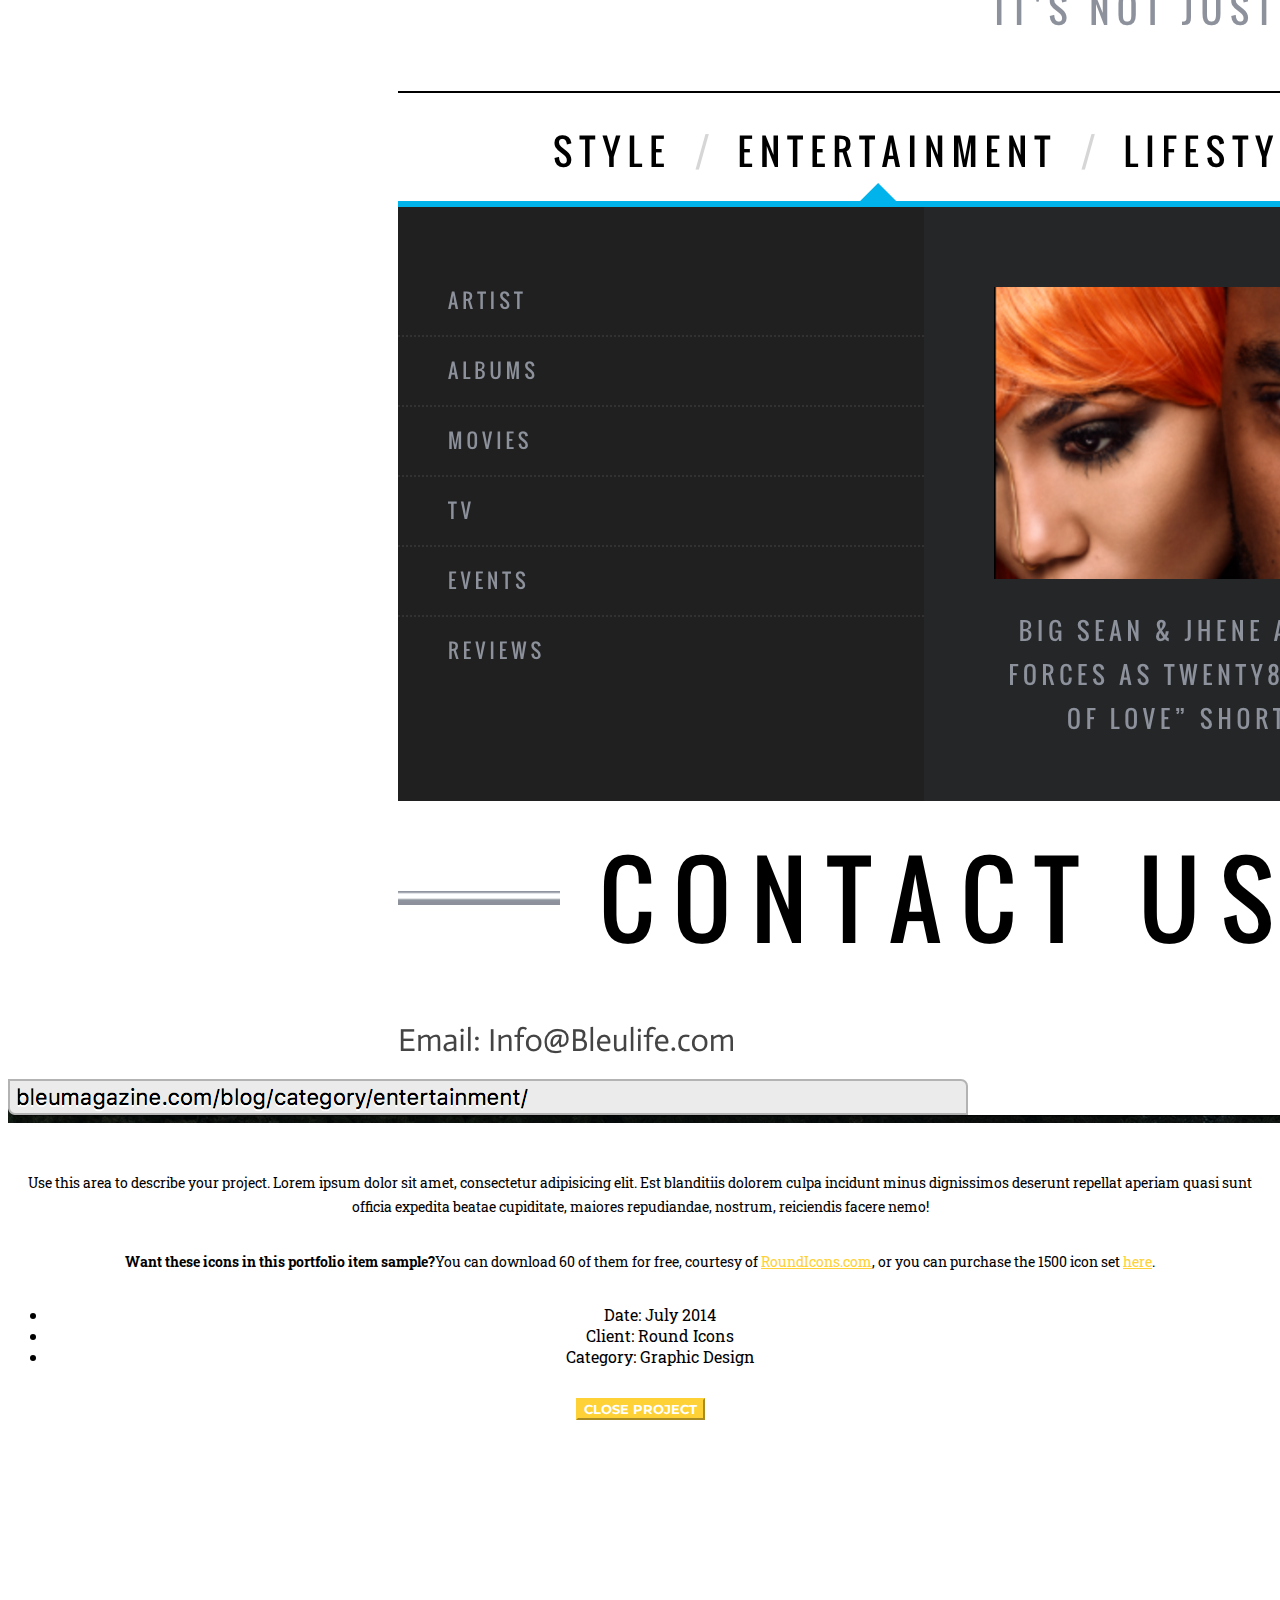
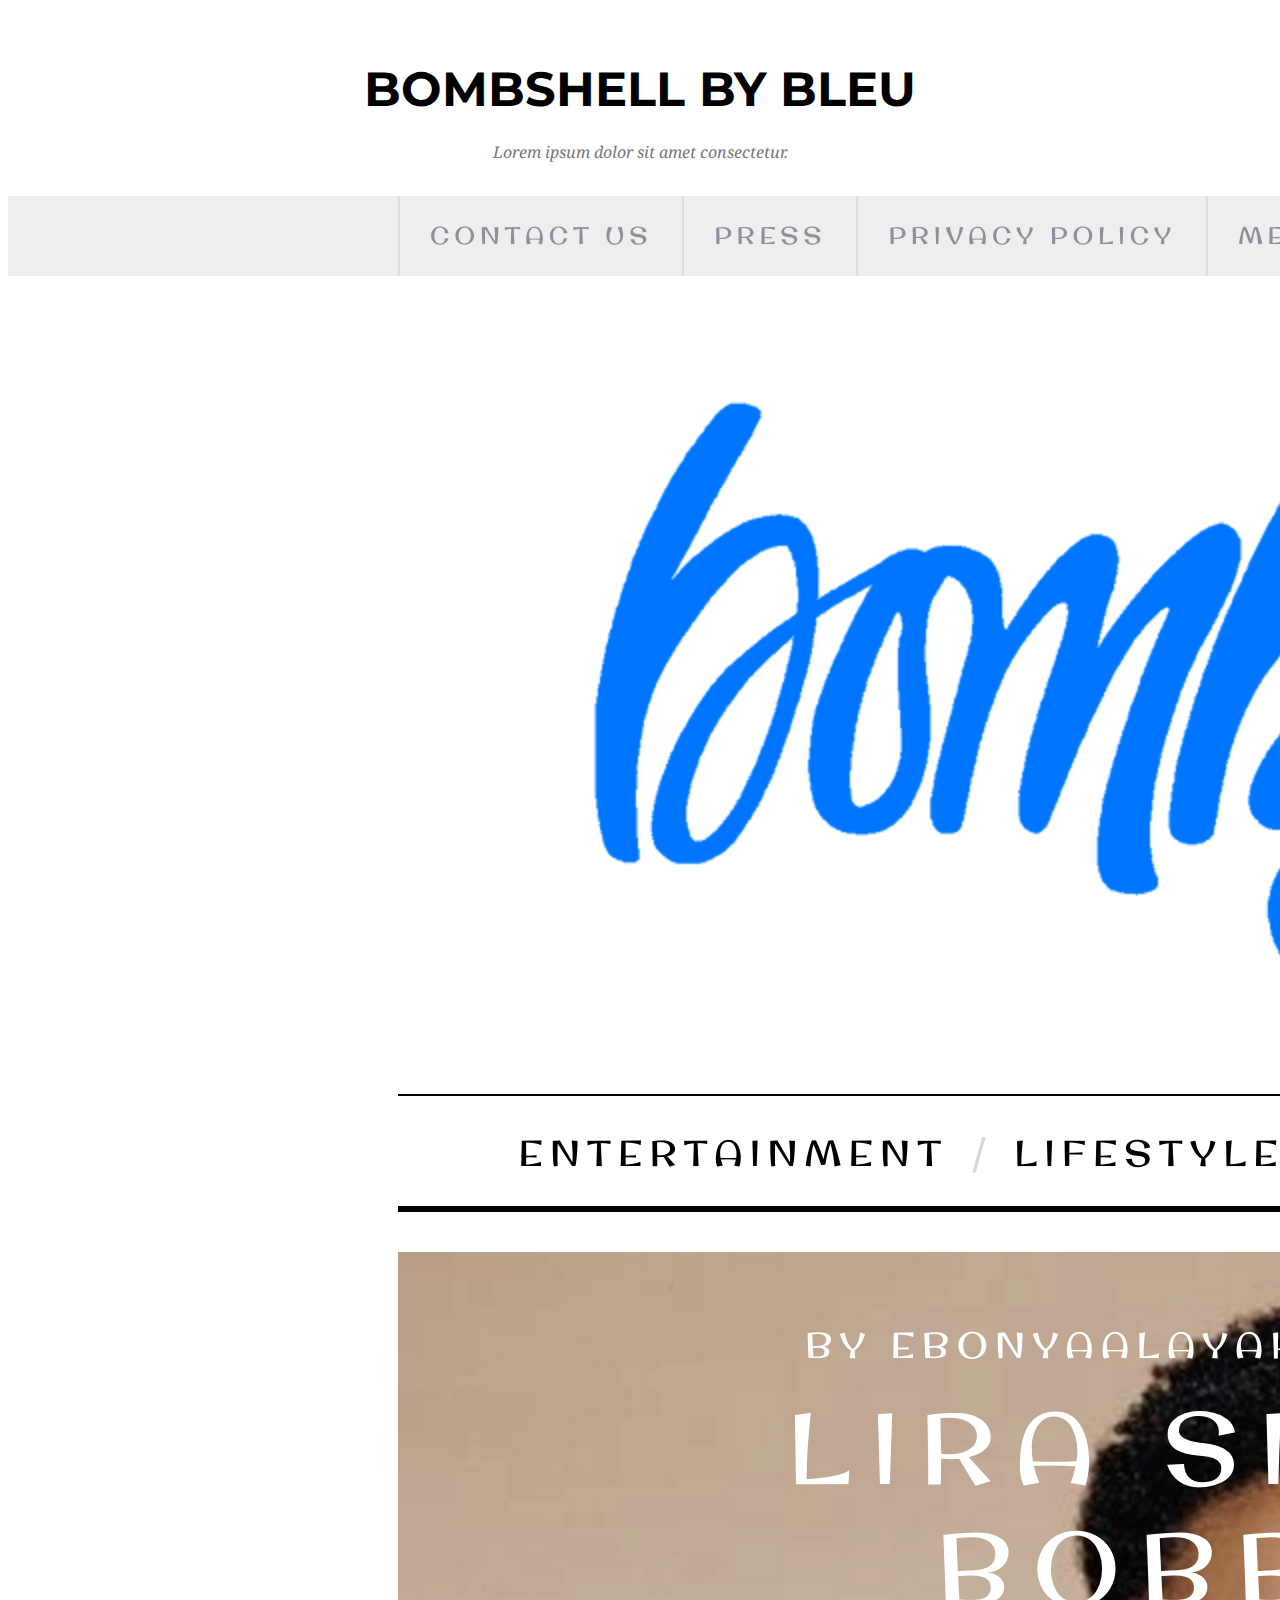
==== commit 353cc494: "Reuploaded bleu logo, added it to homepage" ====
--- a/index.html
+++ b/index.html
@@ -48,7 +48,9 @@
                     <span class="icon-bar"></span>
                     <span class="icon-bar"></span>
                 </button>
-                <a class="navbar-brand page-scroll" href="#page-top">The Bleulife Group</a>
+                <a class="navbar-brand page-scroll" href="#page-top">
+                    <img src="img/logos/bleulogo.png" alt="" width="215px">
+                </a>
             </div>
 
             <!-- Collect the nav links, forms, and other content for toggling -->
@@ -76,7 +78,7 @@
                         <a href="careers.html">Careers</a>
                     </li>
                     <li> 
-                        <a class="page-scroll" href="img/mediakit.pdf" target="_blank">Media Kit</a>
+                        <a class="page-scroll" href="mediakit.pdf" target="_blank">Media Kit</a>
                     </li>
                 </ul>
             </div>
